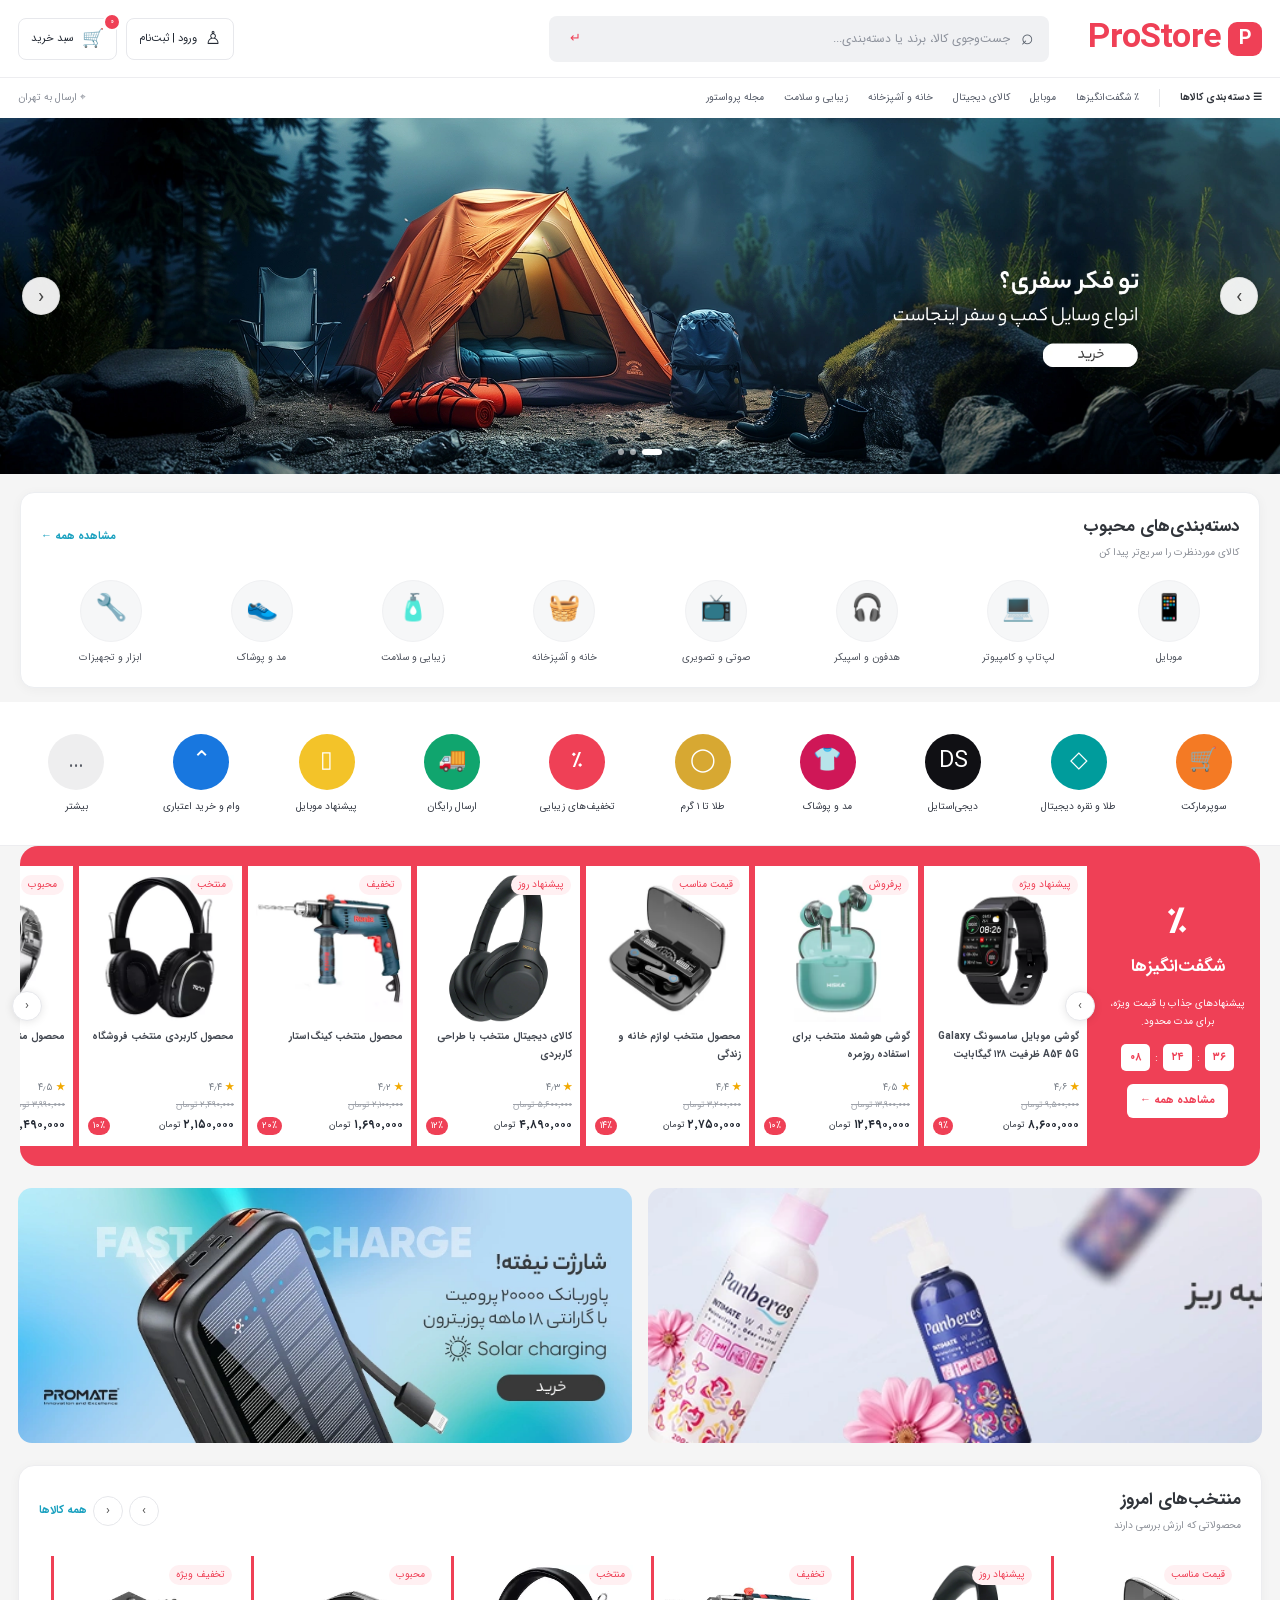
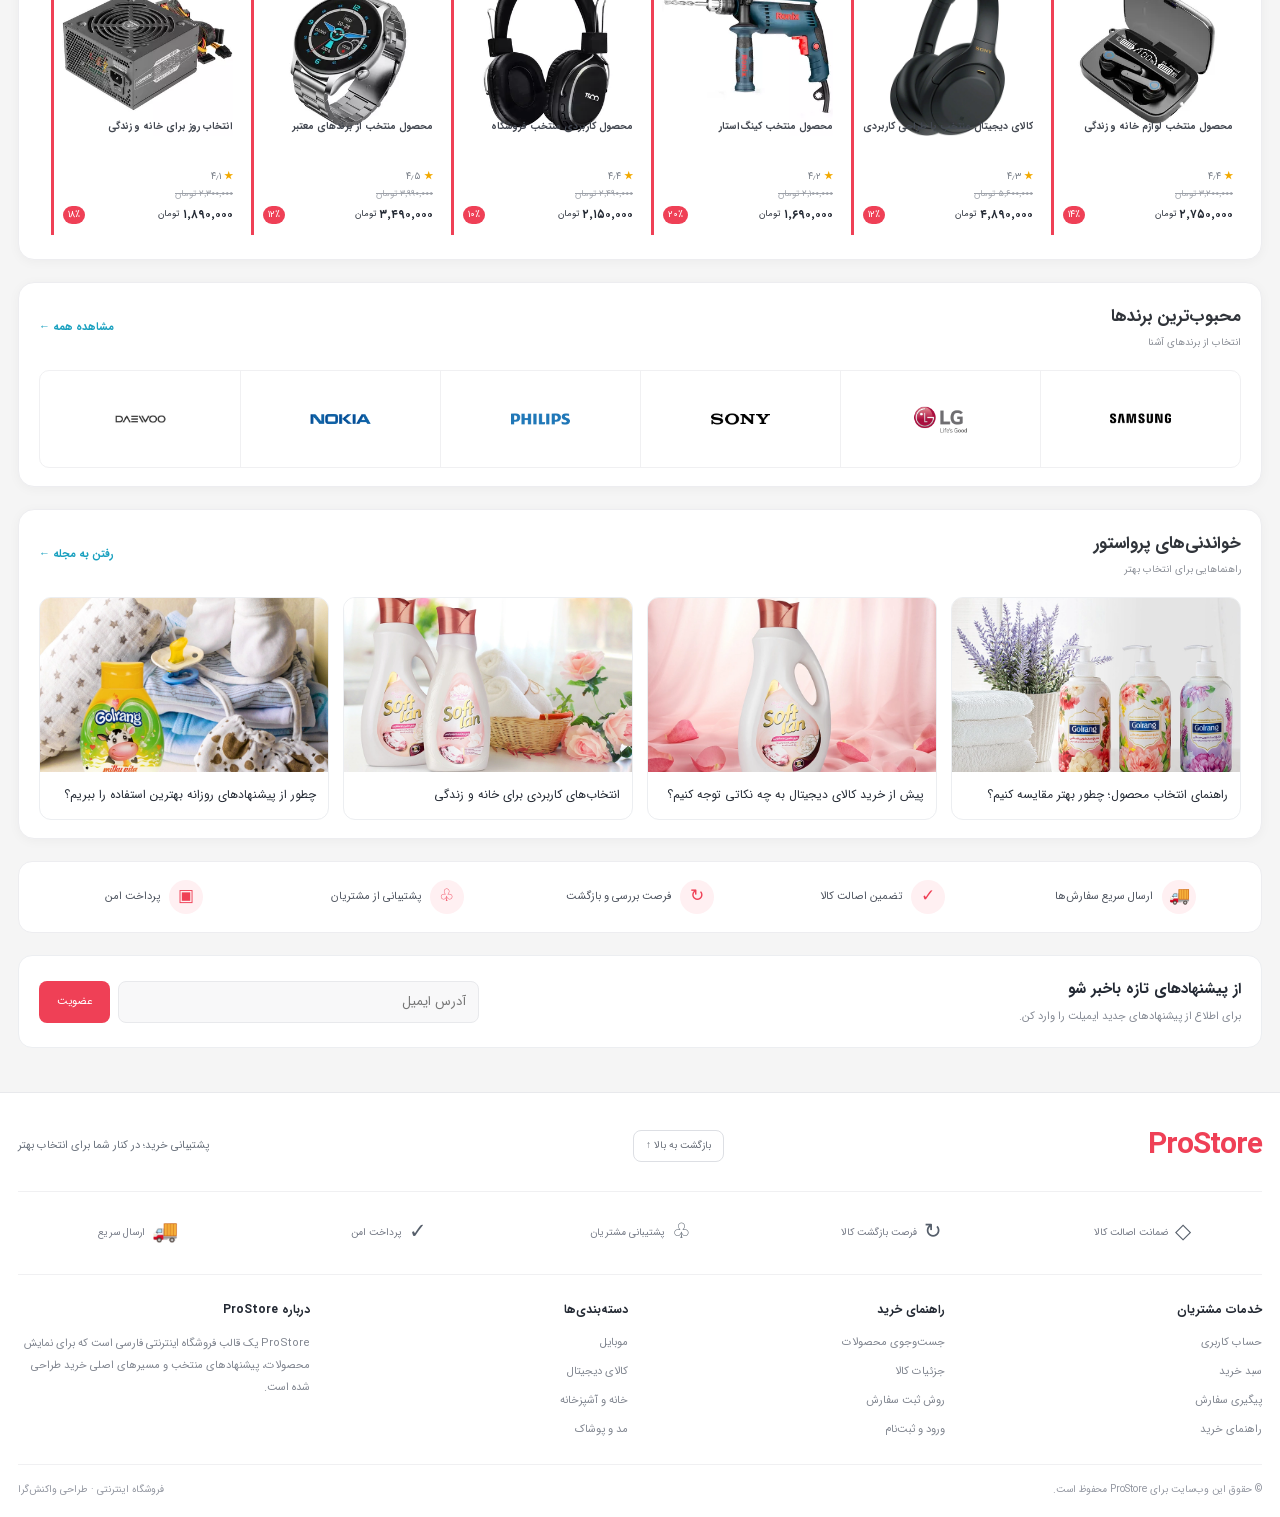
==== index.html @ 55374d84 "Move the full category grid below offers and product shelves" ====
<!doctype html>
<html lang="fa" dir="rtl">
<head>
<meta charset="utf-8">
<meta name="viewport" content="width=device-width, initial-scale=1">
<meta name="theme-color" content="#ef4056">
<title>ProStore | فروشگاه اینترنتی</title>
<meta name="description" content="خرید آنلاین از ProStore؛ محصولات منتخب، پیشنهادهای ویژه، برندهای محبوب و تجربه خرید ساده.">
<link rel="stylesheet" href="css/prostore-home-v2.css?v=1.0">
</head>
<body>

<header class="site-header">
  <div class="container">
    <div class="header-main">
      <a class="brand" href="index.html" aria-label="صفحه اصلی ProStore"><span class="brand-mark">P</span><span class="brand-name">Pro<span>Store</span></span></a>
      <form class="search-form" action="search.html" method="get" data-site-search role="search">
        <span class="search-icon" aria-hidden="true">⌕</span><input type="search" name="q" placeholder="جست‌وجوی کالا، برند یا دسته‌بندی..." aria-label="جست‌وجوی کالا"><button type="submit" style="border:0;background:transparent;color:#ef4056" aria-label="جست‌وجو">↵</button>
      </form>
      <div class="header-actions">
        <a class="action-link" href="login.html"><span class="action-symbol" aria-hidden="true">♙</span><span class="action-label">ورود | ثبت‌نام</span></a>
        <a class="action-link" href="cart.html" aria-label="سبد خرید"><span class="action-symbol" aria-hidden="true">🛒</span><span class="action-label">سبد خرید</span><span class="cart-count" data-cart-count>۰</span></a>
      </div>
    </div>
    <div class="mobile-header">
      <button class="mobile-menu-btn" type="button" aria-label="باز کردن منو" aria-expanded="false">☰</button>
      <a class="brand" href="index.html"><span class="brand-mark">P</span><span class="brand-name">Pro<span>Store</span></span></a>
      <div class="mobile-actions"><a class="action-link" href="login.html" aria-label="ورود">♙</a><a class="action-link" href="cart.html" aria-label="سبد خرید">🛒<span class="cart-count" data-cart-count>۰</span></a></div>
    </div>
    <form class="search-form mobile-search" action="search.html" method="get" data-site-search role="search">
      <span class="search-icon" aria-hidden="true">⌕</span><input type="search" name="q" placeholder="دنبال چی می‌گردی؟" aria-label="جست‌وجوی کالا"><button type="submit" style="border:0;background:transparent;color:#ef4056" aria-label="جست‌وجو">↵</button>
    </form>
  </div>
  <div class="nav-wrap"><nav class="container primary-nav" aria-label="ناوبری اصلی">
    <a class="nav-link nav-category active" href="search.html">☰ دسته‌بندی کالاها</a><span class="nav-divider"></span>
    <a class="nav-link" href="#deals">٪ شگفت‌انگیزها</a><a class="nav-link" href="search.html?q=موبایل">موبایل</a><a class="nav-link" href="search.html?q=کالای+دیجیتال">کالای دیجیتال</a><a class="nav-link" href="search.html?q=خانه">خانه و آشپزخانه</a><a class="nav-link" href="search.html?q=زیبایی">زیبایی و سلامت</a><a class="nav-link" href="blog.html">مجله پرو‌استور</a><span class="nav-location">⌖ ارسال به تهران</span>
  </nav></div>
</header>

<main>
<section class="hero" aria-label="پیشنهادهای ویژه">
    <div class="hero-viewport">
      <a class="hero-slide is-active" href="search.html" aria-hidden="false"><img src="css/images/swiper13.webp" alt="پیشنهاد ویژه خرید از ProStore" fetchpriority="high"></a>
      <a class="hero-slide" href="search.html"><img src="css/images/swiper11.webp" alt="تخفیف‌های منتخب فروشگاه" loading="lazy"></a>
      <a class="hero-slide" href="search.html"><img src="css/images/swiper1.webp" alt="محصولات منتخب ProStore" loading="lazy"></a>
      <button class="hero-arrow prev" type="button" aria-label="بنر قبلی">›</button><button class="hero-arrow next" type="button" aria-label="بنر بعدی">‹</button>
      <div class="hero-dots"><button class="hero-dot is-active" type="button" aria-label="نمایش بنر اول"></button><button class="hero-dot" type="button" aria-label="نمایش بنر دوم"></button><button class="hero-dot" type="button" aria-label="نمایش بنر سوم"></button></div>
    </div>
  </section>
<section class="container category-shortcuts" aria-label="دسته‌بندی‌های محبوب">
<div class="section-head"><div><h2 class="section-heading">دسته‌بندی‌های محبوب</h2><p class="section-subtitle">کالای موردنظرت را سریع‌تر پیدا کن</p></div><a class="section-more" href="search.html">مشاهده همه ←</a></div>
<div class="category-grid">
<a class="category-card" href="search.html?q=موبایل"><span class="category-picture">📱</span><strong>موبایل</strong></a>
<a class="category-card" href="search.html?q=لپ‌تاپ"><span class="category-picture">💻</span><strong>لپ‌تاپ و کامپیوتر</strong></a>
<a class="category-card" href="search.html?q=هدفون"><span class="category-picture">🎧</span><strong>هدفون و اسپیکر</strong></a>
<a class="category-card" href="search.html?q=تلویزیون"><span class="category-picture">📺</span><strong>صوتی و تصویری</strong></a>
<a class="category-card" href="search.html?q=خانه"><span class="category-picture">🧺</span><strong>خانه و آشپزخانه</strong></a>
<a class="category-card" href="search.html?q=زیبایی"><span class="category-picture">🧴</span><strong>زیبایی و سلامت</strong></a>
<a class="category-card" href="search.html?q=پوشاک"><span class="category-picture">👟</span><strong>مد و پوشاک</strong></a>
<a class="category-card" href="search.html?q=ابزار"><span class="category-picture">🔧</span><strong>ابزار و تجهیزات</strong></a>
</div>
</section>

<section class="container quick-links" aria-label="خدمات و دسترسی‌های سریع">
<a class="quick-link" href="search.html?q=سوپرمارکت"><span class="quick-icon quick-orange">🛒</span><span class="quick-title">سوپرمارکت</span></a>
<a class="quick-link" href="search.html?q=طلا"><span class="quick-icon quick-teal">◇</span><span class="quick-title">طلا و نقره دیجیتال</span></a>
<a class="quick-link" href="search.html?q=مد+و+پوشاک"><span class="quick-icon quick-black">DS</span><span class="quick-title">دیجی‌استایل</span></a>
<a class="quick-link" href="search.html?q=پوشاک"><span class="quick-icon quick-pink">👕</span><span class="quick-title">مد و پوشاک</span></a>
<a class="quick-link" href="search.html?q=طلا"><span class="quick-icon quick-gold">◯</span><span class="quick-title">طلا تا ۱ گرم</span></a>
<a class="quick-link" href="search.html?q=زیبایی"><span class="quick-icon quick-red">٪</span><span class="quick-title">تخفیف‌های زیبایی</span></a>
<a class="quick-link" href="search.html"><span class="quick-icon quick-green">🚚</span><span class="quick-title">ارسال رایگان</span></a>
<a class="quick-link" href="search.html?q=موبایل"><span class="quick-icon quick-yellow">▯</span><span class="quick-title">پیشنهاد موبایل</span></a>
<a class="quick-link" href="search.html?q=اعتبار"><span class="quick-icon quick-blue">⌃</span><span class="quick-title">وام و خرید اعتباری</span></a>
<a class="quick-link" href="search.html"><span class="quick-icon quick-neutral">…</span><span class="quick-title">بیشتر</span></a>
</section>
<section class="container" id="deals" aria-labelledby="deals-title">
    <div class="deal-shell">
      <div class="deal-content">
        <aside class="deal-intro">
          <div class="deal-label" id="deals-title"><span class="spark">٪</span>شگفت‌انگیزها</div>
          <p>پیشنهادهای جذاب با قیمت ویژه، برای مدت محدود.</p>
          <div class="deal-countdown" aria-label="زمان باقی‌مانده"><span>۰۸</span>:<span>۲۴</span>:<span>۳۶</span></div>
          <a href="search.html" class="deal-button">مشاهده همه ←</a>
        </aside>
        <div class="product-rail"><div class="rail-controls" style="display:flex;justify-content:flex-start;margin-bottom:8px">
<button class="rail-arrow" type="button" aria-label="محصولات قبلی" data-scroll-rail="deals-rail" data-direction="prev">›</button>
<button class="rail-arrow" type="button" aria-label="محصولات بعدی" data-scroll-rail="deals-rail" data-direction="next">‹</button>
</div><div class="rail-track" id="deals-rail"><article class="product-card">
  <span class="product-badge">پیشنهاد ویژه</span>
  <a class="product-open" href="product.html" aria-label="گوشی موبایل سامسونگ Galaxy A54 5G ظرفیت ۱۲۸ گیگابایت">
    <div class="product-image"><img src="css/images/product4.webp" alt="گوشی موبایل سامسونگ Galaxy A54 5G ظرفیت ۱۲۸ گیگابایت" loading="lazy"></div>
    <h3 class="product-title">گوشی موبایل سامسونگ Galaxy A54 5G ظرفیت ۱۲۸ گیگابایت</h3>
  </a>
  <div class="product-meta"><span class="product-rating"><b>★</b> ۴٫۶</span><span class="product-brand">سامسونگ</span></div>
  <div class="price-block"><span class="price-old">۹٬۵۰۰٬۰۰۰ تومان</span><span class="price-current">۸٬۶۰۰٬۰۰۰ <small>تومان</small></span></div>
  <span class="price-discount">۹٪</span>
  <button class="add-mini" type="button" data-add-to-cart data-product-id="a54" data-product-title="گوشی موبایل سامسونگ Galaxy A54 5G ظرفیت ۱۲۸ گیگابایت" data-product-price="8600000" data-product-image="css/images/product4.webp"><span aria-hidden="true">＋</span> افزودن به سبد</button>
</article>
<article class="product-card">
  <span class="product-badge">پرفروش</span>
  <a class="product-open" href="product.html" aria-label="گوشی هوشمند منتخب برای استفاده روزمره">
    <div class="product-image"><img src="css/images/product10.webp" alt="گوشی هوشمند منتخب برای استفاده روزمره" loading="lazy"></div>
    <h3 class="product-title">گوشی هوشمند منتخب برای استفاده روزمره</h3>
  </a>
  <div class="product-meta"><span class="product-rating"><b>★</b> ۴٫۵</span><span class="product-brand">سامسونگ</span></div>
  <div class="price-block"><span class="price-old">۱۳٬۹۰۰٬۰۰۰ تومان</span><span class="price-current">۱۲٬۴۹۰٬۰۰۰ <small>تومان</small></span></div>
  <span class="price-discount">۱۰٪</span>
  <button class="add-mini" type="button" data-add-to-cart data-product-id="phone-select" data-product-title="گوشی هوشمند منتخب برای استفاده روزمره" data-product-price="12490000" data-product-image="css/images/product10.webp"><span aria-hidden="true">＋</span> افزودن به سبد</button>
</article>
<article class="product-card">
  <span class="product-badge">قیمت مناسب</span>
  <a class="product-open" href="product.html" aria-label="محصول منتخب لوازم خانه و زندگی">
    <div class="product-image"><img src="css/images/product9.webp" alt="محصول منتخب لوازم خانه و زندگی" loading="lazy"></div>
    <h3 class="product-title">محصول منتخب لوازم خانه و زندگی</h3>
  </a>
  <div class="product-meta"><span class="product-rating"><b>★</b> ۴٫۴</span><span class="product-brand">فیلیپس</span></div>
  <div class="price-block"><span class="price-old">۳٬۲۰۰٬۰۰۰ تومان</span><span class="price-current">۲٬۷۵۰٬۰۰۰ <small>تومان</small></span></div>
  <span class="price-discount">۱۴٪</span>
  <button class="add-mini" type="button" data-add-to-cart data-product-id="home-select" data-product-title="محصول منتخب لوازم خانه و زندگی" data-product-price="2750000" data-product-image="css/images/product9.webp"><span aria-hidden="true">＋</span> افزودن به سبد</button>
</article>
<article class="product-card">
  <span class="product-badge">پیشنهاد روز</span>
  <a class="product-open" href="product.html" aria-label="کالای دیجیتال منتخب با طراحی کاربردی">
    <div class="product-image"><img src="css/images/product-d1.webp" alt="کالای دیجیتال منتخب با طراحی کاربردی" loading="lazy"></div>
    <h3 class="product-title">کالای دیجیتال منتخب با طراحی کاربردی</h3>
  </a>
  <div class="product-meta"><span class="product-rating"><b>★</b> ۴٫۳</span><span class="product-brand">ال‌جی</span></div>
  <div class="price-block"><span class="price-old">۵٬۶۰۰٬۰۰۰ تومان</span><span class="price-current">۴٬۸۹۰٬۰۰۰ <small>تومان</small></span></div>
  <span class="price-discount">۱۲٪</span>
  <button class="add-mini" type="button" data-add-to-cart data-product-id="digital-select" data-product-title="کالای دیجیتال منتخب با طراحی کاربردی" data-product-price="4890000" data-product-image="css/images/product-d1.webp"><span aria-hidden="true">＋</span> افزودن به سبد</button>
</article>
<article class="product-card">
  <span class="product-badge">تخفیف</span>
  <a class="product-open" href="product.html" aria-label="محصول منتخب کینگ‌استار">
    <div class="product-image"><img src="css/images/product7.webp" alt="محصول منتخب کینگ‌استار" loading="lazy"></div>
    <h3 class="product-title">محصول منتخب کینگ‌استار</h3>
  </a>
  <div class="product-meta"><span class="product-rating"><b>★</b> ۴٫۲</span><span class="product-brand">کینگ‌استار</span></div>
  <div class="price-block"><span class="price-old">۲٬۱۰۰٬۰۰۰ تومان</span><span class="price-current">۱٬۶۹۰٬۰۰۰ <small>تومان</small></span></div>
  <span class="price-discount">۲۰٪</span>
  <button class="add-mini" type="button" data-add-to-cart data-product-id="kings-select" data-product-title="محصول منتخب کینگ‌استار" data-product-price="1690000" data-product-image="css/images/product7.webp"><span aria-hidden="true">＋</span> افزودن به سبد</button>
</article>
<article class="product-card">
  <span class="product-badge">منتخب</span>
  <a class="product-open" href="product.html" aria-label="محصول کاربردی منتخب فروشگاه">
    <div class="product-image"><img src="css/images/product1.webp" alt="محصول کاربردی منتخب فروشگاه" loading="lazy"></div>
    <h3 class="product-title">محصول کاربردی منتخب فروشگاه</h3>
  </a>
  <div class="product-meta"><span class="product-rating"><b>★</b> ۴٫۴</span><span class="product-brand">ProStore</span></div>
  <div class="price-block"><span class="price-old">۲٬۴۹۰٬۰۰۰ تومان</span><span class="price-current">۲٬۱۵۰٬۰۰۰ <small>تومان</small></span></div>
  <span class="price-discount">۱۰٪</span>
  <button class="add-mini" type="button" data-add-to-cart data-product-id="new-select" data-product-title="محصول کاربردی منتخب فروشگاه" data-product-price="2150000" data-product-image="css/images/product1.webp"><span aria-hidden="true">＋</span> افزودن به سبد</button>
</article>
<article class="product-card">
  <span class="product-badge">محبوب</span>
  <a class="product-open" href="product.html" aria-label="محصول منتخب از برندهای معتبر">
    <div class="product-image"><img src="css/images/product6.webp" alt="محصول منتخب از برندهای معتبر" loading="lazy"></div>
    <h3 class="product-title">محصول منتخب از برندهای معتبر</h3>
  </a>
  <div class="product-meta"><span class="product-rating"><b>★</b> ۴٫۵</span><span class="product-brand">ال‌جی</span></div>
  <div class="price-block"><span class="price-old">۳٬۹۹۰٬۰۰۰ تومان</span><span class="price-current">۳٬۴۹۰٬۰۰۰ <small>تومان</small></span></div>
  <span class="price-discount">۱۲٪</span>
  <button class="add-mini" type="button" data-add-to-cart data-product-id="popular-select" data-product-title="محصول منتخب از برندهای معتبر" data-product-price="3490000" data-product-image="css/images/product6.webp"><span aria-hidden="true">＋</span> افزودن به سبد</button>
</article>
<article class="product-card">
  <span class="product-badge">تخفیف ویژه</span>
  <a class="product-open" href="product.html" aria-label="انتخاب روز برای خانه و زندگی">
    <div class="product-image"><img src="css/images/product5.webp" alt="انتخاب روز برای خانه و زندگی" loading="lazy"></div>
    <h3 class="product-title">انتخاب روز برای خانه و زندگی</h3>
  </a>
  <div class="product-meta"><span class="product-rating"><b>★</b> ۴٫۱</span><span class="product-brand">ProStore</span></div>
  <div class="price-block"><span class="price-old">۲٬۳۰۰٬۰۰۰ تومان</span><span class="price-current">۱٬۸۹۰٬۰۰۰ <small>تومان</small></span></div>
  <span class="price-discount">۱۸٪</span>
  <button class="add-mini" type="button" data-add-to-cart data-product-id="newest-select" data-product-title="انتخاب روز برای خانه و زندگی" data-product-price="1890000" data-product-image="css/images/product5.webp"><span aria-hidden="true">＋</span> افزودن به سبد</button>
</article></div></div>
      </div>
    </div>
  </section>







  

  

  

  

  <div class="container ad-banners" aria-label="بنرهای فروشگاه">
    <a class="ad-banner" href="search.html"><img src="css/images/adv11.webp" alt="پیشنهادهای منتخب ProStore" loading="lazy"></a>
    <a class="ad-banner" href="search.html"><img src="css/images/half5.webp" alt="خرید محصولات منتخب" loading="lazy"></a>
  </div>

  <section class="container section category-shelf" aria-labelledby="popular-title">
    <div class="section-head"><div><h2 class="section-heading" id="popular-title">منتخب‌های امروز</h2><p class="section-subtitle">محصولاتی که ارزش بررسی دارند</p></div><div class="rail-controls"><button class="rail-arrow" type="button" aria-label="محصولات قبلی" data-scroll-rail="popular-rail" data-direction="prev">›</button><button class="rail-arrow" type="button" aria-label="محصولات بعدی" data-scroll-rail="popular-rail" data-direction="next">‹</button><a class="section-more" href="search.html">همه کالاها</a></div></div>
    <div class="rail-track" id="popular-rail"><article class="product-card">
  <span class="product-badge">قیمت مناسب</span>
  <a class="product-open" href="product.html" aria-label="محصول منتخب لوازم خانه و زندگی">
    <div class="product-image"><img src="css/images/product9.webp" alt="محصول منتخب لوازم خانه و زندگی" loading="lazy"></div>
    <h3 class="product-title">محصول منتخب لوازم خانه و زندگی</h3>
  </a>
  <div class="product-meta"><span class="product-rating"><b>★</b> ۴٫۴</span><span class="product-brand">فیلیپس</span></div>
  <div class="price-block"><span class="price-old">۳٬۲۰۰٬۰۰۰ تومان</span><span class="price-current">۲٬۷۵۰٬۰۰۰ <small>تومان</small></span></div>
  <span class="price-discount">۱۴٪</span>
  <button class="add-mini" type="button" data-add-to-cart data-product-id="home-select" data-product-title="محصول منتخب لوازم خانه و زندگی" data-product-price="2750000" data-product-image="css/images/product9.webp"><span aria-hidden="true">＋</span> افزودن به سبد</button>
</article>
<article class="product-card">
  <span class="product-badge">پیشنهاد روز</span>
  <a class="product-open" href="product.html" aria-label="کالای دیجیتال منتخب با طراحی کاربردی">
    <div class="product-image"><img src="css/images/product-d1.webp" alt="کالای دیجیتال منتخب با طراحی کاربردی" loading="lazy"></div>
    <h3 class="product-title">کالای دیجیتال منتخب با طراحی کاربردی</h3>
  </a>
  <div class="product-meta"><span class="product-rating"><b>★</b> ۴٫۳</span><span class="product-brand">ال‌جی</span></div>
  <div class="price-block"><span class="price-old">۵٬۶۰۰٬۰۰۰ تومان</span><span class="price-current">۴٬۸۹۰٬۰۰۰ <small>تومان</small></span></div>
  <span class="price-discount">۱۲٪</span>
  <button class="add-mini" type="button" data-add-to-cart data-product-id="digital-select" data-product-title="کالای دیجیتال منتخب با طراحی کاربردی" data-product-price="4890000" data-product-image="css/images/product-d1.webp"><span aria-hidden="true">＋</span> افزودن به سبد</button>
</article>
<article class="product-card">
  <span class="product-badge">تخفیف</span>
  <a class="product-open" href="product.html" aria-label="محصول منتخب کینگ‌استار">
    <div class="product-image"><img src="css/images/product7.webp" alt="محصول منتخب کینگ‌استار" loading="lazy"></div>
    <h3 class="product-title">محصول منتخب کینگ‌استار</h3>
  </a>
  <div class="product-meta"><span class="product-rating"><b>★</b> ۴٫۲</span><span class="product-brand">کینگ‌استار</span></div>
  <div class="price-block"><span class="price-old">۲٬۱۰۰٬۰۰۰ تومان</span><span class="price-current">۱٬۶۹۰٬۰۰۰ <small>تومان</small></span></div>
  <span class="price-discount">۲۰٪</span>
  <button class="add-mini" type="button" data-add-to-cart data-product-id="kings-select" data-product-title="محصول منتخب کینگ‌استار" data-product-price="1690000" data-product-image="css/images/product7.webp"><span aria-hidden="true">＋</span> افزودن به سبد</button>
</article>
<article class="product-card">
  <span class="product-badge">منتخب</span>
  <a class="product-open" href="product.html" aria-label="محصول کاربردی منتخب فروشگاه">
    <div class="product-image"><img src="css/images/product1.webp" alt="محصول کاربردی منتخب فروشگاه" loading="lazy"></div>
    <h3 class="product-title">محصول کاربردی منتخب فروشگاه</h3>
  </a>
  <div class="product-meta"><span class="product-rating"><b>★</b> ۴٫۴</span><span class="product-brand">ProStore</span></div>
  <div class="price-block"><span class="price-old">۲٬۴۹۰٬۰۰۰ تومان</span><span class="price-current">۲٬۱۵۰٬۰۰۰ <small>تومان</small></span></div>
  <span class="price-discount">۱۰٪</span>
  <button class="add-mini" type="button" data-add-to-cart data-product-id="new-select" data-product-title="محصول کاربردی منتخب فروشگاه" data-product-price="2150000" data-product-image="css/images/product1.webp"><span aria-hidden="true">＋</span> افزودن به سبد</button>
</article>
<article class="product-card">
  <span class="product-badge">محبوب</span>
  <a class="product-open" href="product.html" aria-label="محصول منتخب از برندهای معتبر">
    <div class="product-image"><img src="css/images/product6.webp" alt="محصول منتخب از برندهای معتبر" loading="lazy"></div>
    <h3 class="product-title">محصول منتخب از برندهای معتبر</h3>
  </a>
  <div class="product-meta"><span class="product-rating"><b>★</b> ۴٫۵</span><span class="product-brand">ال‌جی</span></div>
  <div class="price-block"><span class="price-old">۳٬۹۹۰٬۰۰۰ تومان</span><span class="price-current">۳٬۴۹۰٬۰۰۰ <small>تومان</small></span></div>
  <span class="price-discount">۱۲٪</span>
  <button class="add-mini" type="button" data-add-to-cart data-product-id="popular-select" data-product-title="محصول منتخب از برندهای معتبر" data-product-price="3490000" data-product-image="css/images/product6.webp"><span aria-hidden="true">＋</span> افزودن به سبد</button>
</article>
<article class="product-card">
  <span class="product-badge">تخفیف ویژه</span>
  <a class="product-open" href="product.html" aria-label="انتخاب روز برای خانه و زندگی">
    <div class="product-image"><img src="css/images/product5.webp" alt="انتخاب روز برای خانه و زندگی" loading="lazy"></div>
    <h3 class="product-title">انتخاب روز برای خانه و زندگی</h3>
  </a>
  <div class="product-meta"><span class="product-rating"><b>★</b> ۴٫۱</span><span class="product-brand">ProStore</span></div>
  <div class="price-block"><span class="price-old">۲٬۳۰۰٬۰۰۰ تومان</span><span class="price-current">۱٬۸۹۰٬۰۰۰ <small>تومان</small></span></div>
  <span class="price-discount">۱۸٪</span>
  <button class="add-mini" type="button" data-add-to-cart data-product-id="newest-select" data-product-title="انتخاب روز برای خانه و زندگی" data-product-price="1890000" data-product-image="css/images/product5.webp"><span aria-hidden="true">＋</span> افزودن به سبد</button>
</article>
<article class="product-card">
  <span class="product-badge">پیشنهاد</span>
  <a class="product-open" href="product.html" aria-label="کالای منتخب با قیمت رقابتی">
    <div class="product-image"><img src="css/images/product3.webp" alt="کالای منتخب با قیمت رقابتی" loading="lazy"></div>
    <h3 class="product-title">کالای منتخب با قیمت رقابتی</h3>
  </a>
  <div class="product-meta"><span class="product-rating"><b>★</b> ۴٫۳</span><span class="product-brand">ProStore</span></div>
  <div class="price-block"><span class="price-old">۱٬۴۹۰٬۰۰۰ تومان</span><span class="price-current">۱٬۲۵۰٬۰۰۰ <small>تومان</small></span></div>
  <span class="price-discount">۱۶٪</span>
  <button class="add-mini" type="button" data-add-to-cart data-product-id="select-3" data-product-title="کالای منتخب با قیمت رقابتی" data-product-price="1250000" data-product-image="css/images/product3.webp"><span aria-hidden="true">＋</span> افزودن به سبد</button>
</article>
<article class="product-card">
  <span class="product-badge">پرفروش</span>
  <a class="product-open" href="product.html" aria-label="محصول پرطرفدار کاربران ProStore">
    <div class="product-image"><img src="css/images/product2.webp" alt="محصول پرطرفدار کاربران ProStore" loading="lazy"></div>
    <h3 class="product-title">محصول پرطرفدار کاربران ProStore</h3>
  </a>
  <div class="product-meta"><span class="product-rating"><b>★</b> ۴٫۶</span><span class="product-brand">ProStore</span></div>
  <div class="price-block"><span class="price-old">۴٬۹۹۰٬۰۰۰ تومان</span><span class="price-current">۴٬۳۹۰٬۰۰۰ <small>تومان</small></span></div>
  <span class="price-discount">۱۲٪</span>
  <button class="add-mini" type="button" data-add-to-cart data-product-id="select-2" data-product-title="محصول پرطرفدار کاربران ProStore" data-product-price="4390000" data-product-image="css/images/product2.webp"><span aria-hidden="true">＋</span> افزودن به سبد</button>
</article></div>
  </section>

  <section class="container section" aria-labelledby="brands-title">
    <div class="section-head"><div><h2 class="section-heading" id="brands-title">محبوب‌ترین برندها</h2><p class="section-subtitle">انتخاب از برندهای آشنا</p></div><a class="section-more" href="search.html">مشاهده همه ←</a></div>
    <div class="brand-grid"><a class="brand-item" href="search.html?q=%D8%B3%D8%A7%D9%85%D8%B3%D9%88%D9%86%DA%AF" aria-label="محصولات سامسونگ"><img src="css/images/samsung-brand.webp" alt="سامسونگ" loading="lazy"></a>
<a class="brand-item" href="search.html?q=%D8%A7%D9%84%E2%80%8C%D8%AC%DB%8C" aria-label="محصولات ال‌جی"><img src="css/images/lg-brand.webp" alt="ال‌جی" loading="lazy"></a>
<a class="brand-item" href="search.html?q=%D8%B3%D9%88%D9%86%DB%8C" aria-label="محصولات سونی"><img src="css/images/sony-brand.jpg" alt="سونی" loading="lazy"></a>
<a class="brand-item" href="search.html?q=%D9%81%DB%8C%D9%84%DB%8C%D9%BE%D8%B3" aria-label="محصولات فیلیپس"><img src="css/images/philips-brand.webp" alt="فیلیپس" loading="lazy"></a>
<a class="brand-item" href="search.html?q=%D9%86%D9%88%DA%A9%DB%8C%D8%A7" aria-label="محصولات نوکیا"><img src="css/images/nokia-brand.webp" alt="نوکیا" loading="lazy"></a>
<a class="brand-item" href="search.html?q=%D8%AF%D9%88%D9%88" aria-label="محصولات دوو"><img src="css/images/daewoo-brand.jpg" alt="دوو" loading="lazy"></a></div>
  </section>

  

  <section class="container section" aria-labelledby="blog-title">
    <div class="section-head"><div><h2 class="section-heading" id="blog-title">خواندنی‌های پرو‌استور</h2><p class="section-subtitle">راهنماهایی برای انتخاب بهتر</p></div><a class="section-more" href="blog.html">رفتن به مجله ←</a></div>
    <div class="content-cards"><a class="content-card" href="blog.html"><img src="css/images/news1.webp" alt="راهنمای انتخاب محصول؛ چطور بهتر مقایسه کنیم؟" loading="lazy"><h3>راهنمای انتخاب محصول؛ چطور بهتر مقایسه کنیم؟</h3></a>
<a class="content-card" href="blog.html"><img src="css/images/news2.webp" alt="پیش از خرید کالای دیجیتال به چه نکاتی توجه کنیم؟" loading="lazy"><h3>پیش از خرید کالای دیجیتال به چه نکاتی توجه کنیم؟</h3></a>
<a class="content-card" href="blog.html"><img src="css/images/news3.webp" alt="انتخاب‌های کاربردی برای خانه و زندگی" loading="lazy"><h3>انتخاب‌های کاربردی برای خانه و زندگی</h3></a>
<a class="content-card" href="blog.html"><img src="css/images/news4.webp" alt="چطور از پیشنهادهای روزانه بهترین استفاده را ببریم؟" loading="lazy"><h3>چطور از پیشنهادهای روزانه بهترین استفاده را ببریم؟</h3></a></div>
  </section>

  <section class="container service-strip" aria-label="خدمات ProStore">
    <div class="service-item"><span class="service-icon">🚚</span><span>ارسال سریع سفارش‌ها</span></div>
    <div class="service-item"><span class="service-icon">✓</span><span>تضمین اصالت کالا</span></div>
    <div class="service-item"><span class="service-icon">↻</span><span>فرصت بررسی و بازگشت</span></div>
    <div class="service-item"><span class="service-icon">♧</span><span>پشتیبانی از مشتریان</span></div>
    <div class="service-item"><span class="service-icon">▣</span><span>پرداخت امن</span></div>
  </section>

  <section class="container newsletter" aria-labelledby="newsletter-title">
    <div><h2 id="newsletter-title">از پیشنهادهای تازه باخبر شو</h2><p>برای اطلاع از پیشنهادهای جدید ایمیلت را وارد کن.</p></div>
    <form class="newsletter-form" id="newsletter-form"><input type="email" placeholder="آدرس ایمیل" aria-label="آدرس ایمیل" required><button type="submit">عضویت</button></form>
  </section>
</main>

<footer class="site-footer">
  <div class="container">
    <div class="footer-top"><a class="brand" href="index.html"><span class="brand-mark">P</span><span class="brand-name">Pro<span>Store</span></span></a><button class="back-top" type="button">بازگشت به بالا ↑</button><span class="footer-support">پشتیبانی خرید؛ در کنار شما برای انتخاب بهتر</span></div>
    <div class="footer-services"><div class="footer-service"><span>◇</span> ضمانت اصالت کالا</div><div class="footer-service"><span>↻</span> فرصت بازگشت کالا</div><div class="footer-service"><span>♧</span> پشتیبانی مشتریان</div><div class="footer-service"><span>✓</span> پرداخت امن</div><div class="footer-service"><span>🚚</span> ارسال سریع</div></div>
    <div class="footer-columns">
      <div class="footer-column"><h3>خدمات مشتریان</h3><a href="profile.html">حساب کاربری</a><a href="cart.html">سبد خرید</a><a href="search.html">پیگیری سفارش</a><a href="blog.html">راهنمای خرید</a></div>
      <div class="footer-column"><h3>راهنمای خرید</h3><a href="search.html">جست‌وجوی محصولات</a><a href="product.html">جزئیات کالا</a><a href="cart.html">روش ثبت سفارش</a><a href="login.html">ورود و ثبت‌نام</a></div>
      <div class="footer-column"><h3>دسته‌بندی‌ها</h3><a href="search.html?q=موبایل">موبایل</a><a href="search.html?q=کالای+دیجیتال">کالای دیجیتال</a><a href="search.html?q=خانه">خانه و آشپزخانه</a><a href="search.html?q=پوشاک">مد و پوشاک</a></div>
      <div class="footer-column"><h3>درباره ProStore</h3><p style="color:#818690;font-size:11px;line-height:2">ProStore یک قالب فروشگاه اینترنتی فارسی است که برای نمایش محصولات، پیشنهادهای منتخب و مسیرهای اصلی خرید طراحی شده است.</p></div>
    </div>
    <div class="footer-bottom"><span>© حقوق این وب‌سایت برای ProStore محفوظ است.</span><span>فروشگاه اینترنتی · طراحی واکنش‌گرا</span></div>
  </div>
</footer>
<div class="toast" id="site-toast" role="status" aria-live="polite"></div>
<script src="js/prostore-home-v2.js?v=1.0" defer></script>
</body>
</html>
---- css/prostore-home-v2.css ----
@font-face{
  font-family:IRANSansWeb;src:url("../fonts/IRANSansFa/woff2/IRANSansWeb(FaNum).woff2") format("woff2");
  font-style:normal;font-weight:400;font-display:swap
}
@font-face{
  font-family:IRANSansWeb;src:url("../fonts/IRANSansFa/woff2/IRANSansWeb(FaNum)_Bold.woff2") format("woff2");
  font-style:normal;font-weight:700;font-display:swap
}
:root{
  --red:#ef4056;--red-dark:#d92e49;--ink:#232933;--muted:#818895;--line:#eceef1;
  --page:#f5f5f5;--card:#fff;--green:#00a86b;--r:16px;
  --shadow:0 2px 12px rgb(0 0 0 / 4%);
}
*{box-sizing:border-box}
html{scroll-behavior:smooth}
body{margin:0;background:var(--page);color:var(--ink);font-family:IRANSansWeb,Tahoma,sans-serif;font-size:13px;line-height:1.8}
a{color:inherit;text-decoration:none}
button,input{font:inherit}
button{cursor:pointer}
img{max-width:100%}
.container{width:min(1480px,calc(100% - 36px));margin-inline:auto}
.topline{height:34px;display:flex;align-items:center;justify-content:center;gap:7px;padding:0 12px;background:#ef4056;color:#fff;font-size:11px}
.topline strong{font-weight:700}
.topline .topline-pill{padding:0 8px;border-radius:20px;background:#fff;color:var(--red);font-size:10px}
.site-header{position:relative;z-index:30;background:#fff;box-shadow:0 2px 8px rgb(0 0 0 / 3%)}
.header-main{min-height:78px;display:grid;grid-template-columns:170px minmax(220px,1fr) auto;align-items:center;gap:22px;padding-block:12px}
.brand{display:inline-flex;align-items:center;gap:7px;white-space:nowrap}
.brand-mark{display:grid;place-items:center;width:36px;height:36px;border-radius:12px;background:var(--red);color:#fff;font-size:24px;font-weight:700;line-height:1}
.brand-name{font-size:23px;font-weight:700;letter-spacing:-1px;color:#3b3b43}
.brand-name span{color:var(--red)}
.search-form{height:46px;display:flex;align-items:center;gap:9px;padding:0 14px;border:1px solid transparent;border-radius:9px;background:#f1f2f4;color:#7c828c}
.search-form:focus-within{border-color:#f29aa7;background:#fff;box-shadow:0 0 0 3px rgb(239 64 86 / 9%)}
.search-form .search-icon{font-size:21px;color:#555d68}
.search-form input{width:100%;min-width:0;border:0;outline:0;background:transparent;color:var(--ink);font-size:12px}
.search-form input::placeholder{color:#8d929c}
.header-actions{display:flex;align-items:center;gap:9px}
.action-link{position:relative;display:inline-flex;align-items:center;justify-content:center;gap:8px;min-height:42px;padding:0 12px;border:1px solid #e7e8ec;border-radius:9px;background:#fff;font-size:11px;white-space:nowrap;transition:border-color .15s,background .15s}
.action-link:hover{border-color:#f1aab5;background:#fff9fa}
.action-symbol{font-size:18px;line-height:1}
.cart-count{position:absolute;top:-6px;right:-5px;min-width:18px;height:18px;padding:0 4px;border:2px solid #fff;border-radius:10px;background:var(--red);color:#fff;font-size:9px;line-height:14px;text-align:center}
.mobile-header{display:none}
.nav-wrap{border-top:1px solid #f1f1f3}
.primary-nav{display:flex;align-items:center;gap:23px;min-height:42px;white-space:nowrap;overflow-x:auto;scrollbar-width:none}
.primary-nav::-webkit-scrollbar{display:none}
.nav-link{display:inline-flex;align-items:center;gap:7px;height:42px;color:#535966;font-size:11px}
.nav-link:hover,.nav-link.active{color:var(--red)}
.nav-link.nav-category{font-weight:700;color:#30343b}
.nav-divider{height:18px;border-left:1px solid #e5e6e9}
.nav-location{margin-right:auto;color:#858a94;font-size:10px}
main{padding-bottom:24px}
.hero{position:relative;width:100%;overflow:hidden;background:#eee}
.hero-viewport{position:relative;overflow:hidden;aspect-ratio:4.15/1;max-height:430px;min-height:220px}
.hero-slide{position:absolute;inset:0;opacity:0;pointer-events:none;transition:opacity .55s ease}
.hero-slide.is-active{opacity:1;pointer-events:auto}
.hero-slide img{display:block;width:100%;height:100%;object-fit:cover}
.hero-arrow{position:absolute;top:50%;z-index:2;transform:translateY(-50%);display:grid;place-items:center;width:38px;height:38px;border:1px solid rgb(0 0 0 / 6%);border-radius:50%;background:rgb(255 255 255 / 92%);color:#444;box-shadow:0 2px 9px rgb(0 0 0 / 9%);font-size:21px}
.hero-arrow:hover{background:#fff;color:var(--red)}
.hero-arrow.prev{right:22px}.hero-arrow.next{left:22px}
.hero-dots{position:absolute;bottom:14px;left:50%;z-index:2;display:flex;align-items:center;gap:6px;transform:translateX(-50%);padding:5px 9px;border-radius:15px;background:rgb(20 20 20 / 19%)}
.hero-dot{width:6px;height:6px;border:0;border-radius:8px;padding:0;background:rgb(255 255 255 / 60%);transition:width .2s,background .2s}
.hero-dot.is-active{width:20px;background:#fff}
.quick-links{display:grid;grid-template-columns:repeat(8,minmax(0,1fr));gap:18px;padding-block:22px 24px}
.quick-link{display:flex;min-width:0;flex-direction:column;align-items:center;gap:8px;text-align:center}
.quick-icon{display:grid;place-items:center;width:64px;height:64px;border-radius:50%;background:#fff;border:1px solid #eceef1;box-shadow:0 2px 7px rgb(0 0 0 / 3%);font-size:27px;transition:transform .15s,box-shadow .15s}
.quick-link:hover .quick-icon{transform:translateY(-3px);box-shadow:0 6px 15px rgb(0 0 0 / 9%)}
.quick-title{font-size:11px;line-height:1.7;color:#454a54}
.deal-shell{padding:10px;border-radius:18px;background:var(--red);box-shadow:0 4px 18px rgb(239 64 86 / 12%)}
.deal-content{display:grid;grid-template-columns:190px minmax(0,1fr);gap:8px;min-height:310px;padding:10px;border-radius:12px;background:#fff}
.deal-intro{display:flex;flex-direction:column;align-items:center;justify-content:center;gap:13px;padding:15px 10px;border-radius:9px;background:linear-gradient(150deg,#fff4f5,#fff)}
.deal-label{font-size:18px;font-weight:700;color:var(--red);text-align:center;line-height:1.7}
.deal-label .spark{display:block;font-size:35px}
.deal-intro p{margin:0;color:#777;font-size:11px;text-align:center}
.deal-intro .deal-button{display:inline-flex;align-items:center;gap:7px;padding:7px 13px;border:1px solid #f0b1ba;border-radius:7px;color:var(--red);font-size:11px;font-weight:700}
.deal-countdown{display:flex;gap:5px;align-items:center;direction:ltr;color:var(--red);font-size:11px}
.deal-countdown span{display:grid;place-items:center;min-width:29px;padding:4px;border-radius:5px;background:#fff;border:1px solid #ffd5db;font-weight:700}
.product-rail{position:relative;min-width:0}
.rail-track{display:flex;align-items:stretch;gap:10px;height:100%;padding:3px 2px 6px;overflow-x:auto;overflow-y:hidden;scrollbar-width:none;scroll-snap-type:x mandatory;direction:rtl}
.rail-track::-webkit-scrollbar{display:none}
.product-card{display:flex;position:relative;flex:0 0 185px;min-width:0;flex-direction:column;padding:12px 11px 10px;border:1px solid #eceef1;border-radius:10px;background:#fff;scroll-snap-align:start;transition:box-shadow .18s,border-color .18s,transform .18s}
.product-card:hover{border-color:#f1bbc3;box-shadow:0 6px 18px rgb(0 0 0 / 7%);transform:translateY(-2px)}
.product-card .product-image{display:grid;place-items:center;height:142px;margin-bottom:10px}
.product-card .product-image img{width:100%;height:100%;object-fit:contain}
.product-badge{position:absolute;top:9px;right:9px;z-index:1;padding:1px 7px;border-radius:20px;background:#fff0f2;color:var(--red);font-size:10px}
.product-title{display:-webkit-box;min-height:43px;margin:0 0 8px;overflow:hidden;color:#424750;font-size:11px;line-height:1.9;-webkit-box-orient:vertical;-webkit-line-clamp:2}
.product-meta{display:flex;align-items:center;justify-content:space-between;gap:5px;margin-top:auto}
.product-rating{color:#7c828b;font-size:10px}
.product-rating b{color:#f2a900}
.price-block{display:flex;flex-direction:column;align-items:flex-start;gap:1px}
.price-old{min-height:16px;color:#9ca0a8;font-size:10px;text-decoration:line-through}
.price-current{display:flex;align-items:center;gap:4px;font-weight:700;font-size:13px;white-space:nowrap}
.price-current small{font-size:9px;font-weight:400}
.price-discount{position:absolute;left:9px;bottom:11px;padding:0 5px;border-radius:12px;background:var(--red);color:#fff;font-size:10px}
.add-mini{display:flex;align-items:center;justify-content:center;gap:6px;width:100%;margin-top:10px;padding:6px 8px;border:1px solid #eee;border-radius:7px;background:#fff;color:#565d68;font-size:10px}
.add-mini:hover{border-color:var(--red);color:var(--red);background:#fff7f8}
.rail-controls{display:flex;align-items:center;gap:6px}
.rail-arrow{display:grid;place-items:center;width:30px;height:30px;border:1px solid #e6e7eb;border-radius:50%;background:#fff;color:#555}
.rail-arrow:hover{border-color:var(--red);color:var(--red)}
.section{margin-top:22px;padding:20px 20px 18px;border:1px solid #ededf0;border-radius:16px;background:#fff;box-shadow:var(--shadow)}
.section-head{display:flex;align-items:center;justify-content:space-between;gap:16px;margin-bottom:18px}
.section-heading{margin:0;color:#30343a;font-size:17px;font-weight:700;line-height:1.7}
.section-subtitle{margin:2px 0 0;color:#8a8e96;font-size:10px}
.section-more{flex:0 0 auto;color:#19a0bf;font-size:11px;font-weight:700}
.section-more:hover{color:var(--red)}
.category-grid{display:grid;grid-template-columns:repeat(8,minmax(0,1fr));gap:20px 10px}
.category-card{display:flex;flex-direction:column;align-items:center;gap:8px;min-width:0;text-align:center}
.category-picture{display:grid;place-items:center;width:82px;height:82px;border-radius:50%;background:#f7f7f8;border:1px solid #f0f0f3;font-size:35px;transition:transform .18s,background .18s}
.category-card:hover .category-picture{transform:translateY(-3px);background:#fff0f2}
.category-card strong{font-size:11px;font-weight:500;color:#4c515b}
.ad-banners{display:grid;grid-template-columns:repeat(2,minmax(0,1fr));gap:16px;margin-top:22px}
.ad-banner{display:block;overflow:hidden;border-radius:14px;background:#eee}
.ad-banner img{display:block;width:100%;height:auto;aspect-ratio:2.4/1;object-fit:cover;transition:transform .3s}
.ad-banner:hover img{transform:scale(1.02)}
.category-shelf{overflow:hidden}
.category-shelf .product-card{flex-basis:190px}
.brand-grid{display:grid;grid-template-columns:repeat(6,minmax(0,1fr));border:1px solid #f0f0f2;border-radius:10px;overflow:hidden}
.brand-item{display:grid;place-items:center;min-height:96px;padding:16px;border-left:1px solid #f0f0f2}
.brand-item:last-child{border-left:0}
.brand-item img{max-width:125px;max-height:54px;object-fit:contain;filter:saturate(.92)}
.brand-item:hover{background:#fafafa}
.bestseller-grid{display:grid;grid-template-columns:repeat(4,minmax(0,1fr));gap:0}
.bestseller{display:grid;grid-template-columns:32px 75px minmax(0,1fr);align-items:center;gap:10px;min-width:0;padding:13px 10px;border-left:1px solid #f0f0f2;border-bottom:1px solid #f0f0f2}
.bestseller:nth-child(4n){border-left:0}
.bestseller:nth-last-child(-n+4){border-bottom:0}
.bestseller-number{color:#19a0bf;font-size:25px;font-weight:700}
.bestseller img{width:75px;height:75px;object-fit:contain}
.bestseller-title{display:-webkit-box;overflow:hidden;font-size:11px;line-height:1.9;-webkit-box-orient:vertical;-webkit-line-clamp:2}
.content-cards{display:grid;grid-template-columns:repeat(4,minmax(0,1fr));gap:14px}
.content-card{overflow:hidden;border:1px solid #eceef1;border-radius:12px;background:#fff;transition:box-shadow .18s,transform .18s}
.content-card:hover{transform:translateY(-2px);box-shadow:0 7px 20px rgb(0 0 0 / 7%)}
.content-card img{display:block;width:100%;aspect-ratio:1.65/1;object-fit:cover}
.content-card h3{margin:0;padding:12px;font-size:12px;font-weight:500;line-height:1.9}
.service-strip{display:grid;grid-template-columns:repeat(5,minmax(0,1fr));gap:12px;margin:22px auto;padding:18px 20px;border:1px solid #ededf0;border-radius:14px;background:#fff}
.service-item{display:flex;align-items:center;justify-content:center;gap:9px;color:#4f5560;font-size:11px;text-align:center}
.service-icon{display:grid;place-items:center;width:34px;height:34px;flex:0 0 34px;border-radius:50%;background:#fff0f2;color:var(--red);font-size:17px}
.newsletter{display:flex;align-items:center;justify-content:space-between;gap:20px;margin-bottom:20px;padding:20px;border:1px solid #eceef1;border-radius:14px;background:#fff}
.newsletter h2{margin:0 0 4px;font-size:15px}
.newsletter p{margin:0;color:#858a94;font-size:11px}
.newsletter-form{display:flex;width:min(440px,50%);gap:8px}
.newsletter-form input{min-width:0;flex:1;height:42px;padding:0 12px;border:1px solid #e8e9ec;border-radius:8px;background:#f8f8f9;outline:none}
.newsletter-form input:focus{border-color:#ef9eaa;background:#fff}
.newsletter-form button{padding:0 18px;border:0;border-radius:8px;background:var(--red);color:#fff;font-size:11px}
.site-footer{padding:26px 0 18px;background:#fff;border-top:1px solid #e8e9ec}
.footer-top{display:flex;align-items:center;justify-content:space-between;gap:20px;padding-bottom:18px;border-bottom:1px solid #f0f0f2}
.back-top{padding:6px 12px;border:1px solid #dddfe4;border-radius:8px;background:#fff;color:#656b75;font-size:10px}
.footer-support{color:#69717c;font-size:11px}
.footer-services{display:grid;grid-template-columns:repeat(5,minmax(0,1fr));gap:12px;padding:22px 0;border-bottom:1px solid #f0f0f2}
.footer-service{display:flex;align-items:center;justify-content:center;gap:7px;color:#747985;font-size:10px}
.footer-service span{font-size:21px;color:#555e6a}
.footer-columns{display:grid;grid-template-columns:repeat(4,minmax(0,1fr));gap:25px;padding:24px 0}
.footer-column h3{margin:0 0 13px;font-size:12px}
.footer-column a{display:block;margin-top:9px;color:#818690;font-size:11px}
.footer-column a:hover{color:var(--red)}
.footer-bottom{display:flex;align-items:center;justify-content:space-between;gap:15px;padding-top:16px;border-top:1px solid #f0f0f2;color:#9296a0;font-size:10px}
.toast{position:fixed;right:18px;bottom:18px;z-index:100;max-width:min(380px,calc(100% - 36px));padding:12px 17px;border-radius:10px;background:#282d36;color:#fff;box-shadow:0 8px 25px rgb(0 0 0 / 18%);opacity:0;transform:translateY(10px);pointer-events:none;transition:opacity .2s,transform .2s}
.toast.show{opacity:1;transform:translateY(0)}
.mobile-nav-trigger{display:none}
:focus-visible{outline:3px solid rgb(239 64 86 / 40%);outline-offset:2px}
@media(max-width:1180px){
 .header-main{grid-template-columns:150px minmax(180px,1fr) auto;gap:14px}
 .action-link span.action-label{display:none}
 .quick-links{gap:12px}
 .deal-content{grid-template-columns:165px minmax(0,1fr)}
 .product-card{flex-basis:170px}
 .category-grid{grid-template-columns:repeat(4,minmax(0,1fr))}
 .bestseller-grid{grid-template-columns:repeat(2,minmax(0,1fr))}
 .bestseller:nth-child(4n){border-left:1px solid #f0f0f2}
 .bestseller:nth-child(2n){border-left:0}
 .bestseller:nth-last-child(-n+4){border-bottom:1px solid #f0f0f2}
 .bestseller:nth-last-child(-n+2){border-bottom:0}
}
@media(max-width:760px){
 body{font-size:12px}
 .container{width:calc(100% - 20px)}
 .topline{height:30px;gap:5px;font-size:10px}
 .topline .topline-long{display:none}
 .header-main{display:none}
 .mobile-header{display:grid;grid-template-columns:38px minmax(0,1fr) auto;align-items:center;gap:8px;padding:10px 0 8px}
 .mobile-menu-btn{display:grid;place-items:center;width:36px;height:36px;border:1px solid #eceef1;border-radius:8px;background:#fff;color:#414750;font-size:19px}
 .mobile-header .brand-mark{width:30px;height:30px;border-radius:9px;font-size:20px}
 .mobile-header .brand-name{font-size:19px}
 .mobile-actions{display:flex;align-items:center;gap:6px}
 .mobile-actions .action-link{width:36px;min-height:36px;padding:0;border-radius:8px}
 .mobile-search{display:flex;margin-bottom:10px}
 .nav-wrap{display:none}
 .nav-wrap.mobile-open{display:block;border-top:1px solid #eee}
 .nav-wrap.mobile-open .primary-nav{align-items:flex-start;flex-direction:column;gap:0;padding:4px 0 12px;white-space:normal}
 .nav-wrap.mobile-open .nav-link{height:36px}
 .nav-location{margin-right:0}
 .hero-viewport{aspect-ratio:1.9/1;min-height:180px;max-height:300px}
 .hero-arrow{width:30px;height:30px;font-size:17px}
 .hero-arrow.prev{right:10px}.hero-arrow.next{left:10px}
 .hero-dots{bottom:8px}
 .quick-links{grid-template-columns:repeat(4,minmax(0,1fr));gap:16px 7px;padding-block:16px 19px}
 .quick-icon{width:54px;height:54px;font-size:23px}
 .quick-title{font-size:10px}
 .deal-shell{padding:6px;border-radius:14px}
 .deal-content{grid-template-columns:1fr;gap:8px;padding:7px;border-radius:10px}
 .deal-intro{display:grid;grid-template-columns:42px minmax(0,1fr) auto;gap:7px;justify-items:start;padding:8px 10px;background:#fff6f7}
 .deal-label{font-size:12px;text-align:right}
 .deal-label .spark{display:none}
 .deal-intro p{display:none}
 .deal-intro .deal-button{padding:4px 7px;font-size:9px;white-space:nowrap}
 .deal-countdown{display:none}
 .rail-track{gap:8px}
 .product-card,.category-shelf .product-card{flex-basis:154px;padding:8px}
 .product-card .product-image{height:112px;margin-bottom:7px}
 .product-title{font-size:10px;min-height:39px}
 .price-current{font-size:11px}
 .price-discount{left:7px;bottom:8px;font-size:9px}
 .add-mini{margin-top:7px;font-size:9px}
 .section{margin-top:14px;padding:13px 11px 12px;border-radius:12px}
 .section-head{gap:8px;margin-bottom:13px}
 .section-heading{font-size:14px}
 .section-subtitle{font-size:9px}
 .section-more{font-size:10px}
 .category-grid{grid-template-columns:repeat(4,minmax(0,1fr));gap:16px 8px}
 .category-picture{width:62px;height:62px;font-size:27px}
 .category-card strong{font-size:10px}
 .ad-banners{grid-template-columns:1fr;gap:10px;margin-top:14px}
 .ad-banner{border-radius:10px}
 .brand-grid{grid-template-columns:repeat(3,minmax(0,1fr))}
 .brand-item{min-height:72px;padding:10px}
 .brand-item:nth-child(3n){border-left:0}
 .brand-item:nth-last-child(-n+3){border-bottom:0}
 .brand-item img{max-width:95px;max-height:42px}
 .bestseller-grid{grid-template-columns:1fr}
 .bestseller{grid-template-columns:28px 58px minmax(0,1fr);gap:8px;padding:9px 4px;border-left:0 !important}
 .bestseller:nth-last-child(-n+2){border-bottom:1px solid #f0f0f2}
 .bestseller:last-child{border-bottom:0}
 .bestseller-number{font-size:22px}
 .bestseller img{width:58px;height:58px}
 .content-cards{grid-template-columns:repeat(2,minmax(0,1fr));gap:9px}
 .content-card{border-radius:9px}
 .content-card h3{padding:8px;font-size:10px}
 .service-strip{grid-template-columns:repeat(2,minmax(0,1fr));gap:13px;margin:14px auto;padding:14px 10px}
 .service-item{justify-content:flex-start;font-size:10px}
 .newsletter{align-items:stretch;flex-direction:column;gap:12px;margin-bottom:14px;padding:14px}
 .newsletter h2{font-size:13px}
 .newsletter-form{width:100%}
 .footer-top{align-items:flex-start;flex-wrap:wrap;gap:12px}
 .footer-support{width:100%;order:3}
 .footer-services{grid-template-columns:repeat(2,minmax(0,1fr));gap:15px;padding:16px 0}
 .footer-columns{grid-template-columns:repeat(2,minmax(0,1fr));gap:20px 14px;padding:18px 0}
 .footer-column h3{font-size:11px;margin-bottom:8px}
 .footer-column a{font-size:10px;margin-top:7px}
 .footer-bottom{align-items:flex-start;flex-direction:column;gap:6px}
}
@media(prefers-reduced-motion:reduce){
 html{scroll-behavior:auto}
 *,*::before,*::after{animation-duration:.01ms!important;animation-iteration-count:1!important;transition-duration:.01ms!important;scroll-behavior:auto!important}
}


/* Visual-comparison pass: tighter Digikala-like top shelf, stories, category row and deal rail. */
.brand-mark { display: none !important; }
.brand-name {
  display: inline-block;
  color: #ef4056 !important;
  font-size: 26px;
  font-weight: 800;
  letter-spacing: -.7px;
  direction: ltr;
}
.brand-name span { color: #ef4056 !important; }
.header-main {
  grid-template-columns: 160px minmax(220px, 1fr) auto;
  gap: 20px;
}
.search-form { background: #f0f1f3; border-radius: 8px; }
.action-link { border-radius: 8px; }
.primary-nav { gap: 20px; min-height: 40px; }
.nav-link { height: 40px; font-size: 10px; }
.nav-location { font-size: 10px; }
.quick-links {
  width: 100%;
  max-width: none;
  margin: 0;
  padding: 16px max(18px, calc((100% - 1480px) / 2)) 18px;
  display: grid;
  grid-template-columns: repeat(8, minmax(0, 1fr));
  gap: 12px;
  background: #fff;
  border-bottom: 1px solid #ededf0;
}
.quick-link { gap: 8px; }
.quick-icon {
  width: 60px;
  height: 60px;
  border-radius: 50%;
  outline: 2px solid #f1b0bb;
  outline-offset: -1px;
  border: 3px solid #fff;
  background: #fff7f8;
  box-shadow: 0 0 0 1px #f7dce1;
  font-size: 24px;
}
.quick-red { color: #ef4056 !important; background: #fff0f2 !important; }
.quick-purple { color: #805ad5 !important; background: #f5f0ff !important; }
.quick-blue { color: #2879db !important; background: #edf5ff !important; }
.quick-green { color: #249b75 !important; background: #eaf8f1 !important; }
.quick-orange { color: #ed8b24 !important; background: #fff5e7 !important; }
.quick-pink { color: #e04c8d !important; background: #fff0f7 !important; }
.quick-teal { color: #1d9caa !important; background: #eaf9fa !important; }
.quick-neutral { color: #656b75 !important; background: #f3f4f6 !important; }
.quick-title { font-size: 10px; font-weight: 500; color: #444a55; }
.hero-viewport { aspect-ratio: 4.1 / 1; min-height: 220px; max-height: 395px; }
.hero-slide img { object-fit: cover; }
.category-shortcuts {
  margin-top: 0;
  margin-bottom: 14px;
  padding-top: 17px;
  padding-bottom: 17px;
  background: #fff;
  border-bottom: 1px solid #eeeef1;
}
.category-shortcuts .category-grid { grid-template-columns: repeat(8, minmax(0, 1fr)); gap: 12px; }
.category-shortcuts .category-picture {
  width: 62px;
  height: 62px;
  border-radius: 50%;
  background: #f6f7f8;
  border-color: #f0f1f3;
  font-size: 26px;
}
.category-shortcuts .category-card { gap: 7px; }
.category-shortcuts .category-card strong { font-size: 10px; font-weight: 500; }
.deal-shell { padding: 8px; border-radius: 14px; }
.deal-content { grid-template-columns: 175px minmax(0,1fr); gap: 7px; padding: 7px; border-radius: 10px; }
.deal-intro { border-radius: 8px; background: #fff4f5; }
.deal-label { font-size: 17px; }
.product-card { flex-basis: 174px; padding: 10px; border-radius: 8px; }
.product-card .product-image { height: 132px; }
.product-title { font-size: 10px; line-height: 1.8; }
.add-mini {
  width: 30px;
  height: 30px;
  margin: 0;
  padding: 0;
  position: absolute;
  left: 8px;
  bottom: 9px;
  border-radius: 50%;
  background: #fff;
  border-color: #e5e6ea;
  opacity: 0;
  visibility: hidden;
  font-size: 0;
}
.add-mini span { font-size: 17px; line-height: 1; }
.product-card:hover .add-mini,
.add-mini:focus-visible {
  opacity: 1;
  visibility: visible;
  color: #ef4056;
  border-color: #ef4056;
}
.price-discount { bottom: 12px; }
@media (max-width: 1180px) {
  .quick-links { gap: 8px; }
  .quick-icon { width: 54px; height: 54px; font-size: 21px; }
  .category-shortcuts .category-grid { grid-template-columns: repeat(4, minmax(0,1fr)); }
}
@media (max-width: 760px) {
  .brand-name { font-size: 21px; }
  .quick-links {
    width: 100%;
    margin: 0;
    padding: 12px 10px 14px;
    gap: 12px 4px;
    grid-template-columns: repeat(4, minmax(0,1fr));
  }
  .quick-icon { width: 50px; height: 50px; font-size: 20px; }
  .quick-title { font-size: 9px; line-height: 1.6; }
  .hero-viewport { aspect-ratio: 1.85 / 1; min-height: 170px; max-height: 280px; }
  .category-shortcuts { margin: 0 0 12px; padding: 12px 0; }
  .category-shortcuts .category-grid { grid-template-columns: repeat(4,minmax(0,1fr)); gap: 12px 5px; }
  .category-shortcuts .category-picture { width: 52px; height: 52px; font-size: 22px; }
  .deal-content { grid-template-columns: 1fr; gap: 7px; padding: 6px; }
  .deal-intro { display: grid; grid-template-columns: minmax(0,1fr) auto; gap: 4px 8px; justify-content: stretch; padding: 8px 10px; }
  .deal-label { font-size: 12px; text-align: right; }
  .deal-intro .deal-button { grid-column: 2; grid-row: 1 / span 2; align-self: center; }
  .product-card { flex-basis: 154px; }
  .product-card .product-image { height: 112px; }
  .add-mini { position: static; width: 100%; height: auto; margin-top: 7px; padding: 5px 7px; border-radius: 7px; font-size: 9px; opacity: 1; visibility: visible; }
  .add-mini span { font-size: 13px; }
  .price-discount { bottom: 52px; }
}


/* Carousel controls float at the sides of the product cards, as on a retail offer rail. */
.product-rail .rail-controls {
  position: absolute;
  z-index: 4;
  top: 50%;
  left: -8px;
  right: -8px;
  transform: translateY(-50%);
  justify-content: space-between !important;
  margin: 0 !important;
  pointer-events: none;
}
.product-rail .rail-controls .rail-arrow {
  pointer-events: auto;
  box-shadow: 0 1px 8px rgb(0 0 0 / 10%);
}
.product-rail .rail-track { padding-block: 3px 6px; }
@media (max-width: 760px) {
  .product-rail .rail-controls { left: -3px; right: -3px; }
}


/* Screenshot findings: only show the compact search row on mobile; mobile shortcuts scroll horizontally. */
.mobile-search { display: none; }
@media (max-width: 760px) {
  .mobile-search { display: flex; }
  .quick-links {
    display: flex;
    flex-wrap: nowrap;
    justify-content: flex-start;
    overflow-x: auto;
    overflow-y: hidden;
    scrollbar-width: none;
    scroll-snap-type: x mandatory;
    gap: 10px;
    padding: 12px 12px 14px;
  }
  .quick-links::-webkit-scrollbar { display: none; }
  .quick-link {
    flex: 0 0 68px;
    min-width: 68px;
    scroll-snap-align: start;
  }
  .quick-icon { width: 48px; height: 48px; }
  .category-shortcuts .category-grid {
    display: flex;
    flex-wrap: nowrap;
    justify-content: flex-start;
    gap: 13px;
    overflow-x: auto;
    overflow-y: hidden;
    padding: 2px 2px 6px;
    scrollbar-width: none;
    scroll-snap-type: x mandatory;
  }
  .category-shortcuts .category-grid::-webkit-scrollbar { display: none; }
  .category-shortcuts .category-card {
    flex: 0 0 66px;
    min-width: 66px;
    scroll-snap-align: start;
  }
  .category-shortcuts .category-picture {
    width: 49px;
    height: 49px;
    font-size: 21px;
  }
  .category-shortcuts .category-card strong {
    font-size: 9px;
    line-height: 1.6;
  }
}


/* Match the live Digikala desktop first fold: compact two-level header, full hero, services row, red deal rail. */
.header-main {
  display: flex;
  align-items: center;
  gap: 20px;
  min-height: 68px;
  padding-block: 8px;
}
.header-main > .brand { flex: 0 0 auto; }
.header-main > .search-form {
  flex: 0 1 500px;
  width: min(500px, 42vw);
  max-width: 500px;
  margin: 0;
}
.header-main > .header-actions {
  flex: 0 0 auto;
  margin-right: auto;
}
.brand-name {
  font-size: 30px;
  letter-spacing: -1px;
}
.nav-wrap { border-top: 1px solid #ededf0; }
.primary-nav { min-height: 40px; }
.hero-viewport {
  aspect-ratio: 3.6 / 1;
  min-height: 320px;
  max-height: 410px;
}
.quick-links {
  padding: 18px max(18px, calc((100% - 1304px) / 2)) 18px;
  gap: 9px;
}
.quick-icon {
  width: 56px;
  height: 56px;
  outline: 0;
  border: 0;
  box-shadow: none;
  color: #fff !important;
}
.quick-red { background: #ef4056 !important; }
.quick-purple { background: #2855c5 !important; }
.quick-blue { background: #1877df !important; }
.quick-green { background: #10a56e !important; }
.quick-orange { background: #f47a24 !important; }
.quick-pink { background: #cf1757 !important; }
.quick-teal { background: #009c9c !important; }
.quick-neutral { background: #eeeeef !important; color: #575b64 !important; }
.quick-title { max-width: 110px; font-size: 10px; color: #343944; }
.deal-shell {
  width: min(1304px, calc(100% - 40px));
  max-width: 1304px;
  margin: 14px auto 20px;
  padding: 20px 0;
  border-radius: 18px;
  background: #ef4056;
  box-shadow: none;
}
.deal-content {
  min-height: 280px;
  grid-template-columns: 165px minmax(0,1fr);
  gap: 8px;
  padding: 0;
  border-radius: 0;
  background: transparent;
}
.deal-intro {
  align-self: stretch;
  background: transparent;
  color: #fff;
  padding: 10px 6px;
}
.deal-label { color: #fff; font-size: 17px; }
.deal-label .spark { color: #fff; }
.deal-intro p { color: #fff; font-size: 10px; }
.deal-countdown { color: #fff; }
.deal-countdown span { background: #fff; color: #ef4056; border: 0; }
.deal-intro .deal-button {
  border: 0;
  color: #ef4056;
  background: #fff;
  border-radius: 6px;
  font-weight: 700;
}
.product-rail .rail-track {
  gap: 3px;
  padding: 0;
  background: #ef4056;
}
.product-card {
  flex-basis: 166px;
  border: 0;
  border-left: 3px solid #ef4056;
  border-radius: 0;
  background: #fff;
  padding: 9px 8px 10px;
  box-shadow: none;
}
.product-card:hover {
  transform: none;
  border-color: #ef4056;
  box-shadow: inset 0 0 0 1px #f4a0ad;
}
.product-card .product-image { height: 145px; margin-bottom: 8px; }
.product-card .product-title { min-height: 42px; font-size: 10px; }
.product-card .product-brand { display: none; }
.price-current { font-size: 12px; }
.price-old { font-size: 9px; }
.price-discount { bottom: 11px; }
.add-mini { background: #fff; }
.category-shortcuts {
  margin: 18px auto 14px;
  padding: 20px;
  width: min(1304px, calc(100% - 40px));
  border: 1px solid #eceef1;
  border-radius: 14px;
  box-shadow: var(--shadow);
}
@media (max-width: 1180px) {
  .header-main > .search-form { width: min(460px, 38vw); flex-basis: 460px; }
  .deal-shell { width: calc(100% - 36px); }
  .deal-content { grid-template-columns: 150px minmax(0,1fr); }
}
@media (max-width: 760px) {
  .header-main { display: none; }
  .hero-viewport { aspect-ratio: 1.85 / 1; min-height: 170px; max-height: 280px; }
  .quick-links { padding: 12px 10px 14px; gap: 10px; }
  .quick-icon { width: 48px; height: 48px; }
  .quick-title { max-width: 68px; font-size: 9px; }
  .deal-shell {
    width: auto;
    margin: 12px 10px 16px;
    padding: 7px 0;
    border-radius: 14px;
  }
  .deal-content { grid-template-columns: 1fr; gap: 6px; min-height: 0; }
  .deal-intro {
    display: grid;
    grid-template-columns: minmax(0,1fr) auto;
    gap: 4px 8px;
    padding: 6px 12px;
    justify-items: start;
  }
  .deal-label { font-size: 12px; }
  .deal-intro .deal-button { grid-column: 2; grid-row: 1 / span 2; align-self: center; }
  .product-rail .rail-track { gap: 3px; padding: 0; }
  .product-card { flex-basis: 154px; padding: 8px; }
  .product-card .product-image { height: 112px; }
  .category-shortcuts {
    width: auto;
    margin: 14px 10px;
    padding: 13px 10px;
  }
}


/* The offer rail itself uses the same centered content width as the current Digikala homepage. */
#deals {
  width: 100%;
  max-width: none;
  margin-inline: auto;
}


/* Final top-fold tune after a same-viewport screenshot comparison. */
.header-main > .brand .brand-mark {
  display: grid !important;
  flex: 0 0 34px;
  place-items: center;
  width: 34px;
  height: 34px;
  border-radius: 9px;
  background: #ef4056;
  color: #fff;
  font-size: 20px;
  line-height: 1;
}
.header-main > .brand .brand-name {
  font-size: 34px;
  letter-spacing: -.8px;
}
.header-main > .search-form { margin-right: 19px; }
.quick-links {
  grid-template-columns: repeat(10, minmax(0,1fr));
  padding-top: 32px;
  padding-bottom: 30px;
}
.quick-icon { font-size: 23px; }
.quick-black { background: #101014 !important; color: #fff !important; }
.quick-gold { background: #d7a832 !important; color: #fff !important; }
.quick-yellow { background: #f3c329 !important; color: #fff !important; }
#deals > .deal-shell { margin-top: 0; }
@media (max-width: 1180px) {
  .quick-links { grid-template-columns: repeat(5, minmax(0,1fr)); padding-block: 22px; }
  .header-main > .brand .brand-name { font-size: 30px; }
  .header-main > .search-form { margin-right: 0; }
}
@media (max-width: 760px) {
  .header-main > .brand .brand-mark { display: none !important; }
  .header-main > .brand .brand-name { font-size: 21px; }
  .quick-links {
    padding: 12px 10px 14px;
    grid-template-columns: none;
  }
  #deals > .deal-shell { margin-top: 0; }
}
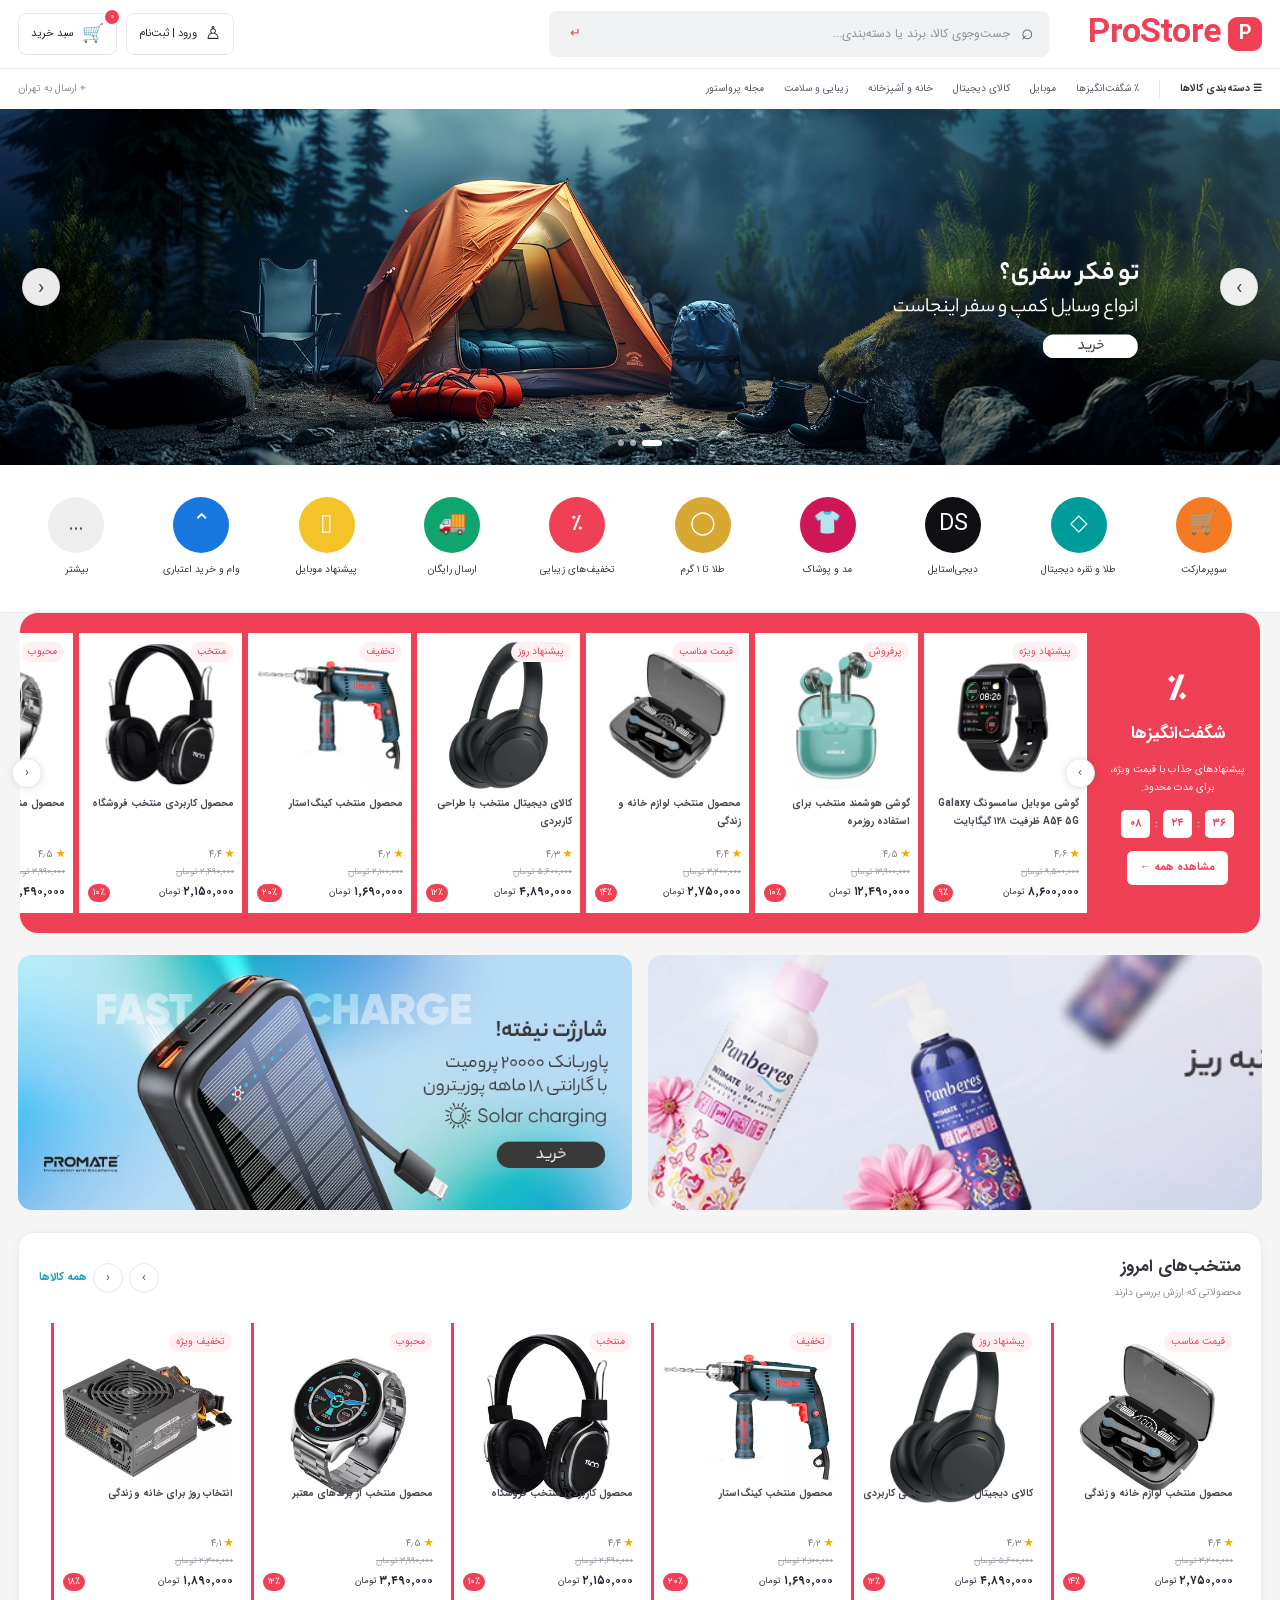
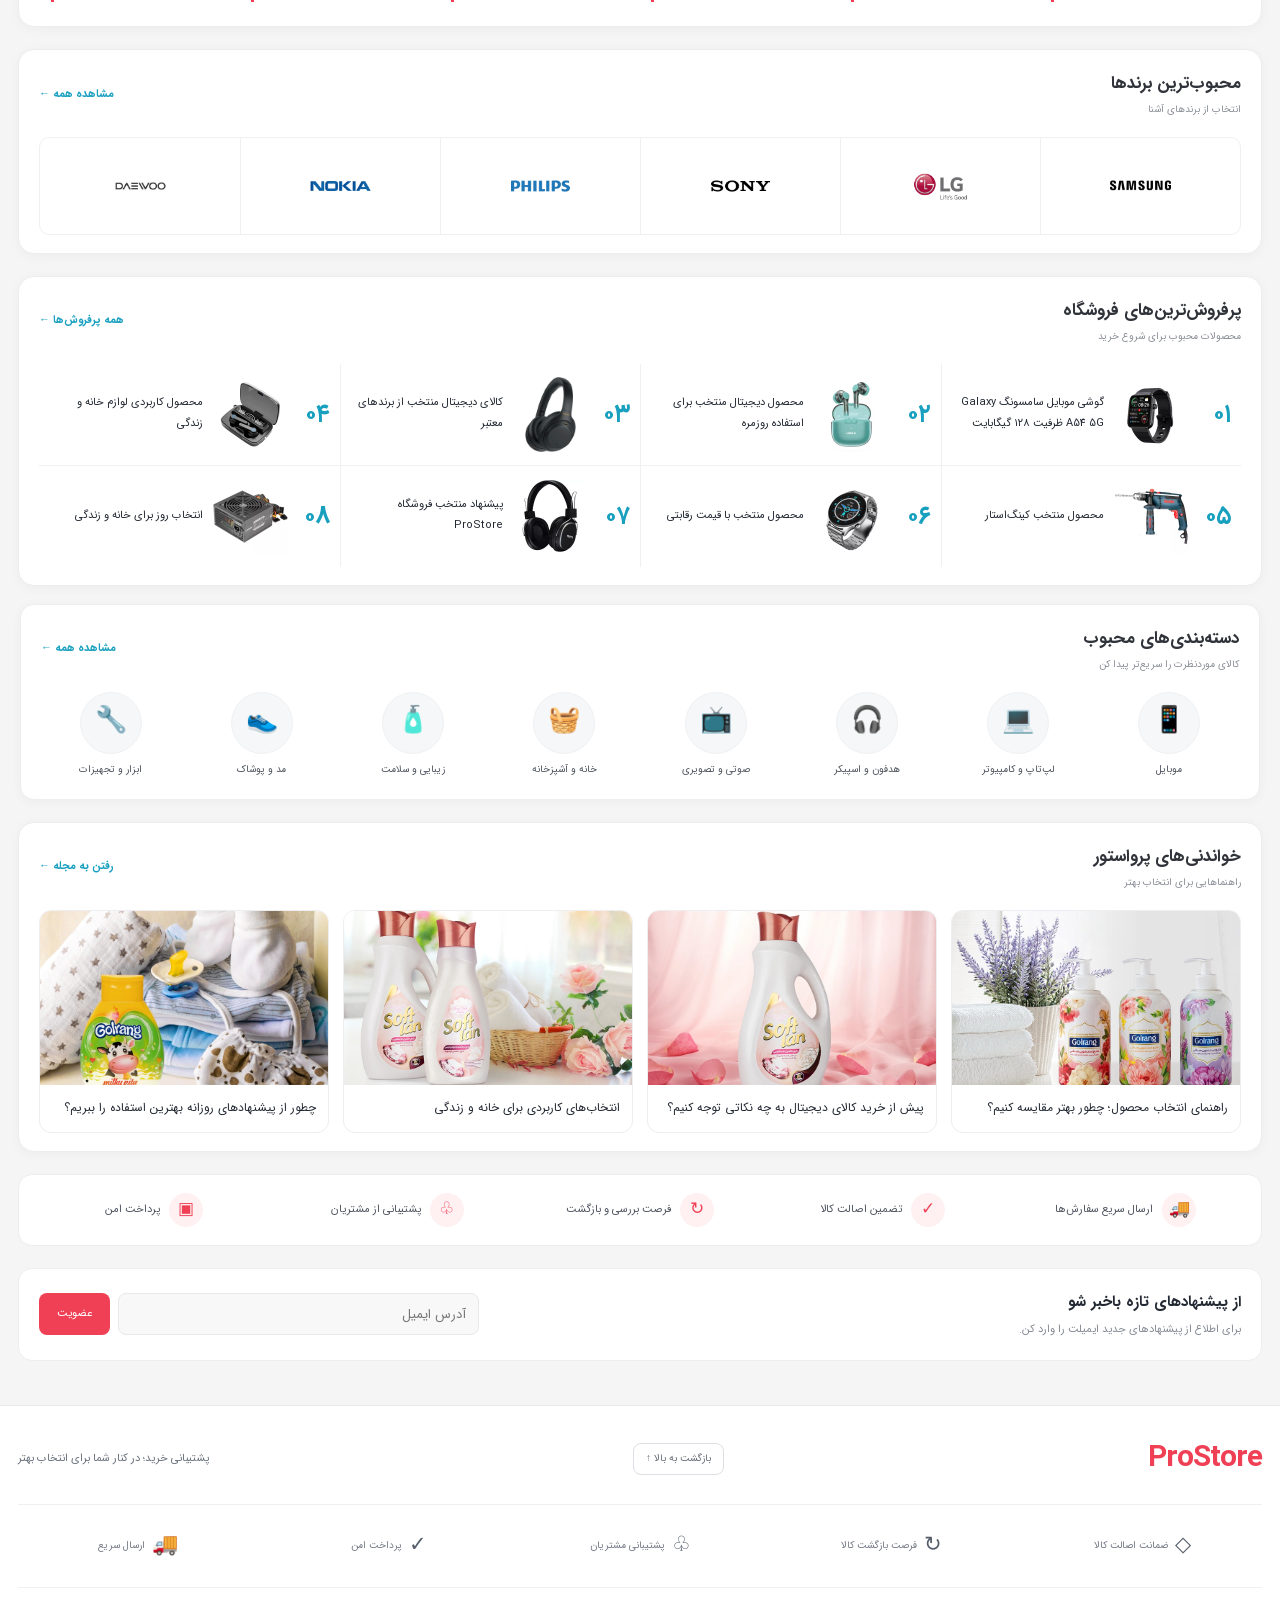
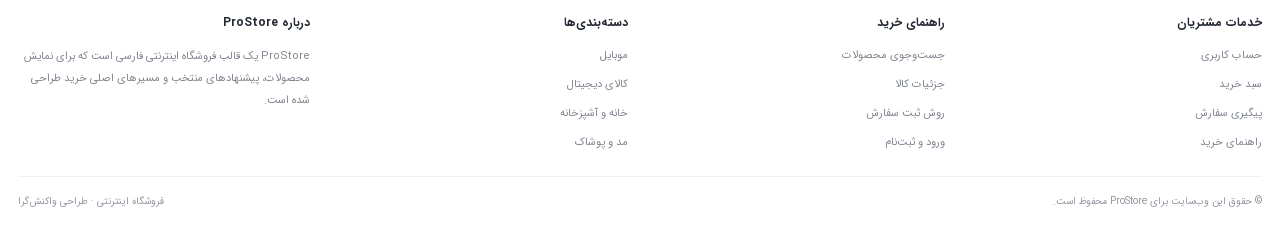
==== commit cc57d27d: "Restore bestseller shelf and move category shortcuts lower on homepage" ====
--- a/index.html
+++ b/index.html
@@ -47,19 +47,7 @@
       <div class="hero-dots"><button class="hero-dot is-active" type="button" aria-label="نمایش بنر اول"></button><button class="hero-dot" type="button" aria-label="نمایش بنر دوم"></button><button class="hero-dot" type="button" aria-label="نمایش بنر سوم"></button></div>
     </div>
   </section>
-<section class="container category-shortcuts" aria-label="دسته‌بندی‌های محبوب">
-<div class="section-head"><div><h2 class="section-heading">دسته‌بندی‌های محبوب</h2><p class="section-subtitle">کالای موردنظرت را سریع‌تر پیدا کن</p></div><a class="section-more" href="search.html">مشاهده همه ←</a></div>
-<div class="category-grid">
-<a class="category-card" href="search.html?q=موبایل"><span class="category-picture">📱</span><strong>موبایل</strong></a>
-<a class="category-card" href="search.html?q=لپ‌تاپ"><span class="category-picture">💻</span><strong>لپ‌تاپ و کامپیوتر</strong></a>
-<a class="category-card" href="search.html?q=هدفون"><span class="category-picture">🎧</span><strong>هدفون و اسپیکر</strong></a>
-<a class="category-card" href="search.html?q=تلویزیون"><span class="category-picture">📺</span><strong>صوتی و تصویری</strong></a>
-<a class="category-card" href="search.html?q=خانه"><span class="category-picture">🧺</span><strong>خانه و آشپزخانه</strong></a>
-<a class="category-card" href="search.html?q=زیبایی"><span class="category-picture">🧴</span><strong>زیبایی و سلامت</strong></a>
-<a class="category-card" href="search.html?q=پوشاک"><span class="category-picture">👟</span><strong>مد و پوشاک</strong></a>
-<a class="category-card" href="search.html?q=ابزار"><span class="category-picture">🔧</span><strong>ابزار و تجهیزات</strong></a>
-</div>
-</section>
+
 
 <section class="container quick-links" aria-label="خدمات و دسترسی‌های سریع">
 <a class="quick-link" href="search.html?q=سوپرمارکت"><span class="quick-icon quick-orange">🛒</span><span class="quick-title">سوپرمارکت</span></a>
@@ -297,6 +285,36 @@
 <a class="brand-item" href="search.html?q=%D9%86%D9%88%DA%A9%DB%8C%D8%A7" aria-label="محصولات نوکیا"><img src="css/images/nokia-brand.webp" alt="نوکیا" loading="lazy"></a>
 <a class="brand-item" href="search.html?q=%D8%AF%D9%88%D9%88" aria-label="محصولات دوو"><img src="css/images/daewoo-brand.jpg" alt="دوو" loading="lazy"></a></div>
   </section>
+<section class="container section" aria-labelledby="best-title">
+  <div class="section-head">
+    <div><h2 class="section-heading" id="best-title">پرفروش‌ترین‌های فروشگاه</h2><p class="section-subtitle">محصولات محبوب برای شروع خرید</p></div>
+    <a class="section-more" href="search.html">همه پرفروش‌ها ←</a>
+  </div>
+  <div class="bestseller-grid">
+    <a class="bestseller" href="product.html"><span class="bestseller-number">۰۱</span><img src="css/images/product4.webp" alt="گوشی سامسونگ Galaxy A54" loading="lazy"><span class="bestseller-title">گوشی موبایل سامسونگ Galaxy A54 5G ظرفیت ۱۲۸ گیگابایت</span></a>
+    <a class="bestseller" href="product.html"><span class="bestseller-number">۰۲</span><img src="css/images/product10.webp" alt="محصول دیجیتال منتخب" loading="lazy"><span class="bestseller-title">محصول دیجیتال منتخب برای استفاده روزمره</span></a>
+    <a class="bestseller" href="product.html"><span class="bestseller-number">۰۳</span><img src="css/images/product-d1.webp" alt="کالای دیجیتال منتخب" loading="lazy"><span class="bestseller-title">کالای دیجیتال منتخب از برندهای معتبر</span></a>
+    <a class="bestseller" href="product.html"><span class="bestseller-number">۰۴</span><img src="css/images/product9.webp" alt="محصول لوازم خانه" loading="lazy"><span class="bestseller-title">محصول کاربردی لوازم خانه و زندگی</span></a>
+    <a class="bestseller" href="product.html"><span class="bestseller-number">۰۵</span><img src="css/images/product7.webp" alt="محصول منتخب کینگ‌استار" loading="lazy"><span class="bestseller-title">محصول منتخب کینگ‌استار</span></a>
+    <a class="bestseller" href="product.html"><span class="bestseller-number">۰۶</span><img src="css/images/product6.webp" alt="محصول منتخب" loading="lazy"><span class="bestseller-title">محصول منتخب با قیمت رقابتی</span></a>
+    <a class="bestseller" href="product.html"><span class="bestseller-number">۰۷</span><img src="css/images/product1.webp" alt="محصول منتخب فروشگاه" loading="lazy"><span class="bestseller-title">پیشنهاد منتخب فروشگاه ProStore</span></a>
+    <a class="bestseller" href="product.html"><span class="bestseller-number">۰۸</span><img src="css/images/product5.webp" alt="محصول روز" loading="lazy"><span class="bestseller-title">انتخاب روز برای خانه و زندگی</span></a>
+  </div>
+</section>
+<section class="container category-shortcuts" aria-label="دسته‌بندی‌های محبوب">
+<div class="section-head"><div><h2 class="section-heading">دسته‌بندی‌های محبوب</h2><p class="section-subtitle">کالای موردنظرت را سریع‌تر پیدا کن</p></div><a class="section-more" href="search.html">مشاهده همه ←</a></div>
+<div class="category-grid">
+<a class="category-card" href="search.html?q=موبایل"><span class="category-picture">📱</span><strong>موبایل</strong></a>
+<a class="category-card" href="search.html?q=لپ‌تاپ"><span class="category-picture">💻</span><strong>لپ‌تاپ و کامپیوتر</strong></a>
+<a class="category-card" href="search.html?q=هدفون"><span class="category-picture">🎧</span><strong>هدفون و اسپیکر</strong></a>
+<a class="category-card" href="search.html?q=تلویزیون"><span class="category-picture">📺</span><strong>صوتی و تصویری</strong></a>
+<a class="category-card" href="search.html?q=خانه"><span class="category-picture">🧺</span><strong>خانه و آشپزخانه</strong></a>
+<a class="category-card" href="search.html?q=زیبایی"><span class="category-picture">🧴</span><strong>زیبایی و سلامت</strong></a>
+<a class="category-card" href="search.html?q=پوشاک"><span class="category-picture">👟</span><strong>مد و پوشاک</strong></a>
+<a class="category-card" href="search.html?q=ابزار"><span class="category-picture">🔧</span><strong>ابزار و تجهیزات</strong></a>
+</div>
+</section>
+
 
   
 
--- a/css/prostore-home-v2.css
+++ b/css/prostore-home-v2.css
@@ -668,3 +668,15 @@
   }
   #deals > .deal-shell { margin-top: 0; }
 }
+
+
+/* Align the header and services-to-deals boundary to the live first-fold geometry. */
+.header-main > .brand .brand-name { line-height: 1; }
+.quick-links { padding-bottom: 34px; }
+@media (max-width: 1180px) {
+  .quick-links { padding-bottom: 22px; }
+}
+@media (max-width: 760px) {
+  .header-main > .brand .brand-name { line-height: 1; }
+  .quick-links { padding-bottom: 14px; }
+}
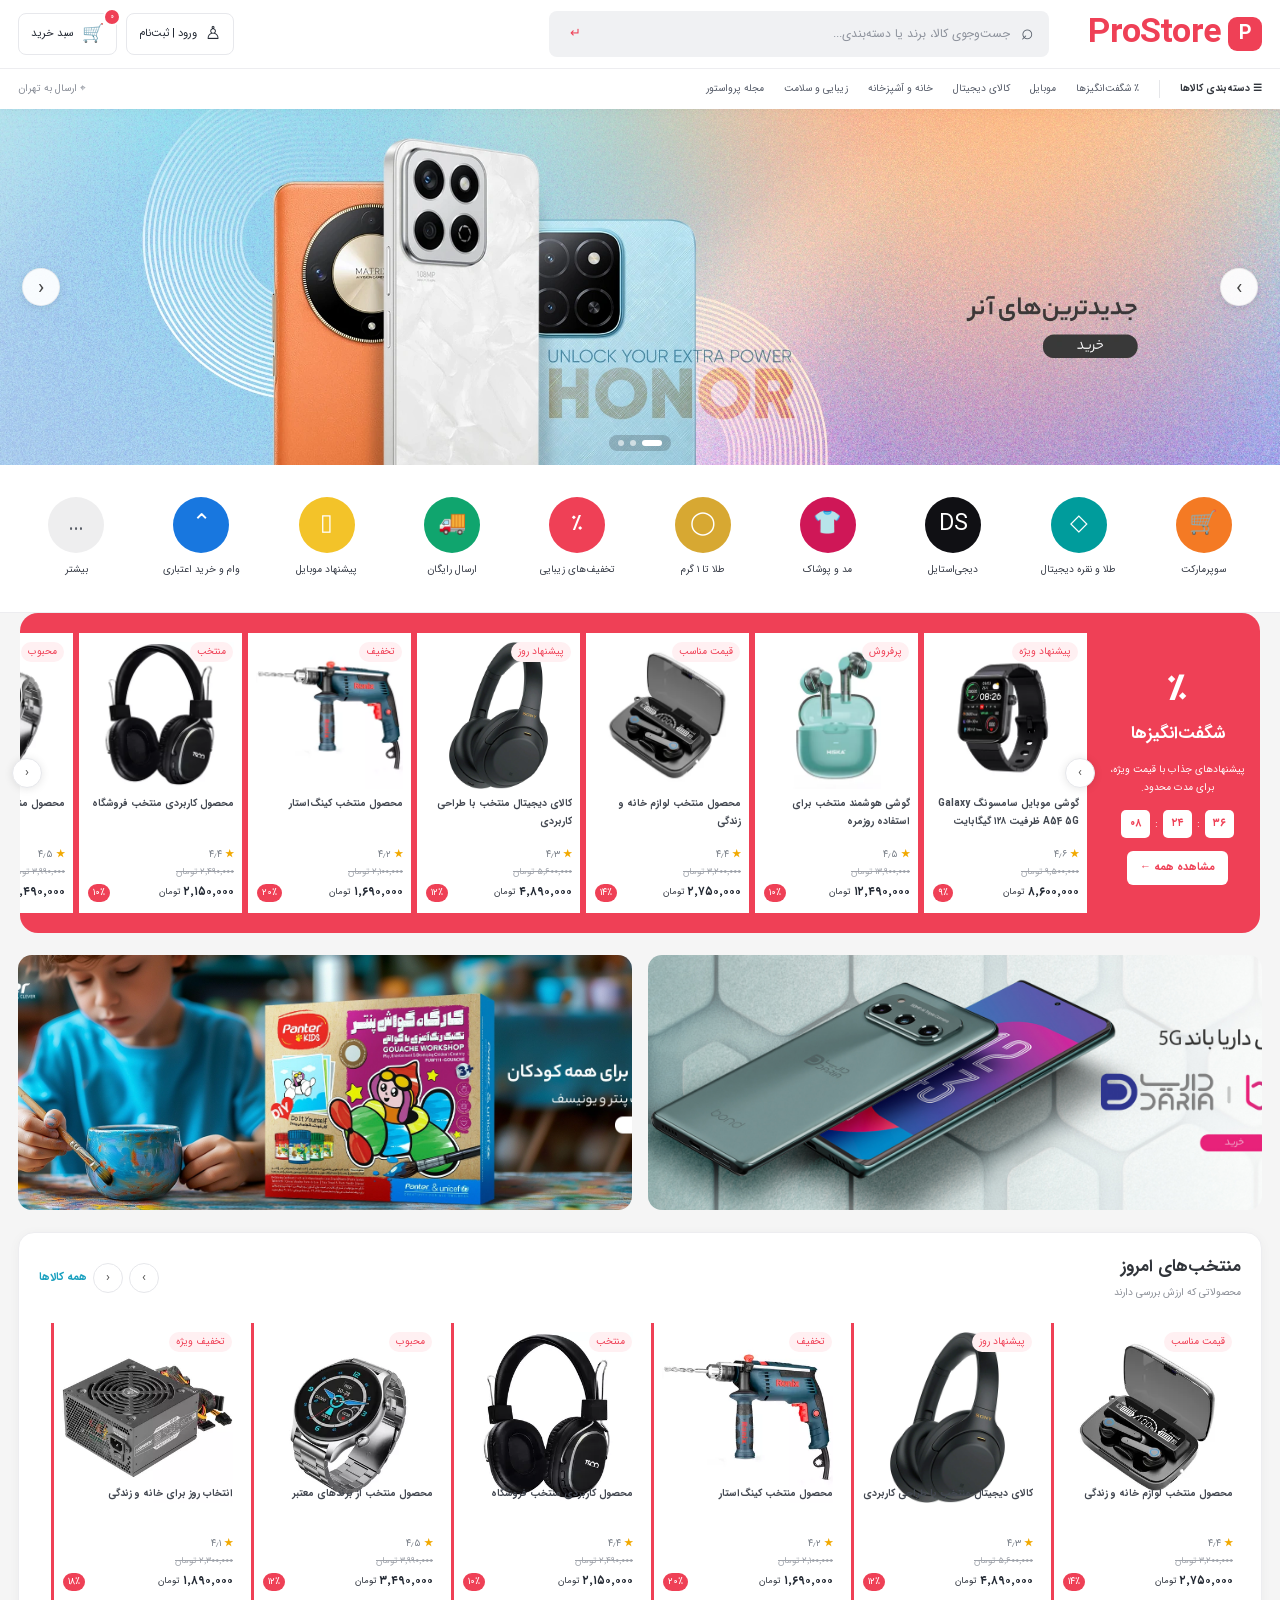
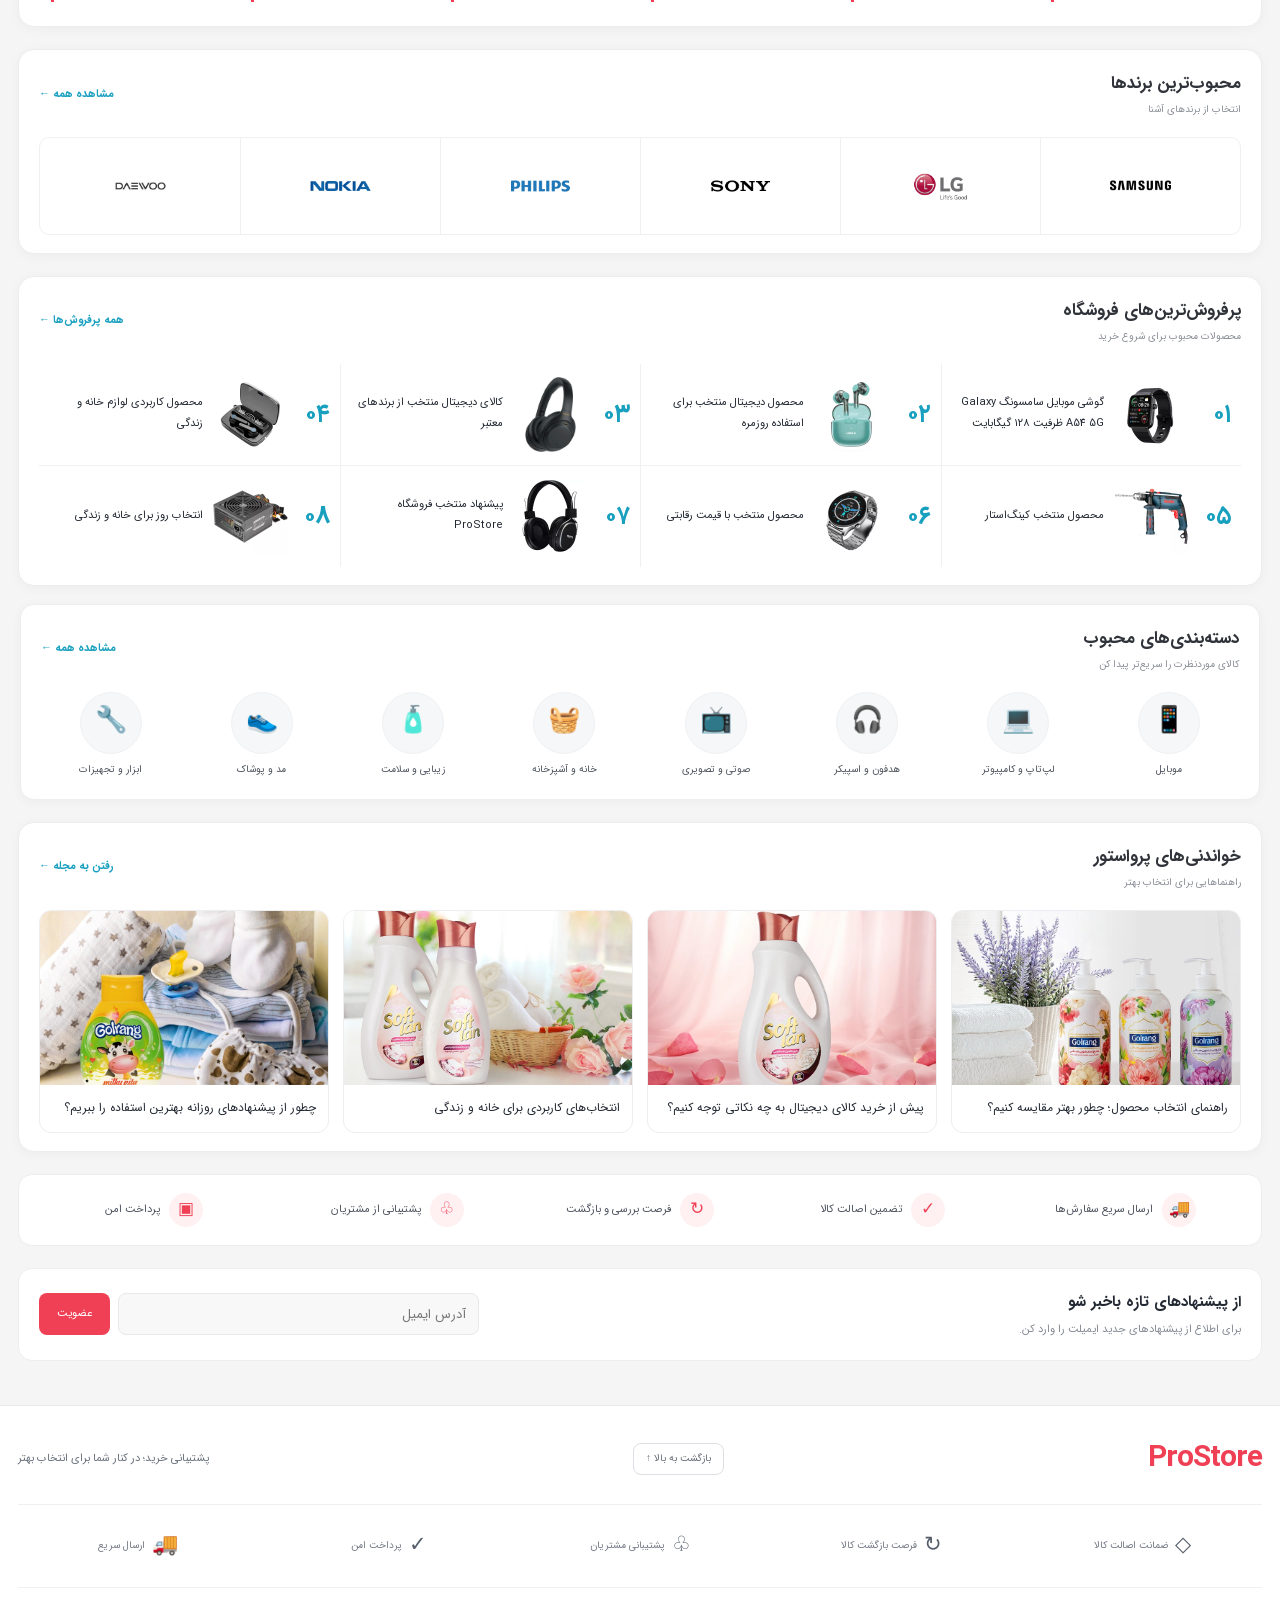
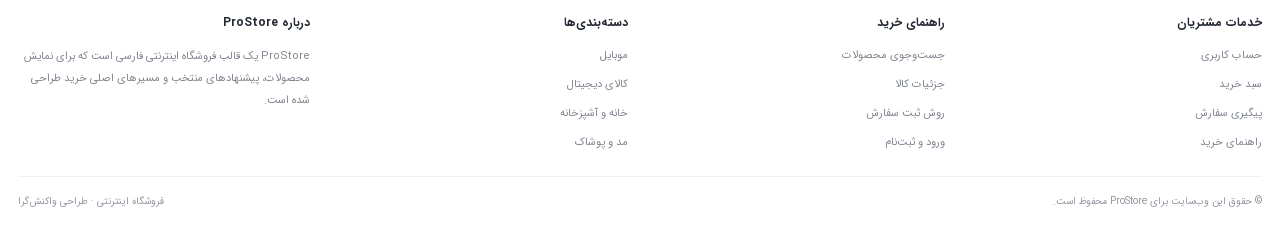
==== commit 1e04eedc: "Replace unrelated camping and solar banners with relevant storefront promotions" ====
--- a/index.html
+++ b/index.html
@@ -6,7 +6,7 @@
 <meta name="theme-color" content="#ef4056">
 <title>ProStore | فروشگاه اینترنتی</title>
 <meta name="description" content="خرید آنلاین از ProStore؛ محصولات منتخب، پیشنهادهای ویژه، برندهای محبوب و تجربه خرید ساده.">
-<link rel="stylesheet" href="css/prostore-home-v2.css?v=1.0">
+<link rel="stylesheet" href="css/prostore-home-v2.css?v=2.0">
 </head>
 <body>
 
@@ -40,9 +40,9 @@
 <main>
 <section class="hero" aria-label="پیشنهادهای ویژه">
     <div class="hero-viewport">
-      <a class="hero-slide is-active" href="search.html" aria-hidden="false"><img src="css/images/swiper13.webp" alt="پیشنهاد ویژه خرید از ProStore" fetchpriority="high"></a>
-      <a class="hero-slide" href="search.html"><img src="css/images/swiper11.webp" alt="تخفیف‌های منتخب فروشگاه" loading="lazy"></a>
-      <a class="hero-slide" href="search.html"><img src="css/images/swiper1.webp" alt="محصولات منتخب ProStore" loading="lazy"></a>
+      <a class="hero-slide is-active" href="search.html" aria-hidden="false"><img src="css/images/swiper14.webp" alt="پیشنهاد ویژه گوشی‌های هوشمند از ProStore" fetchpriority="high"></a>
+      <a class="hero-slide" href="search.html"><img src="css/images/swiper11.webp" alt="پیشنهادهای منتخب لوازم خانه و آشپزخانه" loading="lazy"></a>
+      <a class="hero-slide" href="search.html"><img src="css/images/swiper16.webp" alt="پیشنهادهای ویژه مد و پوشاک" loading="lazy"></a>
       <button class="hero-arrow prev" type="button" aria-label="بنر قبلی">›</button><button class="hero-arrow next" type="button" aria-label="بنر بعدی">‹</button>
       <div class="hero-dots"><button class="hero-dot is-active" type="button" aria-label="نمایش بنر اول"></button><button class="hero-dot" type="button" aria-label="نمایش بنر دوم"></button><button class="hero-dot" type="button" aria-label="نمایش بنر سوم"></button></div>
     </div>
@@ -180,8 +180,8 @@
   
 
   <div class="container ad-banners" aria-label="بنرهای فروشگاه">
-    <a class="ad-banner" href="search.html"><img src="css/images/adv11.webp" alt="پیشنهادهای منتخب ProStore" loading="lazy"></a>
-    <a class="ad-banner" href="search.html"><img src="css/images/half5.webp" alt="خرید محصولات منتخب" loading="lazy"></a>
+    <a class="ad-banner" href="search.html"><img src="css/images/swiper7.jpg" alt="پیشنهادهای ویژه کالای دیجیتال" loading="lazy"></a>
+    <a class="ad-banner" href="search.html"><img src="css/images/swiper15.webp" alt="پیشنهادهای منتخب کالاهای روزمره" loading="lazy"></a>
   </div>
 
   <section class="container section category-shelf" aria-labelledby="popular-title">
@@ -354,6 +354,6 @@
   </div>
 </footer>
 <div class="toast" id="site-toast" role="status" aria-live="polite"></div>
-<script src="js/prostore-home-v2.js?v=1.0" defer></script>
+<script src="js/prostore-home-v2.js?v=1.1" defer></script>
 </body>
 </html>
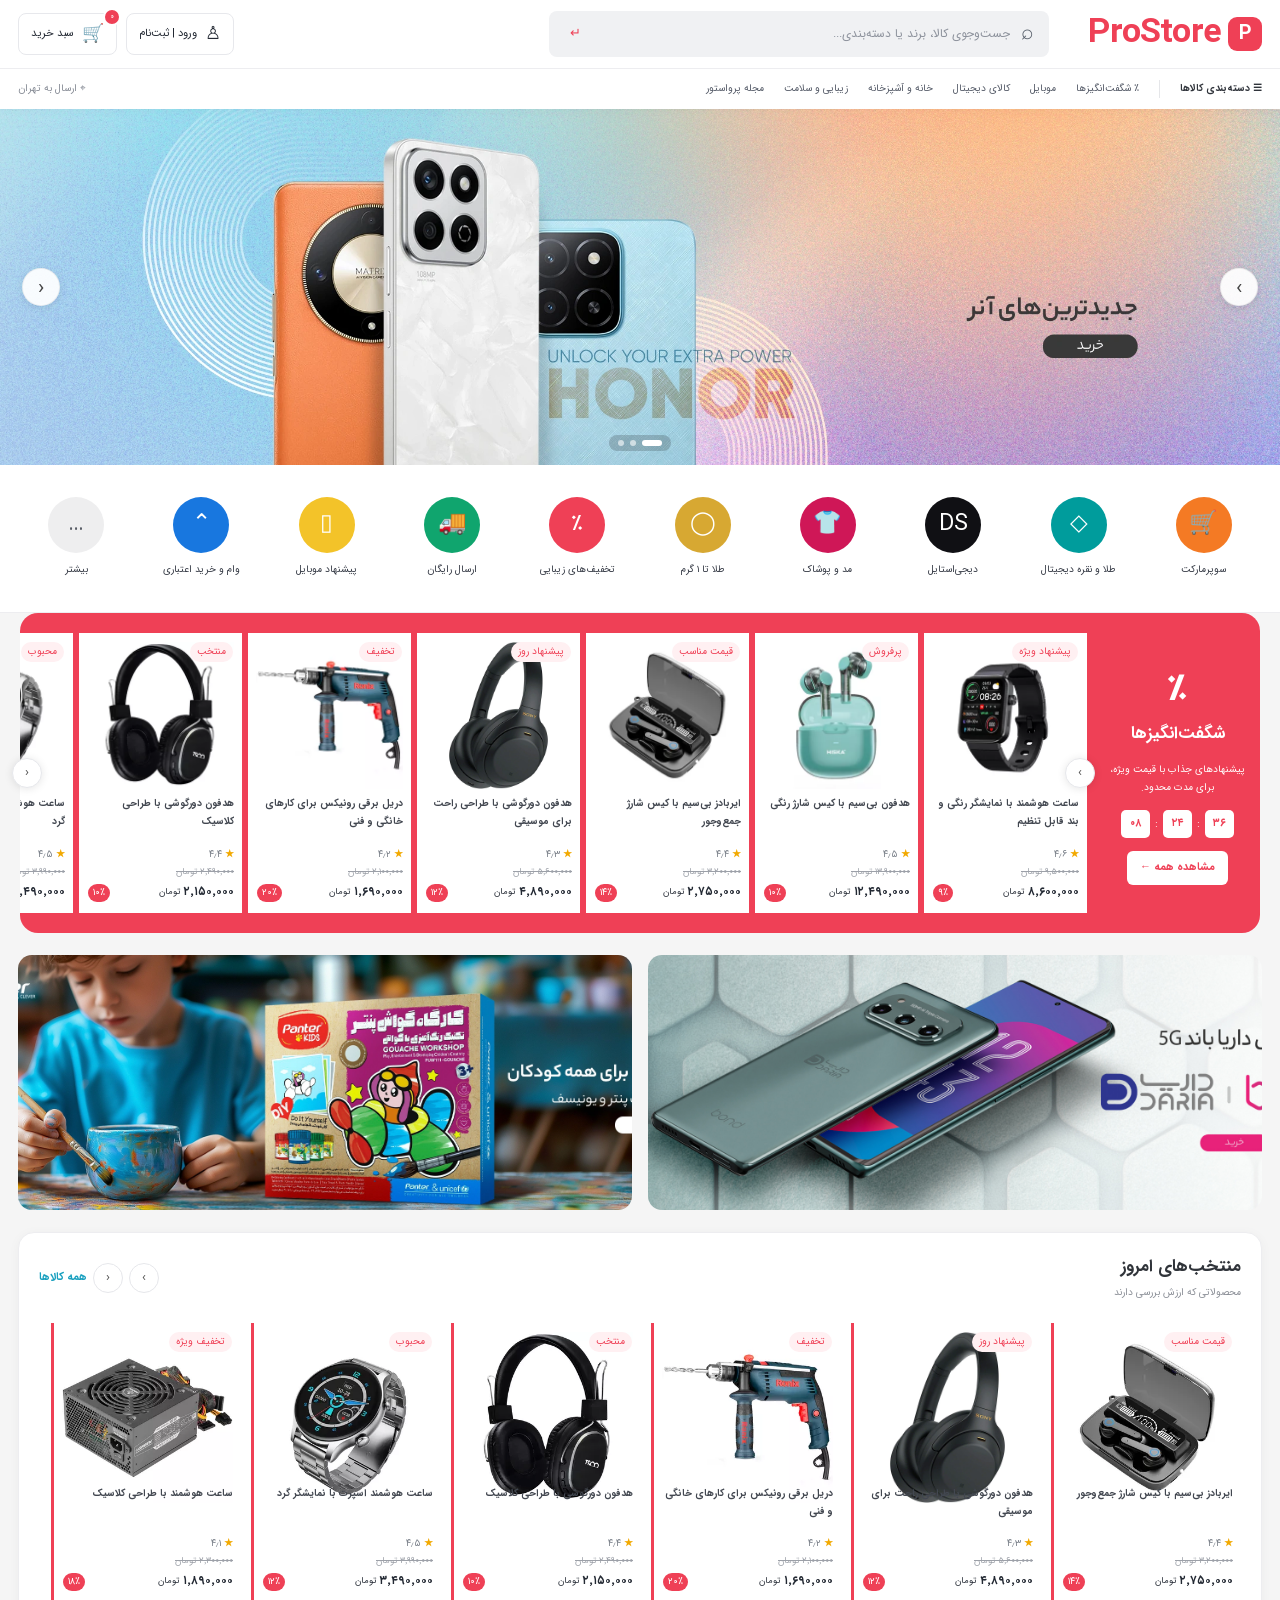
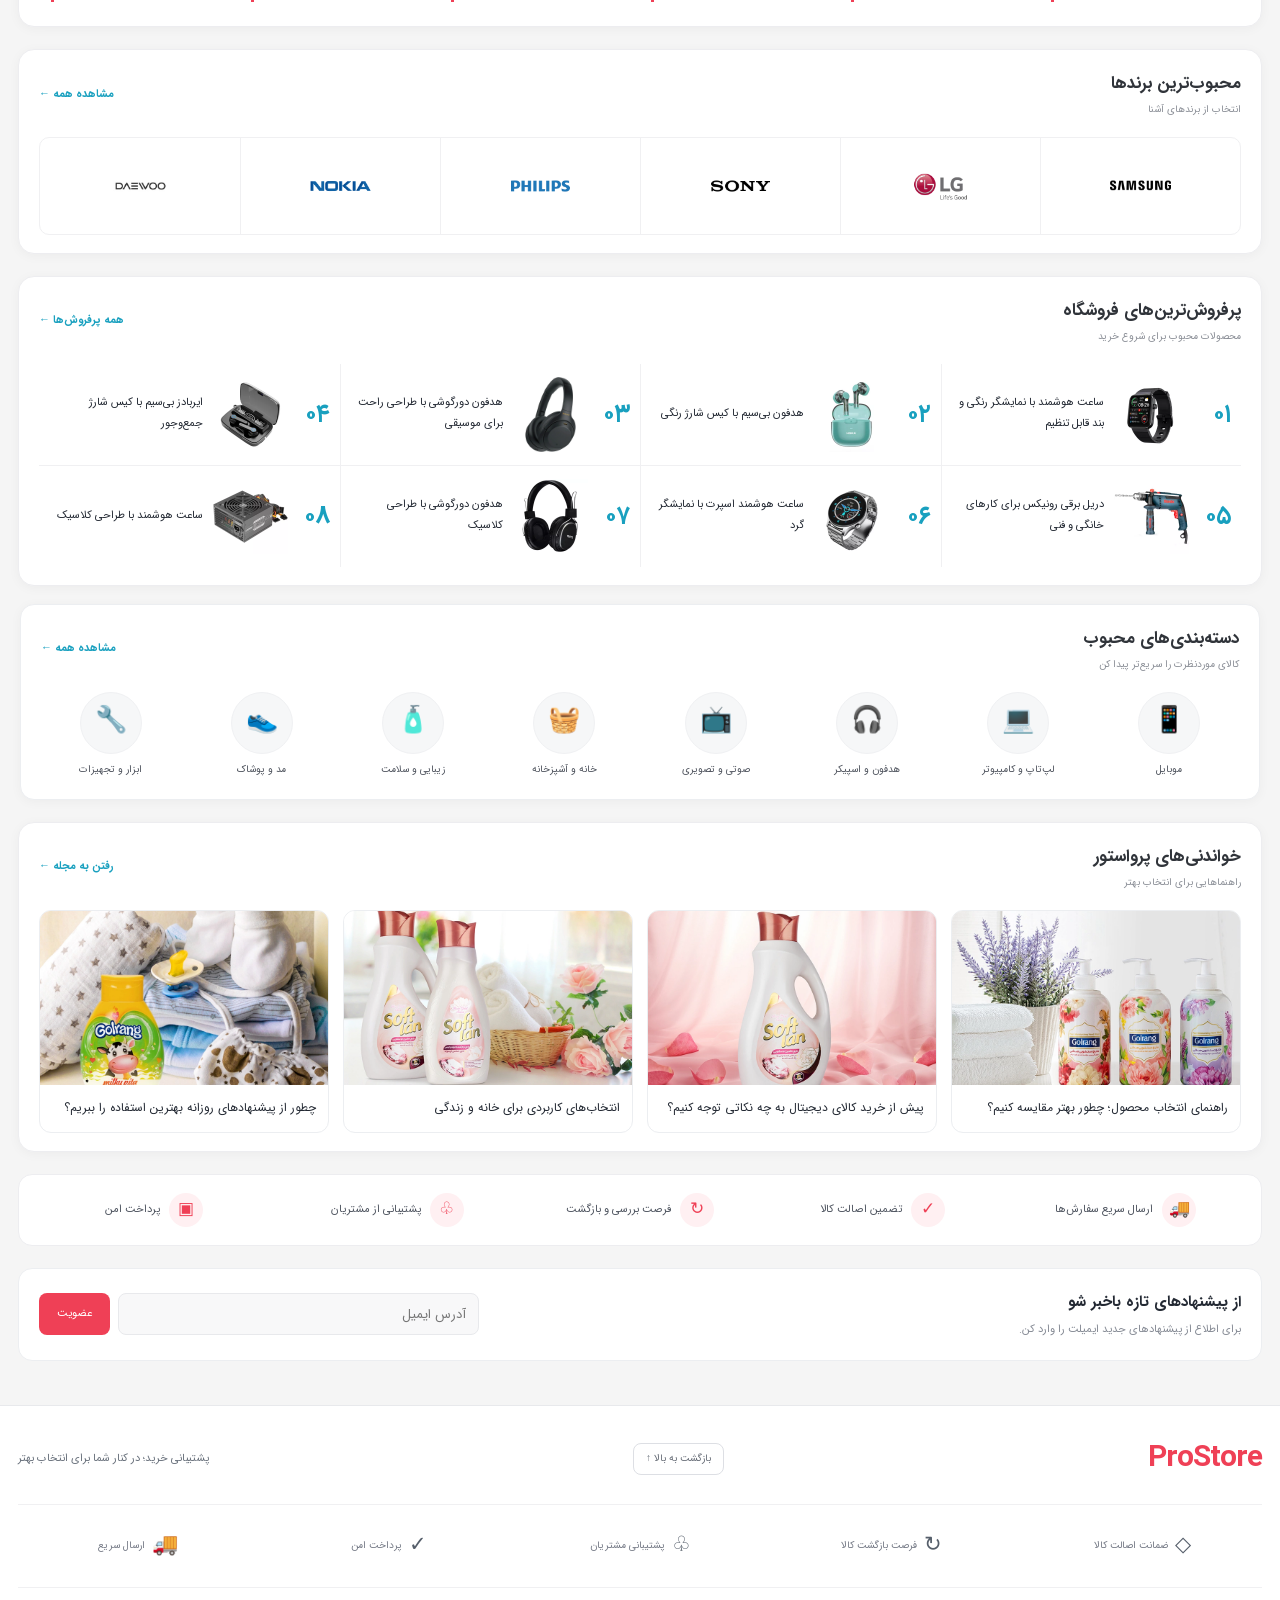
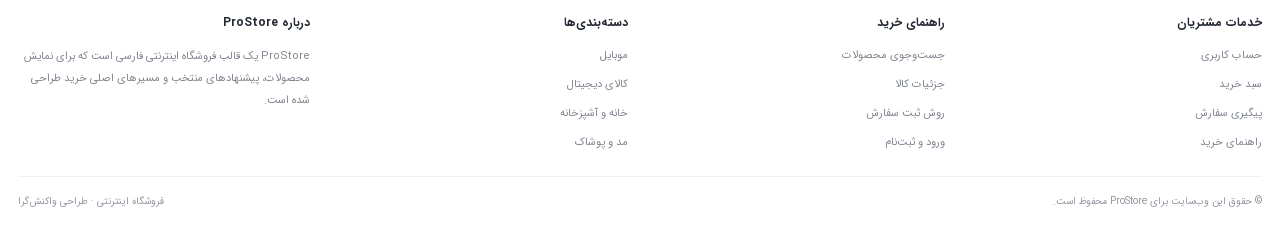
==== commit 5704c364: "Match homepage product titles and brand labels to their actual images" ====
--- a/index.html
+++ b/index.html
@@ -75,91 +75,91 @@
 <button class="rail-arrow" type="button" aria-label="محصولات بعدی" data-scroll-rail="deals-rail" data-direction="next">‹</button>
 </div><div class="rail-track" id="deals-rail"><article class="product-card">
   <span class="product-badge">پیشنهاد ویژه</span>
-  <a class="product-open" href="product.html" aria-label="گوشی موبایل سامسونگ Galaxy A54 5G ظرفیت ۱۲۸ گیگابایت">
-    <div class="product-image"><img src="css/images/product4.webp" alt="گوشی موبایل سامسونگ Galaxy A54 5G ظرفیت ۱۲۸ گیگابایت" loading="lazy"></div>
-    <h3 class="product-title">گوشی موبایل سامسونگ Galaxy A54 5G ظرفیت ۱۲۸ گیگابایت</h3>
-  </a>
-  <div class="product-meta"><span class="product-rating"><b>★</b> ۴٫۶</span><span class="product-brand">سامسونگ</span></div>
+  <a class="product-open" href="product.html" aria-label="ساعت هوشمند با نمایشگر رنگی و بند قابل تنظیم">
+    <div class="product-image"><img src="css/images/product4.webp" alt="ساعت هوشمند با نمایشگر رنگی و بند قابل تنظیم" loading="lazy"></div>
+    <h3 class="product-title">ساعت هوشمند با نمایشگر رنگی و بند قابل تنظیم</h3>
+  </a>
+  <div class="product-meta"><span class="product-rating"><b>★</b> ۴٫۶</span><span class="product-brand">ساعت هوشمند</span></div>
   <div class="price-block"><span class="price-old">۹٬۵۰۰٬۰۰۰ تومان</span><span class="price-current">۸٬۶۰۰٬۰۰۰ <small>تومان</small></span></div>
   <span class="price-discount">۹٪</span>
-  <button class="add-mini" type="button" data-add-to-cart data-product-id="a54" data-product-title="گوشی موبایل سامسونگ Galaxy A54 5G ظرفیت ۱۲۸ گیگابایت" data-product-price="8600000" data-product-image="css/images/product4.webp"><span aria-hidden="true">＋</span> افزودن به سبد</button>
+  <button class="add-mini" type="button" data-add-to-cart data-product-id="a54" data-product-title="ساعت هوشمند با نمایشگر رنگی و بند قابل تنظیم" data-product-price="8600000" data-product-image="css/images/product4.webp"><span aria-hidden="true">＋</span> افزودن به سبد</button>
 </article>
 <article class="product-card">
   <span class="product-badge">پرفروش</span>
-  <a class="product-open" href="product.html" aria-label="گوشی هوشمند منتخب برای استفاده روزمره">
-    <div class="product-image"><img src="css/images/product10.webp" alt="گوشی هوشمند منتخب برای استفاده روزمره" loading="lazy"></div>
-    <h3 class="product-title">گوشی هوشمند منتخب برای استفاده روزمره</h3>
-  </a>
-  <div class="product-meta"><span class="product-rating"><b>★</b> ۴٫۵</span><span class="product-brand">سامسونگ</span></div>
+  <a class="product-open" href="product.html" aria-label="هدفون بی‌سیم با کیس شارژ رنگی">
+    <div class="product-image"><img src="css/images/product10.webp" alt="هدفون بی‌سیم با کیس شارژ رنگی" loading="lazy"></div>
+    <h3 class="product-title">هدفون بی‌سیم با کیس شارژ رنگی</h3>
+  </a>
+  <div class="product-meta"><span class="product-rating"><b>★</b> ۴٫۵</span><span class="product-brand">هدفون بی‌سیم</span></div>
   <div class="price-block"><span class="price-old">۱۳٬۹۰۰٬۰۰۰ تومان</span><span class="price-current">۱۲٬۴۹۰٬۰۰۰ <small>تومان</small></span></div>
   <span class="price-discount">۱۰٪</span>
-  <button class="add-mini" type="button" data-add-to-cart data-product-id="phone-select" data-product-title="گوشی هوشمند منتخب برای استفاده روزمره" data-product-price="12490000" data-product-image="css/images/product10.webp"><span aria-hidden="true">＋</span> افزودن به سبد</button>
+  <button class="add-mini" type="button" data-add-to-cart data-product-id="phone-select" data-product-title="هدفون بی‌سیم با کیس شارژ رنگی" data-product-price="12490000" data-product-image="css/images/product10.webp"><span aria-hidden="true">＋</span> افزودن به سبد</button>
 </article>
 <article class="product-card">
   <span class="product-badge">قیمت مناسب</span>
-  <a class="product-open" href="product.html" aria-label="محصول منتخب لوازم خانه و زندگی">
-    <div class="product-image"><img src="css/images/product9.webp" alt="محصول منتخب لوازم خانه و زندگی" loading="lazy"></div>
-    <h3 class="product-title">محصول منتخب لوازم خانه و زندگی</h3>
-  </a>
-  <div class="product-meta"><span class="product-rating"><b>★</b> ۴٫۴</span><span class="product-brand">فیلیپس</span></div>
+  <a class="product-open" href="product.html" aria-label="ایربادز بی‌سیم با کیس شارژ جمع‌وجور">
+    <div class="product-image"><img src="css/images/product9.webp" alt="ایربادز بی‌سیم با کیس شارژ جمع‌وجور" loading="lazy"></div>
+    <h3 class="product-title">ایربادز بی‌سیم با کیس شارژ جمع‌وجور</h3>
+  </a>
+  <div class="product-meta"><span class="product-rating"><b>★</b> ۴٫۴</span><span class="product-brand">ایربادز</span></div>
   <div class="price-block"><span class="price-old">۳٬۲۰۰٬۰۰۰ تومان</span><span class="price-current">۲٬۷۵۰٬۰۰۰ <small>تومان</small></span></div>
   <span class="price-discount">۱۴٪</span>
-  <button class="add-mini" type="button" data-add-to-cart data-product-id="home-select" data-product-title="محصول منتخب لوازم خانه و زندگی" data-product-price="2750000" data-product-image="css/images/product9.webp"><span aria-hidden="true">＋</span> افزودن به سبد</button>
+  <button class="add-mini" type="button" data-add-to-cart data-product-id="home-select" data-product-title="ایربادز بی‌سیم با کیس شارژ جمع‌وجور" data-product-price="2750000" data-product-image="css/images/product9.webp"><span aria-hidden="true">＋</span> افزودن به سبد</button>
 </article>
 <article class="product-card">
   <span class="product-badge">پیشنهاد روز</span>
-  <a class="product-open" href="product.html" aria-label="کالای دیجیتال منتخب با طراحی کاربردی">
-    <div class="product-image"><img src="css/images/product-d1.webp" alt="کالای دیجیتال منتخب با طراحی کاربردی" loading="lazy"></div>
-    <h3 class="product-title">کالای دیجیتال منتخب با طراحی کاربردی</h3>
-  </a>
-  <div class="product-meta"><span class="product-rating"><b>★</b> ۴٫۳</span><span class="product-brand">ال‌جی</span></div>
+  <a class="product-open" href="product.html" aria-label="هدفون دورگوشی با طراحی راحت برای موسیقی">
+    <div class="product-image"><img src="css/images/product-d1.webp" alt="هدفون دورگوشی با طراحی راحت برای موسیقی" loading="lazy"></div>
+    <h3 class="product-title">هدفون دورگوشی با طراحی راحت برای موسیقی</h3>
+  </a>
+  <div class="product-meta"><span class="product-rating"><b>★</b> ۴٫۳</span><span class="product-brand">هدفون</span></div>
   <div class="price-block"><span class="price-old">۵٬۶۰۰٬۰۰۰ تومان</span><span class="price-current">۴٬۸۹۰٬۰۰۰ <small>تومان</small></span></div>
   <span class="price-discount">۱۲٪</span>
-  <button class="add-mini" type="button" data-add-to-cart data-product-id="digital-select" data-product-title="کالای دیجیتال منتخب با طراحی کاربردی" data-product-price="4890000" data-product-image="css/images/product-d1.webp"><span aria-hidden="true">＋</span> افزودن به سبد</button>
+  <button class="add-mini" type="button" data-add-to-cart data-product-id="digital-select" data-product-title="هدفون دورگوشی با طراحی راحت برای موسیقی" data-product-price="4890000" data-product-image="css/images/product-d1.webp"><span aria-hidden="true">＋</span> افزودن به سبد</button>
 </article>
 <article class="product-card">
   <span class="product-badge">تخفیف</span>
-  <a class="product-open" href="product.html" aria-label="محصول منتخب کینگ‌استار">
-    <div class="product-image"><img src="css/images/product7.webp" alt="محصول منتخب کینگ‌استار" loading="lazy"></div>
-    <h3 class="product-title">محصول منتخب کینگ‌استار</h3>
-  </a>
-  <div class="product-meta"><span class="product-rating"><b>★</b> ۴٫۲</span><span class="product-brand">کینگ‌استار</span></div>
+  <a class="product-open" href="product.html" aria-label="دریل برقی رونیکس برای کارهای خانگی و فنی">
+    <div class="product-image"><img src="css/images/product7.webp" alt="دریل برقی رونیکس برای کارهای خانگی و فنی" loading="lazy"></div>
+    <h3 class="product-title">دریل برقی رونیکس برای کارهای خانگی و فنی</h3>
+  </a>
+  <div class="product-meta"><span class="product-rating"><b>★</b> ۴٫۲</span><span class="product-brand">رونیکس</span></div>
   <div class="price-block"><span class="price-old">۲٬۱۰۰٬۰۰۰ تومان</span><span class="price-current">۱٬۶۹۰٬۰۰۰ <small>تومان</small></span></div>
   <span class="price-discount">۲۰٪</span>
-  <button class="add-mini" type="button" data-add-to-cart data-product-id="kings-select" data-product-title="محصول منتخب کینگ‌استار" data-product-price="1690000" data-product-image="css/images/product7.webp"><span aria-hidden="true">＋</span> افزودن به سبد</button>
+  <button class="add-mini" type="button" data-add-to-cart data-product-id="kings-select" data-product-title="دریل برقی رونیکس برای کارهای خانگی و فنی" data-product-price="1690000" data-product-image="css/images/product7.webp"><span aria-hidden="true">＋</span> افزودن به سبد</button>
 </article>
 <article class="product-card">
   <span class="product-badge">منتخب</span>
-  <a class="product-open" href="product.html" aria-label="محصول کاربردی منتخب فروشگاه">
-    <div class="product-image"><img src="css/images/product1.webp" alt="محصول کاربردی منتخب فروشگاه" loading="lazy"></div>
-    <h3 class="product-title">محصول کاربردی منتخب فروشگاه</h3>
-  </a>
-  <div class="product-meta"><span class="product-rating"><b>★</b> ۴٫۴</span><span class="product-brand">ProStore</span></div>
+  <a class="product-open" href="product.html" aria-label="هدفون دورگوشی با طراحی کلاسیک">
+    <div class="product-image"><img src="css/images/product1.webp" alt="هدفون دورگوشی با طراحی کلاسیک" loading="lazy"></div>
+    <h3 class="product-title">هدفون دورگوشی با طراحی کلاسیک</h3>
+  </a>
+  <div class="product-meta"><span class="product-rating"><b>★</b> ۴٫۴</span><span class="product-brand">هدفون</span></div>
   <div class="price-block"><span class="price-old">۲٬۴۹۰٬۰۰۰ تومان</span><span class="price-current">۲٬۱۵۰٬۰۰۰ <small>تومان</small></span></div>
   <span class="price-discount">۱۰٪</span>
-  <button class="add-mini" type="button" data-add-to-cart data-product-id="new-select" data-product-title="محصول کاربردی منتخب فروشگاه" data-product-price="2150000" data-product-image="css/images/product1.webp"><span aria-hidden="true">＋</span> افزودن به سبد</button>
+  <button class="add-mini" type="button" data-add-to-cart data-product-id="new-select" data-product-title="هدفون دورگوشی با طراحی کلاسیک" data-product-price="2150000" data-product-image="css/images/product1.webp"><span aria-hidden="true">＋</span> افزودن به سبد</button>
 </article>
 <article class="product-card">
   <span class="product-badge">محبوب</span>
-  <a class="product-open" href="product.html" aria-label="محصول منتخب از برندهای معتبر">
-    <div class="product-image"><img src="css/images/product6.webp" alt="محصول منتخب از برندهای معتبر" loading="lazy"></div>
-    <h3 class="product-title">محصول منتخب از برندهای معتبر</h3>
-  </a>
-  <div class="product-meta"><span class="product-rating"><b>★</b> ۴٫۵</span><span class="product-brand">ال‌جی</span></div>
+  <a class="product-open" href="product.html" aria-label="ساعت هوشمند اسپرت با نمایشگر گرد">
+    <div class="product-image"><img src="css/images/product6.webp" alt="ساعت هوشمند اسپرت با نمایشگر گرد" loading="lazy"></div>
+    <h3 class="product-title">ساعت هوشمند اسپرت با نمایشگر گرد</h3>
+  </a>
+  <div class="product-meta"><span class="product-rating"><b>★</b> ۴٫۵</span><span class="product-brand">ساعت هوشمند</span></div>
   <div class="price-block"><span class="price-old">۳٬۹۹۰٬۰۰۰ تومان</span><span class="price-current">۳٬۴۹۰٬۰۰۰ <small>تومان</small></span></div>
   <span class="price-discount">۱۲٪</span>
-  <button class="add-mini" type="button" data-add-to-cart data-product-id="popular-select" data-product-title="محصول منتخب از برندهای معتبر" data-product-price="3490000" data-product-image="css/images/product6.webp"><span aria-hidden="true">＋</span> افزودن به سبد</button>
+  <button class="add-mini" type="button" data-add-to-cart data-product-id="popular-select" data-product-title="ساعت هوشمند اسپرت با نمایشگر گرد" data-product-price="3490000" data-product-image="css/images/product6.webp"><span aria-hidden="true">＋</span> افزودن به سبد</button>
 </article>
 <article class="product-card">
   <span class="product-badge">تخفیف ویژه</span>
-  <a class="product-open" href="product.html" aria-label="انتخاب روز برای خانه و زندگی">
-    <div class="product-image"><img src="css/images/product5.webp" alt="انتخاب روز برای خانه و زندگی" loading="lazy"></div>
-    <h3 class="product-title">انتخاب روز برای خانه و زندگی</h3>
-  </a>
-  <div class="product-meta"><span class="product-rating"><b>★</b> ۴٫۱</span><span class="product-brand">ProStore</span></div>
+  <a class="product-open" href="product.html" aria-label="ساعت هوشمند با طراحی کلاسیک">
+    <div class="product-image"><img src="css/images/product5.webp" alt="ساعت هوشمند با طراحی کلاسیک" loading="lazy"></div>
+    <h3 class="product-title">ساعت هوشمند با طراحی کلاسیک</h3>
+  </a>
+  <div class="product-meta"><span class="product-rating"><b>★</b> ۴٫۱</span><span class="product-brand">ساعت هوشمند</span></div>
   <div class="price-block"><span class="price-old">۲٬۳۰۰٬۰۰۰ تومان</span><span class="price-current">۱٬۸۹۰٬۰۰۰ <small>تومان</small></span></div>
   <span class="price-discount">۱۸٪</span>
-  <button class="add-mini" type="button" data-add-to-cart data-product-id="newest-select" data-product-title="انتخاب روز برای خانه و زندگی" data-product-price="1890000" data-product-image="css/images/product5.webp"><span aria-hidden="true">＋</span> افزودن به سبد</button>
+  <button class="add-mini" type="button" data-add-to-cart data-product-id="newest-select" data-product-title="ساعت هوشمند با طراحی کلاسیک" data-product-price="1890000" data-product-image="css/images/product5.webp"><span aria-hidden="true">＋</span> افزودن به سبد</button>
 </article></div></div>
       </div>
     </div>
@@ -188,69 +188,69 @@
     <div class="section-head"><div><h2 class="section-heading" id="popular-title">منتخب‌های امروز</h2><p class="section-subtitle">محصولاتی که ارزش بررسی دارند</p></div><div class="rail-controls"><button class="rail-arrow" type="button" aria-label="محصولات قبلی" data-scroll-rail="popular-rail" data-direction="prev">›</button><button class="rail-arrow" type="button" aria-label="محصولات بعدی" data-scroll-rail="popular-rail" data-direction="next">‹</button><a class="section-more" href="search.html">همه کالاها</a></div></div>
     <div class="rail-track" id="popular-rail"><article class="product-card">
   <span class="product-badge">قیمت مناسب</span>
-  <a class="product-open" href="product.html" aria-label="محصول منتخب لوازم خانه و زندگی">
-    <div class="product-image"><img src="css/images/product9.webp" alt="محصول منتخب لوازم خانه و زندگی" loading="lazy"></div>
-    <h3 class="product-title">محصول منتخب لوازم خانه و زندگی</h3>
-  </a>
-  <div class="product-meta"><span class="product-rating"><b>★</b> ۴٫۴</span><span class="product-brand">فیلیپس</span></div>
+  <a class="product-open" href="product.html" aria-label="ایربادز بی‌سیم با کیس شارژ جمع‌وجور">
+    <div class="product-image"><img src="css/images/product9.webp" alt="ایربادز بی‌سیم با کیس شارژ جمع‌وجور" loading="lazy"></div>
+    <h3 class="product-title">ایربادز بی‌سیم با کیس شارژ جمع‌وجور</h3>
+  </a>
+  <div class="product-meta"><span class="product-rating"><b>★</b> ۴٫۴</span><span class="product-brand">ایربادز</span></div>
   <div class="price-block"><span class="price-old">۳٬۲۰۰٬۰۰۰ تومان</span><span class="price-current">۲٬۷۵۰٬۰۰۰ <small>تومان</small></span></div>
   <span class="price-discount">۱۴٪</span>
-  <button class="add-mini" type="button" data-add-to-cart data-product-id="home-select" data-product-title="محصول منتخب لوازم خانه و زندگی" data-product-price="2750000" data-product-image="css/images/product9.webp"><span aria-hidden="true">＋</span> افزودن به سبد</button>
+  <button class="add-mini" type="button" data-add-to-cart data-product-id="home-select" data-product-title="ایربادز بی‌سیم با کیس شارژ جمع‌وجور" data-product-price="2750000" data-product-image="css/images/product9.webp"><span aria-hidden="true">＋</span> افزودن به سبد</button>
 </article>
 <article class="product-card">
   <span class="product-badge">پیشنهاد روز</span>
-  <a class="product-open" href="product.html" aria-label="کالای دیجیتال منتخب با طراحی کاربردی">
-    <div class="product-image"><img src="css/images/product-d1.webp" alt="کالای دیجیتال منتخب با طراحی کاربردی" loading="lazy"></div>
-    <h3 class="product-title">کالای دیجیتال منتخب با طراحی کاربردی</h3>
-  </a>
-  <div class="product-meta"><span class="product-rating"><b>★</b> ۴٫۳</span><span class="product-brand">ال‌جی</span></div>
+  <a class="product-open" href="product.html" aria-label="هدفون دورگوشی با طراحی راحت برای موسیقی">
+    <div class="product-image"><img src="css/images/product-d1.webp" alt="هدفون دورگوشی با طراحی راحت برای موسیقی" loading="lazy"></div>
+    <h3 class="product-title">هدفون دورگوشی با طراحی راحت برای موسیقی</h3>
+  </a>
+  <div class="product-meta"><span class="product-rating"><b>★</b> ۴٫۳</span><span class="product-brand">هدفون</span></div>
   <div class="price-block"><span class="price-old">۵٬۶۰۰٬۰۰۰ تومان</span><span class="price-current">۴٬۸۹۰٬۰۰۰ <small>تومان</small></span></div>
   <span class="price-discount">۱۲٪</span>
-  <button class="add-mini" type="button" data-add-to-cart data-product-id="digital-select" data-product-title="کالای دیجیتال منتخب با طراحی کاربردی" data-product-price="4890000" data-product-image="css/images/product-d1.webp"><span aria-hidden="true">＋</span> افزودن به سبد</button>
+  <button class="add-mini" type="button" data-add-to-cart data-product-id="digital-select" data-product-title="هدفون دورگوشی با طراحی راحت برای موسیقی" data-product-price="4890000" data-product-image="css/images/product-d1.webp"><span aria-hidden="true">＋</span> افزودن به سبد</button>
 </article>
 <article class="product-card">
   <span class="product-badge">تخفیف</span>
-  <a class="product-open" href="product.html" aria-label="محصول منتخب کینگ‌استار">
-    <div class="product-image"><img src="css/images/product7.webp" alt="محصول منتخب کینگ‌استار" loading="lazy"></div>
-    <h3 class="product-title">محصول منتخب کینگ‌استار</h3>
-  </a>
-  <div class="product-meta"><span class="product-rating"><b>★</b> ۴٫۲</span><span class="product-brand">کینگ‌استار</span></div>
+  <a class="product-open" href="product.html" aria-label="دریل برقی رونیکس برای کارهای خانگی و فنی">
+    <div class="product-image"><img src="css/images/product7.webp" alt="دریل برقی رونیکس برای کارهای خانگی و فنی" loading="lazy"></div>
+    <h3 class="product-title">دریل برقی رونیکس برای کارهای خانگی و فنی</h3>
+  </a>
+  <div class="product-meta"><span class="product-rating"><b>★</b> ۴٫۲</span><span class="product-brand">رونیکس</span></div>
   <div class="price-block"><span class="price-old">۲٬۱۰۰٬۰۰۰ تومان</span><span class="price-current">۱٬۶۹۰٬۰۰۰ <small>تومان</small></span></div>
   <span class="price-discount">۲۰٪</span>
-  <button class="add-mini" type="button" data-add-to-cart data-product-id="kings-select" data-product-title="محصول منتخب کینگ‌استار" data-product-price="1690000" data-product-image="css/images/product7.webp"><span aria-hidden="true">＋</span> افزودن به سبد</button>
+  <button class="add-mini" type="button" data-add-to-cart data-product-id="kings-select" data-product-title="دریل برقی رونیکس برای کارهای خانگی و فنی" data-product-price="1690000" data-product-image="css/images/product7.webp"><span aria-hidden="true">＋</span> افزودن به سبد</button>
 </article>
 <article class="product-card">
   <span class="product-badge">منتخب</span>
-  <a class="product-open" href="product.html" aria-label="محصول کاربردی منتخب فروشگاه">
-    <div class="product-image"><img src="css/images/product1.webp" alt="محصول کاربردی منتخب فروشگاه" loading="lazy"></div>
-    <h3 class="product-title">محصول کاربردی منتخب فروشگاه</h3>
-  </a>
-  <div class="product-meta"><span class="product-rating"><b>★</b> ۴٫۴</span><span class="product-brand">ProStore</span></div>
+  <a class="product-open" href="product.html" aria-label="هدفون دورگوشی با طراحی کلاسیک">
+    <div class="product-image"><img src="css/images/product1.webp" alt="هدفون دورگوشی با طراحی کلاسیک" loading="lazy"></div>
+    <h3 class="product-title">هدفون دورگوشی با طراحی کلاسیک</h3>
+  </a>
+  <div class="product-meta"><span class="product-rating"><b>★</b> ۴٫۴</span><span class="product-brand">هدفون</span></div>
   <div class="price-block"><span class="price-old">۲٬۴۹۰٬۰۰۰ تومان</span><span class="price-current">۲٬۱۵۰٬۰۰۰ <small>تومان</small></span></div>
   <span class="price-discount">۱۰٪</span>
-  <button class="add-mini" type="button" data-add-to-cart data-product-id="new-select" data-product-title="محصول کاربردی منتخب فروشگاه" data-product-price="2150000" data-product-image="css/images/product1.webp"><span aria-hidden="true">＋</span> افزودن به سبد</button>
+  <button class="add-mini" type="button" data-add-to-cart data-product-id="new-select" data-product-title="هدفون دورگوشی با طراحی کلاسیک" data-product-price="2150000" data-product-image="css/images/product1.webp"><span aria-hidden="true">＋</span> افزودن به سبد</button>
 </article>
 <article class="product-card">
   <span class="product-badge">محبوب</span>
-  <a class="product-open" href="product.html" aria-label="محصول منتخب از برندهای معتبر">
-    <div class="product-image"><img src="css/images/product6.webp" alt="محصول منتخب از برندهای معتبر" loading="lazy"></div>
-    <h3 class="product-title">محصول منتخب از برندهای معتبر</h3>
-  </a>
-  <div class="product-meta"><span class="product-rating"><b>★</b> ۴٫۵</span><span class="product-brand">ال‌جی</span></div>
+  <a class="product-open" href="product.html" aria-label="ساعت هوشمند اسپرت با نمایشگر گرد">
+    <div class="product-image"><img src="css/images/product6.webp" alt="ساعت هوشمند اسپرت با نمایشگر گرد" loading="lazy"></div>
+    <h3 class="product-title">ساعت هوشمند اسپرت با نمایشگر گرد</h3>
+  </a>
+  <div class="product-meta"><span class="product-rating"><b>★</b> ۴٫۵</span><span class="product-brand">ساعت هوشمند</span></div>
   <div class="price-block"><span class="price-old">۳٬۹۹۰٬۰۰۰ تومان</span><span class="price-current">۳٬۴۹۰٬۰۰۰ <small>تومان</small></span></div>
   <span class="price-discount">۱۲٪</span>
-  <button class="add-mini" type="button" data-add-to-cart data-product-id="popular-select" data-product-title="محصول منتخب از برندهای معتبر" data-product-price="3490000" data-product-image="css/images/product6.webp"><span aria-hidden="true">＋</span> افزودن به سبد</button>
+  <button class="add-mini" type="button" data-add-to-cart data-product-id="popular-select" data-product-title="ساعت هوشمند اسپرت با نمایشگر گرد" data-product-price="3490000" data-product-image="css/images/product6.webp"><span aria-hidden="true">＋</span> افزودن به سبد</button>
 </article>
 <article class="product-card">
   <span class="product-badge">تخفیف ویژه</span>
-  <a class="product-open" href="product.html" aria-label="انتخاب روز برای خانه و زندگی">
-    <div class="product-image"><img src="css/images/product5.webp" alt="انتخاب روز برای خانه و زندگی" loading="lazy"></div>
-    <h3 class="product-title">انتخاب روز برای خانه و زندگی</h3>
-  </a>
-  <div class="product-meta"><span class="product-rating"><b>★</b> ۴٫۱</span><span class="product-brand">ProStore</span></div>
+  <a class="product-open" href="product.html" aria-label="ساعت هوشمند با طراحی کلاسیک">
+    <div class="product-image"><img src="css/images/product5.webp" alt="ساعت هوشمند با طراحی کلاسیک" loading="lazy"></div>
+    <h3 class="product-title">ساعت هوشمند با طراحی کلاسیک</h3>
+  </a>
+  <div class="product-meta"><span class="product-rating"><b>★</b> ۴٫۱</span><span class="product-brand">ساعت هوشمند</span></div>
   <div class="price-block"><span class="price-old">۲٬۳۰۰٬۰۰۰ تومان</span><span class="price-current">۱٬۸۹۰٬۰۰۰ <small>تومان</small></span></div>
   <span class="price-discount">۱۸٪</span>
-  <button class="add-mini" type="button" data-add-to-cart data-product-id="newest-select" data-product-title="انتخاب روز برای خانه و زندگی" data-product-price="1890000" data-product-image="css/images/product5.webp"><span aria-hidden="true">＋</span> افزودن به سبد</button>
+  <button class="add-mini" type="button" data-add-to-cart data-product-id="newest-select" data-product-title="ساعت هوشمند با طراحی کلاسیک" data-product-price="1890000" data-product-image="css/images/product5.webp"><span aria-hidden="true">＋</span> افزودن به سبد</button>
 </article>
 <article class="product-card">
   <span class="product-badge">پیشنهاد</span>
@@ -291,14 +291,14 @@
     <a class="section-more" href="search.html">همه پرفروش‌ها ←</a>
   </div>
   <div class="bestseller-grid">
-    <a class="bestseller" href="product.html"><span class="bestseller-number">۰۱</span><img src="css/images/product4.webp" alt="گوشی سامسونگ Galaxy A54" loading="lazy"><span class="bestseller-title">گوشی موبایل سامسونگ Galaxy A54 5G ظرفیت ۱۲۸ گیگابایت</span></a>
-    <a class="bestseller" href="product.html"><span class="bestseller-number">۰۲</span><img src="css/images/product10.webp" alt="محصول دیجیتال منتخب" loading="lazy"><span class="bestseller-title">محصول دیجیتال منتخب برای استفاده روزمره</span></a>
-    <a class="bestseller" href="product.html"><span class="bestseller-number">۰۳</span><img src="css/images/product-d1.webp" alt="کالای دیجیتال منتخب" loading="lazy"><span class="bestseller-title">کالای دیجیتال منتخب از برندهای معتبر</span></a>
-    <a class="bestseller" href="product.html"><span class="bestseller-number">۰۴</span><img src="css/images/product9.webp" alt="محصول لوازم خانه" loading="lazy"><span class="bestseller-title">محصول کاربردی لوازم خانه و زندگی</span></a>
-    <a class="bestseller" href="product.html"><span class="bestseller-number">۰۵</span><img src="css/images/product7.webp" alt="محصول منتخب کینگ‌استار" loading="lazy"><span class="bestseller-title">محصول منتخب کینگ‌استار</span></a>
-    <a class="bestseller" href="product.html"><span class="bestseller-number">۰۶</span><img src="css/images/product6.webp" alt="محصول منتخب" loading="lazy"><span class="bestseller-title">محصول منتخب با قیمت رقابتی</span></a>
-    <a class="bestseller" href="product.html"><span class="bestseller-number">۰۷</span><img src="css/images/product1.webp" alt="محصول منتخب فروشگاه" loading="lazy"><span class="bestseller-title">پیشنهاد منتخب فروشگاه ProStore</span></a>
-    <a class="bestseller" href="product.html"><span class="bestseller-number">۰۸</span><img src="css/images/product5.webp" alt="محصول روز" loading="lazy"><span class="bestseller-title">انتخاب روز برای خانه و زندگی</span></a>
+    <a class="bestseller" href="product.html"><span class="bestseller-number">۰۱</span><img src="css/images/product4.webp" alt="ساعت هوشمند با نمایشگر رنگی و بند قابل تنظیم" loading="lazy"><span class="bestseller-title">ساعت هوشمند با نمایشگر رنگی و بند قابل تنظیم</span></a>
+    <a class="bestseller" href="product.html"><span class="bestseller-number">۰۲</span><img src="css/images/product10.webp" alt="هدفون بی‌سیم با کیس شارژ رنگی" loading="lazy"><span class="bestseller-title">هدفون بی‌سیم با کیس شارژ رنگی</span></a>
+    <a class="bestseller" href="product.html"><span class="bestseller-number">۰۳</span><img src="css/images/product-d1.webp" alt="هدفون دورگوشی با طراحی راحت برای موسیقی" loading="lazy"><span class="bestseller-title">هدفون دورگوشی با طراحی راحت برای موسیقی</span></a>
+    <a class="bestseller" href="product.html"><span class="bestseller-number">۰۴</span><img src="css/images/product9.webp" alt="ایربادز بی‌سیم با کیس شارژ جمع‌وجور" loading="lazy"><span class="bestseller-title">ایربادز بی‌سیم با کیس شارژ جمع‌وجور</span></a>
+    <a class="bestseller" href="product.html"><span class="bestseller-number">۰۵</span><img src="css/images/product7.webp" alt="دریل برقی رونیکس برای کارهای خانگی و فنی" loading="lazy"><span class="bestseller-title">دریل برقی رونیکس برای کارهای خانگی و فنی</span></a>
+    <a class="bestseller" href="product.html"><span class="bestseller-number">۰۶</span><img src="css/images/product6.webp" alt="ساعت هوشمند اسپرت با نمایشگر گرد" loading="lazy"><span class="bestseller-title">ساعت هوشمند اسپرت با نمایشگر گرد</span></a>
+    <a class="bestseller" href="product.html"><span class="bestseller-number">۰۷</span><img src="css/images/product1.webp" alt="هدفون دورگوشی با طراحی کلاسیک" loading="lazy"><span class="bestseller-title">هدفون دورگوشی با طراحی کلاسیک</span></a>
+    <a class="bestseller" href="product.html"><span class="bestseller-number">۰۸</span><img src="css/images/product5.webp" alt="ساعت هوشمند با طراحی کلاسیک" loading="lazy"><span class="bestseller-title">ساعت هوشمند با طراحی کلاسیک</span></a>
   </div>
 </section>
 <section class="container category-shortcuts" aria-label="دسته‌بندی‌های محبوب">
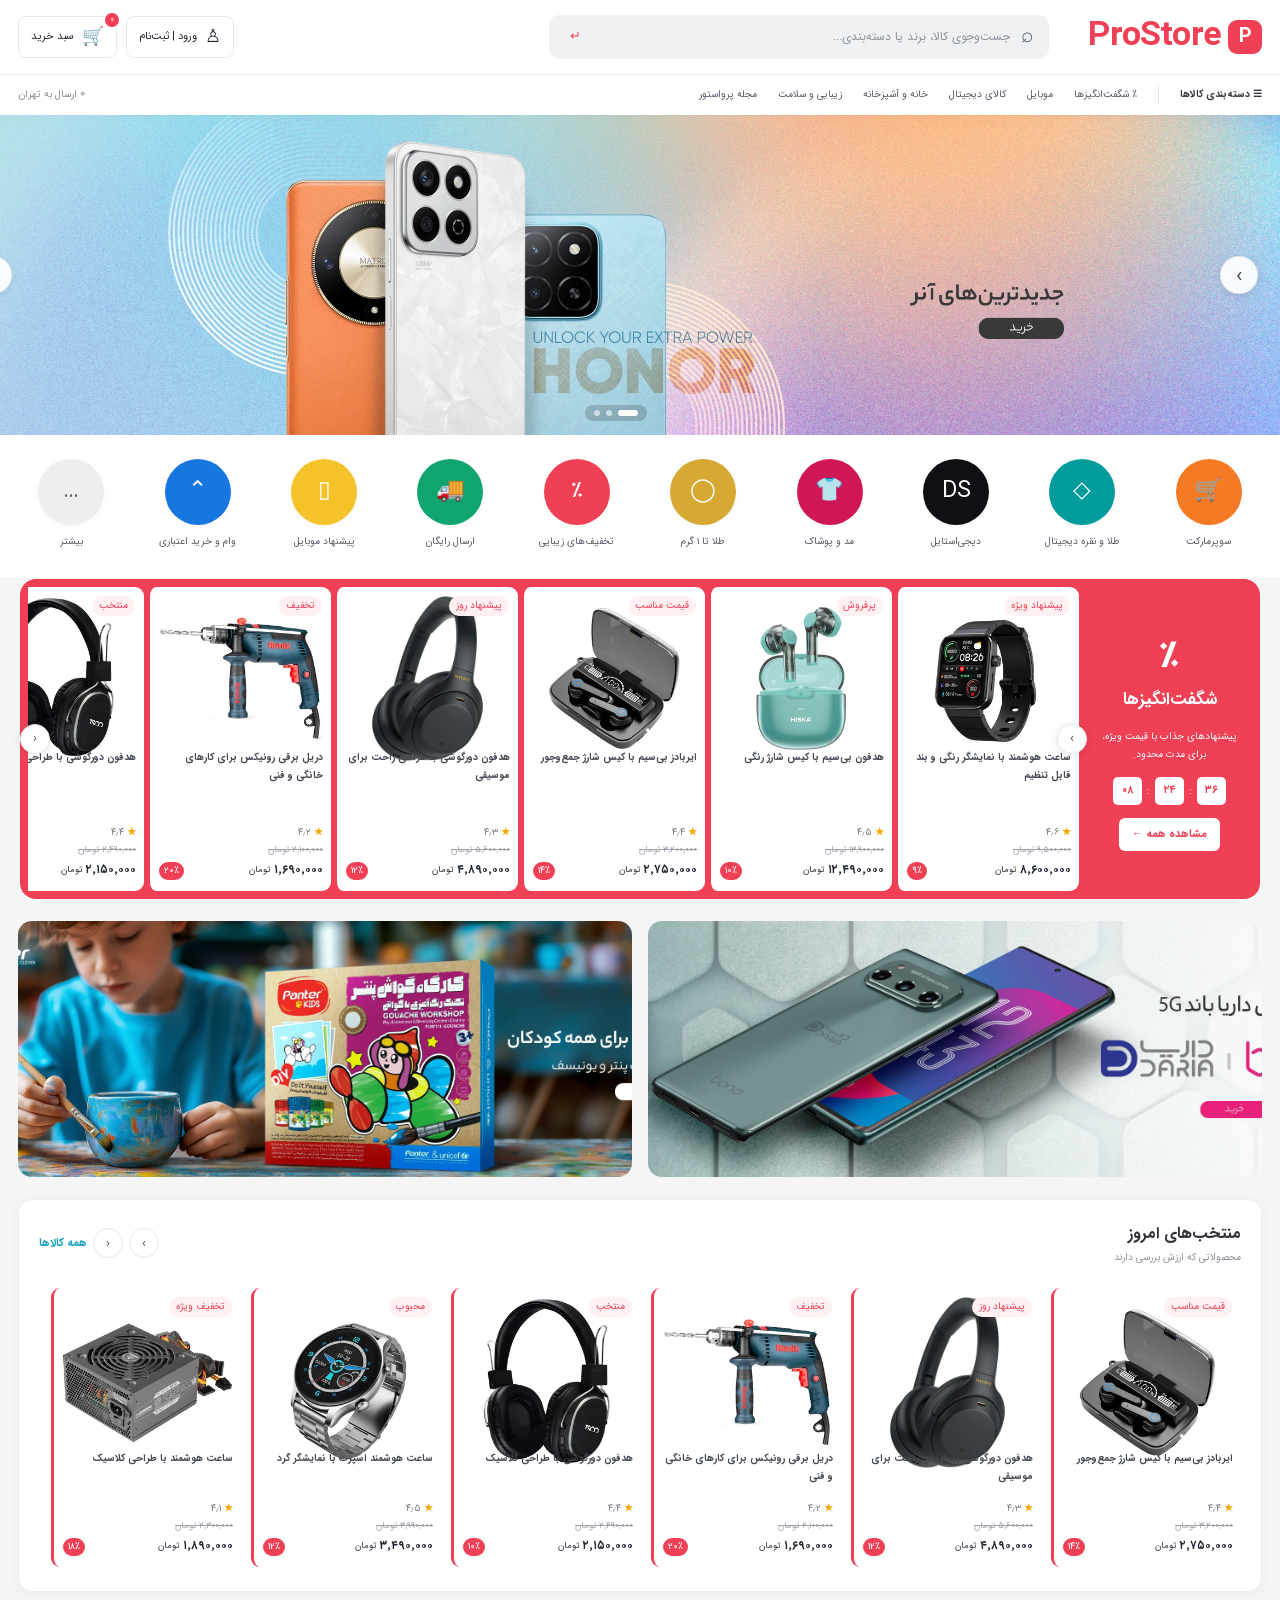
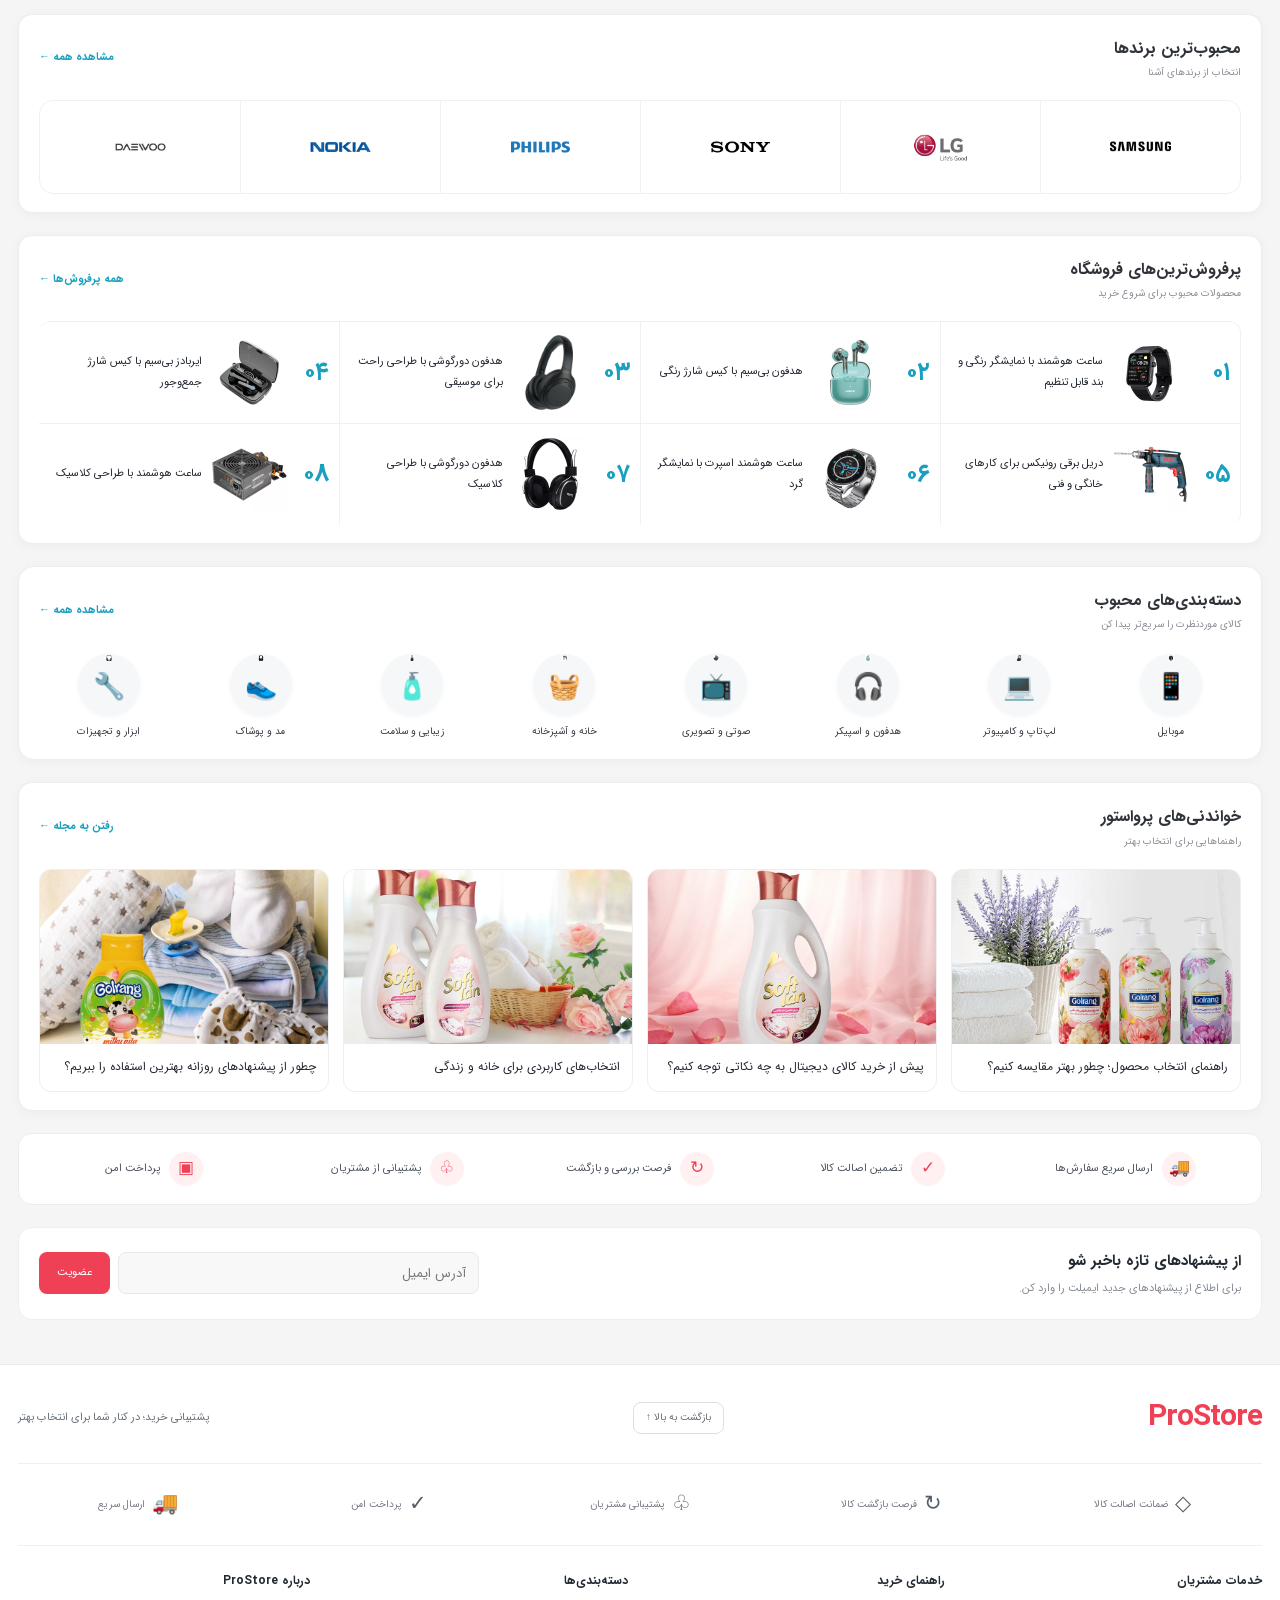
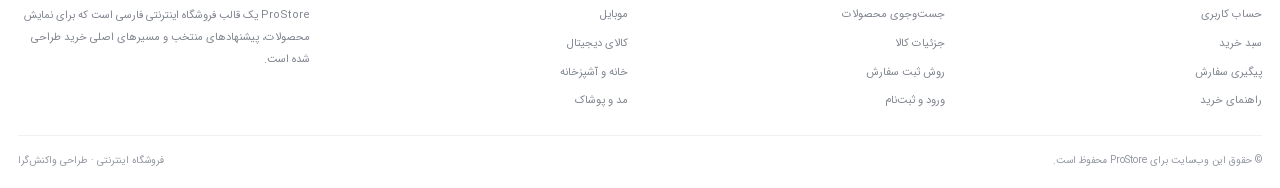
==== commit d62d910a: "Apply homepage polish [generated]" ====
--- a/index.html
+++ b/index.html
@@ -7,6 +7,7 @@
 <title>ProStore | فروشگاه اینترنتی</title>
 <meta name="description" content="خرید آنلاین از ProStore؛ محصولات منتخب، پیشنهادهای ویژه، برندهای محبوب و تجربه خرید ساده.">
 <link rel="stylesheet" href="css/prostore-home-v2.css?v=2.0">
+  <link rel="stylesheet" href="css/prostore-home-polish.css?v=1.0">
 </head>
 <body>
 
--- a/css/prostore-home-polish.css
+++ b/css/prostore-home-polish.css
@@ -0,0 +1,35 @@
+/* ProStore visual polish: closer to Digikala's category and product rhythm. */
+.category-shortcuts{width:min(1480px,calc(100% - 36px));margin:22px auto 0;padding:20px 20px 18px;background:#fff;border:1px solid #ededf0;border-radius:16px;box-shadow:0 2px 12px rgb(0 0 0 / 4%)}
+.category-shortcuts .section-head{margin-bottom:20px}
+.category-grid{grid-template-columns:repeat(8,minmax(0,1fr));gap:22px 8px}
+.category-picture{position:relative;overflow:hidden;width:86px;height:86px;border:0;background:#f7f7f8;font-size:0;box-shadow:0 1px 4px rgb(0 0 0 / 4%)}
+.category-picture::before{content:"";display:block;width:72%;height:72%;background:center/contain no-repeat}
+.category-card:nth-child(1) .category-picture::before{background-image:url("images/product4.webp")}
+.category-card:nth-child(2) .category-picture::before{background-image:url("images/product-d1.webp")}
+.category-card:nth-child(3) .category-picture::before{background-image:url("images/product10.webp")}
+.category-card:nth-child(4) .category-picture::before{background-image:url("images/product9.webp")}
+.category-card:nth-child(5) .category-picture::before{background-image:url("images/product7.webp")}
+.category-card:nth-child(6) .category-picture::before{background-image:url("images/product-d2.jpg")}
+.category-card:nth-child(7) .category-picture::before{background-image:url("images/product1.webp")}
+.category-card:nth-child(8) .category-picture::before{background-image:url("images/product-d3.jpg")}
+.category-card:hover .category-picture{background:#fff;box-shadow:0 6px 16px rgb(0 0 0 / 8%)}
+.category-card strong{font-size:11px;font-weight:500;color:#343941}
+.brand-grid{background:#fff;border-radius:14px}
+.brand-item{min-height:92px}
+.bestseller-grid{border-top:1px solid #f0f0f2;border-right:1px solid #f0f0f2;border-radius:12px;overflow:hidden}
+.bestseller{background:#fff}
+.section{border-radius:14px}
+.section-heading{font-size:16px}
+.quick-links{gap:20px;padding-block:24px 28px}
+.quick-icon{width:66px;height:66px;box-shadow:0 1px 6px rgb(0 0 0 / 4%)}
+.quick-title{font-size:10px;color:#555a63}
+.header-main{min-height:74px;padding-block:10px}
+.search-form{height:44px;border-radius:10px}
+.primary-nav{min-height:40px;gap:21px}
+.nav-link{height:40px;font-size:10px}
+.hero-viewport{aspect-ratio:4.15/1}
+.deal-shell{border-radius:16px;padding:8px}
+.deal-content{min-height:304px;border-radius:10px}
+.product-card{flex-basis:184px;border-radius:9px}
+@media(max-width:1180px){.category-grid{grid-template-columns:repeat(4,minmax(0,1fr))}.quick-links{grid-template-columns:repeat(5,minmax(0,1fr))}.category-shortcuts{width:calc(100% - 24px)}}
+@media(max-width:760px){.category-shortcuts{width:calc(100% - 20px);padding:14px 12px}.category-grid{grid-template-columns:repeat(4,minmax(0,1fr));gap:18px 6px}.category-picture{width:68px;height:68px}.quick-links{gap:12px;padding-block:14px 18px}.quick-icon{width:58px;height:58px}.quick-title{font-size:9px}.header-main{min-height:68px}.hero-viewport{aspect-ratio:1.85/1}}
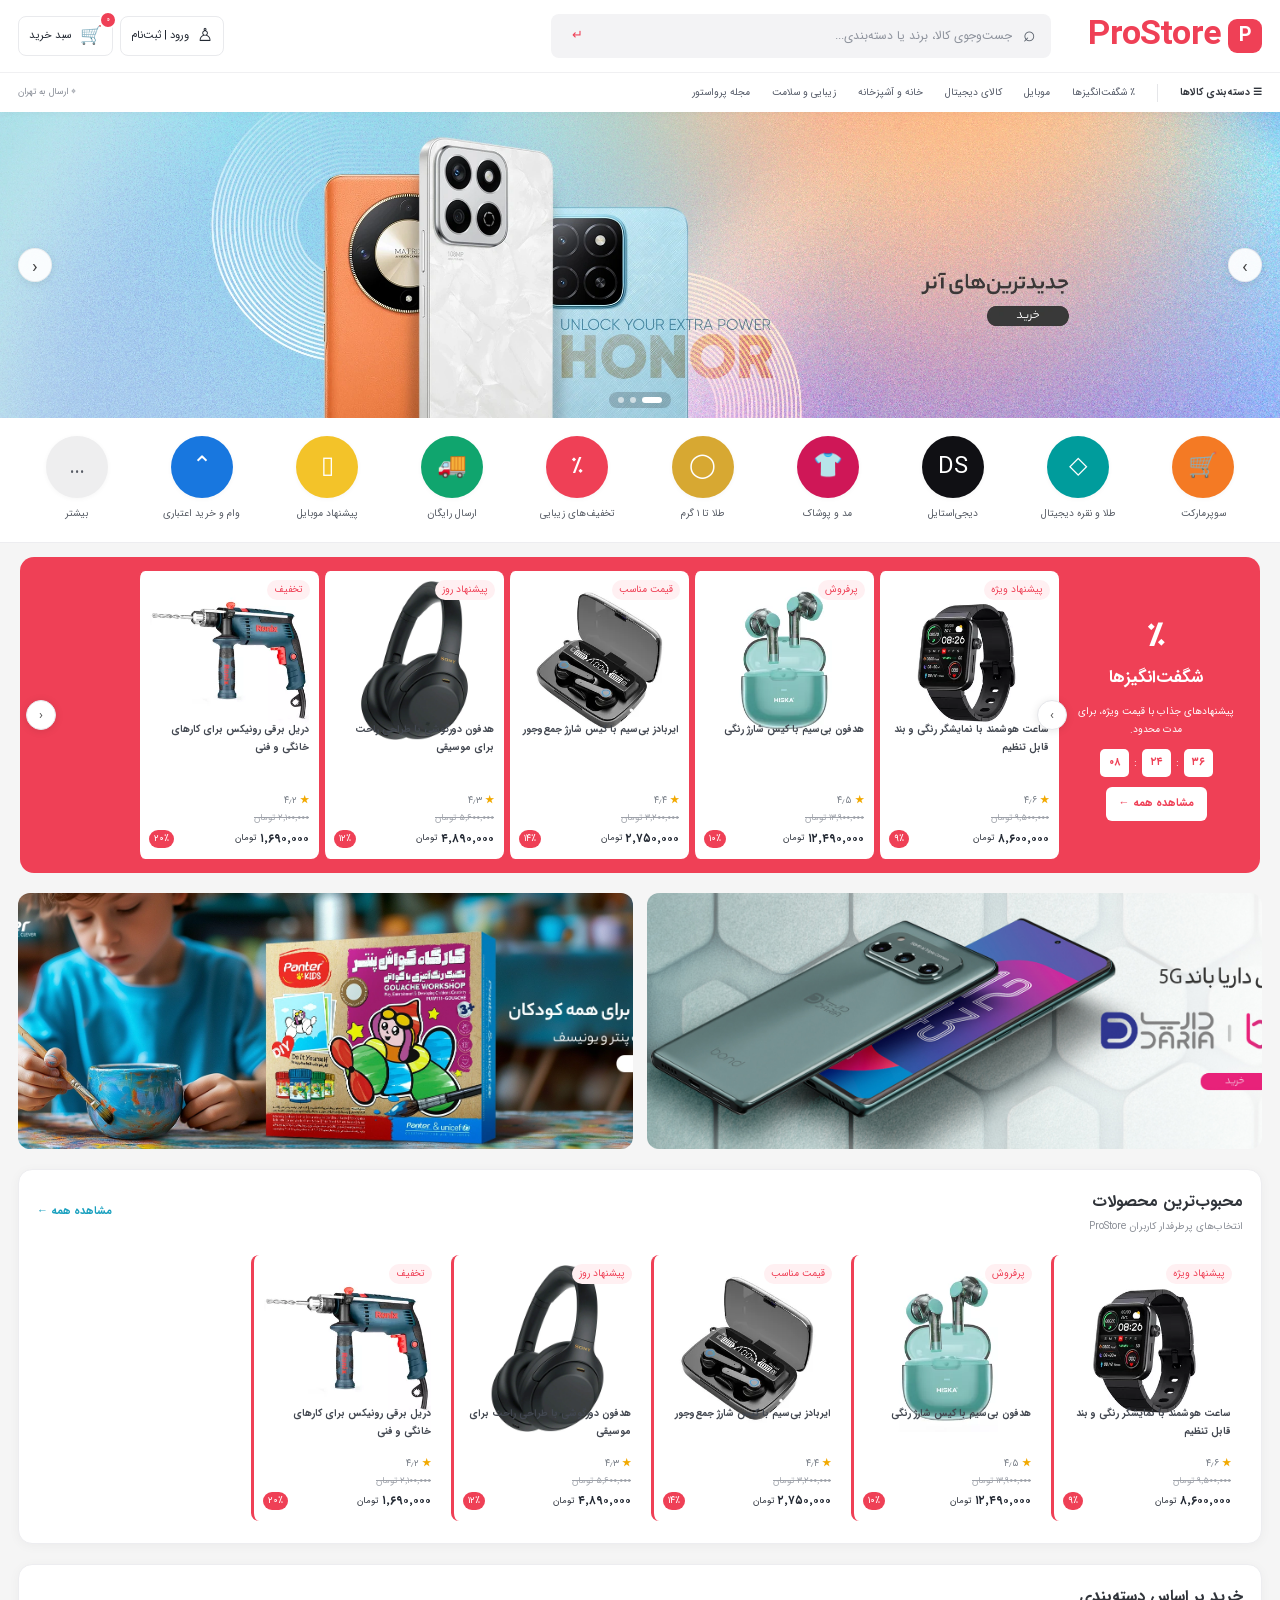
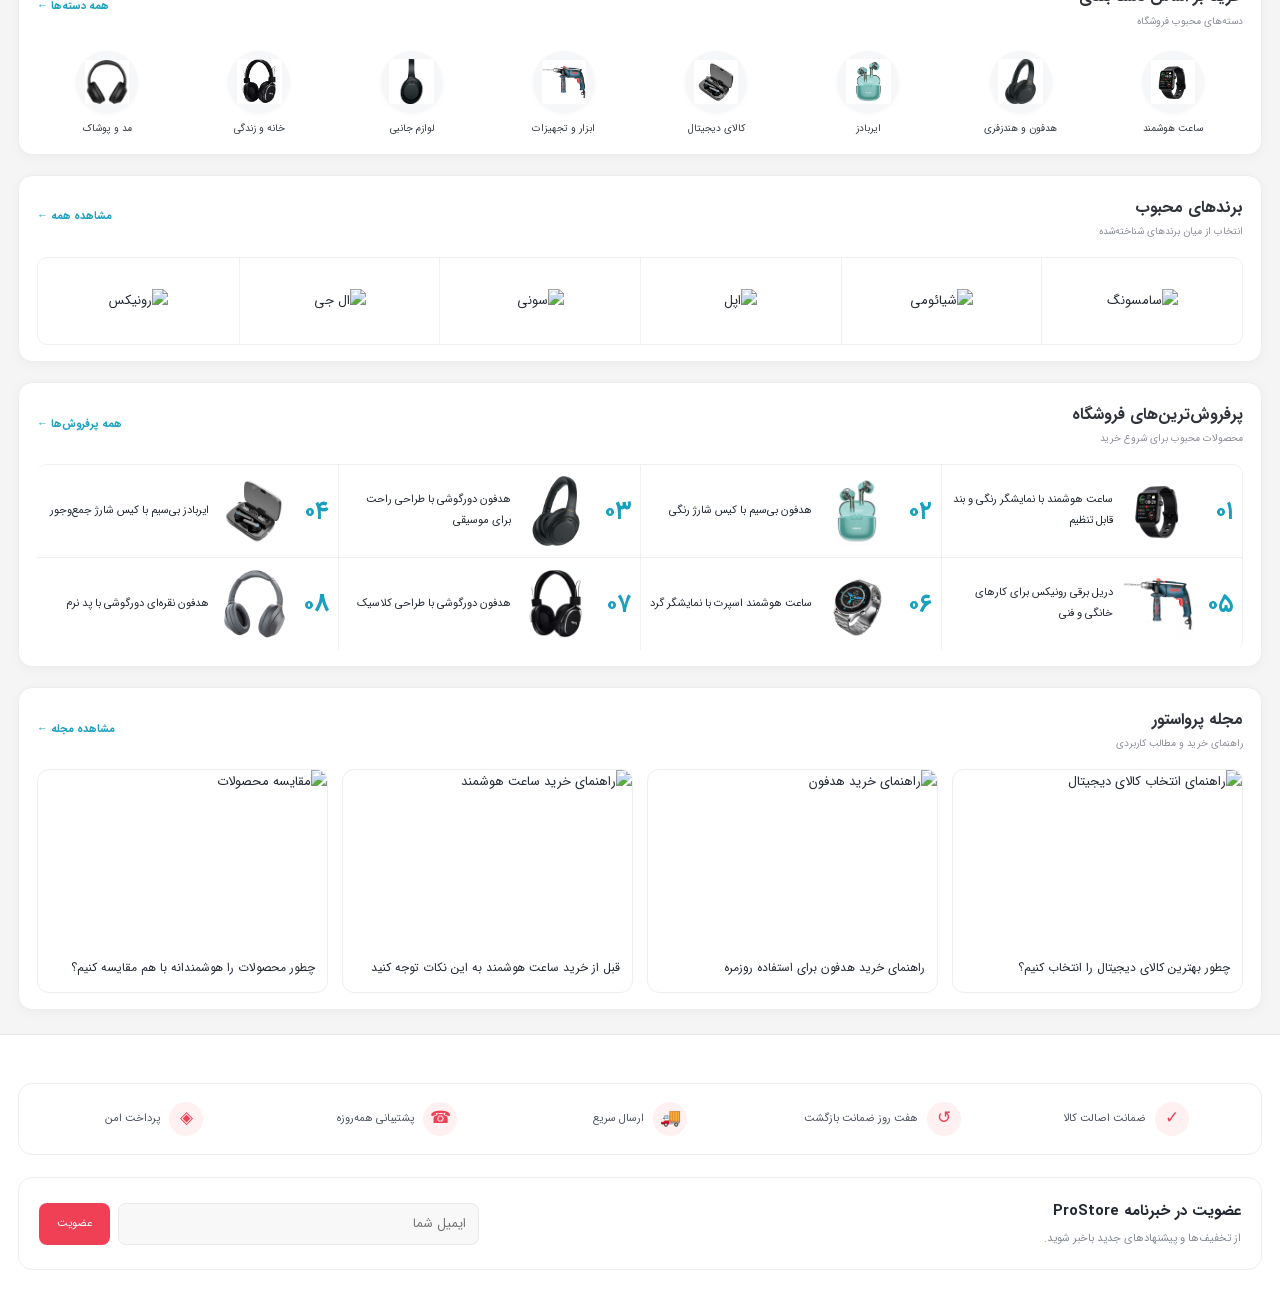
==== commit 92d498cd: "Refresh homepage polish stylesheet cache version" ====
--- a/index.html
+++ b/index.html
@@ -7,7 +7,7 @@
 <title>ProStore | فروشگاه اینترنتی</title>
 <meta name="description" content="خرید آنلاین از ProStore؛ محصولات منتخب، پیشنهادهای ویژه، برندهای محبوب و تجربه خرید ساده.">
 <link rel="stylesheet" href="css/prostore-home-v2.css?v=2.0">
-  <link rel="stylesheet" href="css/prostore-home-polish.css?v=1.0">
+<link rel="stylesheet" href="css/prostore-home-polish.css?v=1.1">
 </head>
 <body>
 
@@ -48,7 +48,6 @@
       <div class="hero-dots"><button class="hero-dot is-active" type="button" aria-label="نمایش بنر اول"></button><button class="hero-dot" type="button" aria-label="نمایش بنر دوم"></button><button class="hero-dot" type="button" aria-label="نمایش بنر سوم"></button></div>
     </div>
   </section>
-
 
 <section class="container quick-links" aria-label="خدمات و دسترسی‌های سریع">
 <a class="quick-link" href="search.html?q=سوپرمارکت"><span class="quick-icon quick-orange">🛒</span><span class="quick-title">سوپرمارکت</span></a>
@@ -127,234 +126,60 @@
   <div class="product-meta"><span class="product-rating"><b>★</b> ۴٫۲</span><span class="product-brand">رونیکس</span></div>
   <div class="price-block"><span class="price-old">۲٬۱۰۰٬۰۰۰ تومان</span><span class="price-current">۱٬۶۹۰٬۰۰۰ <small>تومان</small></span></div>
   <span class="price-discount">۲۰٪</span>
-  <button class="add-mini" type="button" data-add-to-cart data-product-id="kings-select" data-product-title="دریل برقی رونیکس برای کارهای خانگی و فنی" data-product-price="1690000" data-product-image="css/images/product7.webp"><span aria-hidden="true">＋</span> افزودن به سبد</button>
+  <button class="add-mini" type="button" data-add-to-cart data-product-id="kingstar-select" data-product-title="دریل برقی رونیکس برای کارهای خانگی و فنی" data-product-price="1690000" data-product-image="css/images/product7.webp"><span aria-hidden="true">＋</span> افزودن به سبد</button>
 </article>
-<article class="product-card">
-  <span class="product-badge">منتخب</span>
-  <a class="product-open" href="product.html" aria-label="هدفون دورگوشی با طراحی کلاسیک">
-    <div class="product-image"><img src="css/images/product1.webp" alt="هدفون دورگوشی با طراحی کلاسیک" loading="lazy"></div>
-    <h3 class="product-title">هدفون دورگوشی با طراحی کلاسیک</h3>
-  </a>
-  <div class="product-meta"><span class="product-rating"><b>★</b> ۴٫۴</span><span class="product-brand">هدفون</span></div>
-  <div class="price-block"><span class="price-old">۲٬۴۹۰٬۰۰۰ تومان</span><span class="price-current">۲٬۱۵۰٬۰۰۰ <small>تومان</small></span></div>
-  <span class="price-discount">۱۰٪</span>
-  <button class="add-mini" type="button" data-add-to-cart data-product-id="new-select" data-product-title="هدفون دورگوشی با طراحی کلاسیک" data-product-price="2150000" data-product-image="css/images/product1.webp"><span aria-hidden="true">＋</span> افزودن به سبد</button>
-</article>
-<article class="product-card">
-  <span class="product-badge">محبوب</span>
-  <a class="product-open" href="product.html" aria-label="ساعت هوشمند اسپرت با نمایشگر گرد">
-    <div class="product-image"><img src="css/images/product6.webp" alt="ساعت هوشمند اسپرت با نمایشگر گرد" loading="lazy"></div>
-    <h3 class="product-title">ساعت هوشمند اسپرت با نمایشگر گرد</h3>
-  </a>
-  <div class="product-meta"><span class="product-rating"><b>★</b> ۴٫۵</span><span class="product-brand">ساعت هوشمند</span></div>
-  <div class="price-block"><span class="price-old">۳٬۹۹۰٬۰۰۰ تومان</span><span class="price-current">۳٬۴۹۰٬۰۰۰ <small>تومان</small></span></div>
-  <span class="price-discount">۱۲٪</span>
-  <button class="add-mini" type="button" data-add-to-cart data-product-id="popular-select" data-product-title="ساعت هوشمند اسپرت با نمایشگر گرد" data-product-price="3490000" data-product-image="css/images/product6.webp"><span aria-hidden="true">＋</span> افزودن به سبد</button>
-</article>
-<article class="product-card">
-  <span class="product-badge">تخفیف ویژه</span>
-  <a class="product-open" href="product.html" aria-label="ساعت هوشمند با طراحی کلاسیک">
-    <div class="product-image"><img src="css/images/product5.webp" alt="ساعت هوشمند با طراحی کلاسیک" loading="lazy"></div>
-    <h3 class="product-title">ساعت هوشمند با طراحی کلاسیک</h3>
-  </a>
-  <div class="product-meta"><span class="product-rating"><b>★</b> ۴٫۱</span><span class="product-brand">ساعت هوشمند</span></div>
-  <div class="price-block"><span class="price-old">۲٬۳۰۰٬۰۰۰ تومان</span><span class="price-current">۱٬۸۹۰٬۰۰۰ <small>تومان</small></span></div>
-  <span class="price-discount">۱۸٪</span>
-  <button class="add-mini" type="button" data-add-to-cart data-product-id="newest-select" data-product-title="ساعت هوشمند با طراحی کلاسیک" data-product-price="1890000" data-product-image="css/images/product5.webp"><span aria-hidden="true">＋</span> افزودن به سبد</button>
-</article></div></div>
+</div></div>
       </div>
     </div>
   </section>
 
+<div class="container ad-banners">
+<a class="ad-banner" href="search.html"><img src="css/images/swiper7.jpg" alt="پیشنهادهای ویژه کالای دیجیتال" loading="lazy"></a>
+<a class="ad-banner" href="search.html"><img src="css/images/swiper15.webp" alt="پیشنهادهای منتخب کالاهای روزمره" loading="lazy"></a>
+</div>
 
-
-
-
-
-
-  
-
-  
-
-  
-
-  
-
-  <div class="container ad-banners" aria-label="بنرهای فروشگاه">
-    <a class="ad-banner" href="search.html"><img src="css/images/swiper7.jpg" alt="پیشنهادهای ویژه کالای دیجیتال" loading="lazy"></a>
-    <a class="ad-banner" href="search.html"><img src="css/images/swiper15.webp" alt="پیشنهادهای منتخب کالاهای روزمره" loading="lazy"></a>
-  </div>
-
-  <section class="container section category-shelf" aria-labelledby="popular-title">
-    <div class="section-head"><div><h2 class="section-heading" id="popular-title">منتخب‌های امروز</h2><p class="section-subtitle">محصولاتی که ارزش بررسی دارند</p></div><div class="rail-controls"><button class="rail-arrow" type="button" aria-label="محصولات قبلی" data-scroll-rail="popular-rail" data-direction="prev">›</button><button class="rail-arrow" type="button" aria-label="محصولات بعدی" data-scroll-rail="popular-rail" data-direction="next">‹</button><a class="section-more" href="search.html">همه کالاها</a></div></div>
-    <div class="rail-track" id="popular-rail"><article class="product-card">
-  <span class="product-badge">قیمت مناسب</span>
-  <a class="product-open" href="product.html" aria-label="ایربادز بی‌سیم با کیس شارژ جمع‌وجور">
-    <div class="product-image"><img src="css/images/product9.webp" alt="ایربادز بی‌سیم با کیس شارژ جمع‌وجور" loading="lazy"></div>
-    <h3 class="product-title">ایربادز بی‌سیم با کیس شارژ جمع‌وجور</h3>
-  </a>
-  <div class="product-meta"><span class="product-rating"><b>★</b> ۴٫۴</span><span class="product-brand">ایربادز</span></div>
-  <div class="price-block"><span class="price-old">۳٬۲۰۰٬۰۰۰ تومان</span><span class="price-current">۲٬۷۵۰٬۰۰۰ <small>تومان</small></span></div>
-  <span class="price-discount">۱۴٪</span>
-  <button class="add-mini" type="button" data-add-to-cart data-product-id="home-select" data-product-title="ایربادز بی‌سیم با کیس شارژ جمع‌وجور" data-product-price="2750000" data-product-image="css/images/product9.webp"><span aria-hidden="true">＋</span> افزودن به سبد</button>
-</article>
-<article class="product-card">
-  <span class="product-badge">پیشنهاد روز</span>
-  <a class="product-open" href="product.html" aria-label="هدفون دورگوشی با طراحی راحت برای موسیقی">
-    <div class="product-image"><img src="css/images/product-d1.webp" alt="هدفون دورگوشی با طراحی راحت برای موسیقی" loading="lazy"></div>
-    <h3 class="product-title">هدفون دورگوشی با طراحی راحت برای موسیقی</h3>
-  </a>
-  <div class="product-meta"><span class="product-rating"><b>★</b> ۴٫۳</span><span class="product-brand">هدفون</span></div>
-  <div class="price-block"><span class="price-old">۵٬۶۰۰٬۰۰۰ تومان</span><span class="price-current">۴٬۸۹۰٬۰۰۰ <small>تومان</small></span></div>
-  <span class="price-discount">۱۲٪</span>
-  <button class="add-mini" type="button" data-add-to-cart data-product-id="digital-select" data-product-title="هدفون دورگوشی با طراحی راحت برای موسیقی" data-product-price="4890000" data-product-image="css/images/product-d1.webp"><span aria-hidden="true">＋</span> افزودن به سبد</button>
-</article>
-<article class="product-card">
-  <span class="product-badge">تخفیف</span>
-  <a class="product-open" href="product.html" aria-label="دریل برقی رونیکس برای کارهای خانگی و فنی">
-    <div class="product-image"><img src="css/images/product7.webp" alt="دریل برقی رونیکس برای کارهای خانگی و فنی" loading="lazy"></div>
-    <h3 class="product-title">دریل برقی رونیکس برای کارهای خانگی و فنی</h3>
-  </a>
-  <div class="product-meta"><span class="product-rating"><b>★</b> ۴٫۲</span><span class="product-brand">رونیکس</span></div>
-  <div class="price-block"><span class="price-old">۲٬۱۰۰٬۰۰۰ تومان</span><span class="price-current">۱٬۶۹۰٬۰۰۰ <small>تومان</small></span></div>
-  <span class="price-discount">۲۰٪</span>
-  <button class="add-mini" type="button" data-add-to-cart data-product-id="kings-select" data-product-title="دریل برقی رونیکس برای کارهای خانگی و فنی" data-product-price="1690000" data-product-image="css/images/product7.webp"><span aria-hidden="true">＋</span> افزودن به سبد</button>
-</article>
-<article class="product-card">
-  <span class="product-badge">منتخب</span>
-  <a class="product-open" href="product.html" aria-label="هدفون دورگوشی با طراحی کلاسیک">
-    <div class="product-image"><img src="css/images/product1.webp" alt="هدفون دورگوشی با طراحی کلاسیک" loading="lazy"></div>
-    <h3 class="product-title">هدفون دورگوشی با طراحی کلاسیک</h3>
-  </a>
-  <div class="product-meta"><span class="product-rating"><b>★</b> ۴٫۴</span><span class="product-brand">هدفون</span></div>
-  <div class="price-block"><span class="price-old">۲٬۴۹۰٬۰۰۰ تومان</span><span class="price-current">۲٬۱۵۰٬۰۰۰ <small>تومان</small></span></div>
-  <span class="price-discount">۱۰٪</span>
-  <button class="add-mini" type="button" data-add-to-cart data-product-id="new-select" data-product-title="هدفون دورگوشی با طراحی کلاسیک" data-product-price="2150000" data-product-image="css/images/product1.webp"><span aria-hidden="true">＋</span> افزودن به سبد</button>
-</article>
-<article class="product-card">
-  <span class="product-badge">محبوب</span>
-  <a class="product-open" href="product.html" aria-label="ساعت هوشمند اسپرت با نمایشگر گرد">
-    <div class="product-image"><img src="css/images/product6.webp" alt="ساعت هوشمند اسپرت با نمایشگر گرد" loading="lazy"></div>
-    <h3 class="product-title">ساعت هوشمند اسپرت با نمایشگر گرد</h3>
-  </a>
-  <div class="product-meta"><span class="product-rating"><b>★</b> ۴٫۵</span><span class="product-brand">ساعت هوشمند</span></div>
-  <div class="price-block"><span class="price-old">۳٬۹۹۰٬۰۰۰ تومان</span><span class="price-current">۳٬۴۹۰٬۰۰۰ <small>تومان</small></span></div>
-  <span class="price-discount">۱۲٪</span>
-  <button class="add-mini" type="button" data-add-to-cart data-product-id="popular-select" data-product-title="ساعت هوشمند اسپرت با نمایشگر گرد" data-product-price="3490000" data-product-image="css/images/product6.webp"><span aria-hidden="true">＋</span> افزودن به سبد</button>
-</article>
-<article class="product-card">
-  <span class="product-badge">تخفیف ویژه</span>
-  <a class="product-open" href="product.html" aria-label="ساعت هوشمند با طراحی کلاسیک">
-    <div class="product-image"><img src="css/images/product5.webp" alt="ساعت هوشمند با طراحی کلاسیک" loading="lazy"></div>
-    <h3 class="product-title">ساعت هوشمند با طراحی کلاسیک</h3>
-  </a>
-  <div class="product-meta"><span class="product-rating"><b>★</b> ۴٫۱</span><span class="product-brand">ساعت هوشمند</span></div>
-  <div class="price-block"><span class="price-old">۲٬۳۰۰٬۰۰۰ تومان</span><span class="price-current">۱٬۸۹۰٬۰۰۰ <small>تومان</small></span></div>
-  <span class="price-discount">۱۸٪</span>
-  <button class="add-mini" type="button" data-add-to-cart data-product-id="newest-select" data-product-title="ساعت هوشمند با طراحی کلاسیک" data-product-price="1890000" data-product-image="css/images/product5.webp"><span aria-hidden="true">＋</span> افزودن به سبد</button>
-</article>
-<article class="product-card">
-  <span class="product-badge">پیشنهاد</span>
-  <a class="product-open" href="product.html" aria-label="کالای منتخب با قیمت رقابتی">
-    <div class="product-image"><img src="css/images/product3.webp" alt="کالای منتخب با قیمت رقابتی" loading="lazy"></div>
-    <h3 class="product-title">کالای منتخب با قیمت رقابتی</h3>
-  </a>
-  <div class="product-meta"><span class="product-rating"><b>★</b> ۴٫۳</span><span class="product-brand">ProStore</span></div>
-  <div class="price-block"><span class="price-old">۱٬۴۹۰٬۰۰۰ تومان</span><span class="price-current">۱٬۲۵۰٬۰۰۰ <small>تومان</small></span></div>
-  <span class="price-discount">۱۶٪</span>
-  <button class="add-mini" type="button" data-add-to-cart data-product-id="select-3" data-product-title="کالای منتخب با قیمت رقابتی" data-product-price="1250000" data-product-image="css/images/product3.webp"><span aria-hidden="true">＋</span> افزودن به سبد</button>
-</article>
-<article class="product-card">
-  <span class="product-badge">پرفروش</span>
-  <a class="product-open" href="product.html" aria-label="محصول پرطرفدار کاربران ProStore">
-    <div class="product-image"><img src="css/images/product2.webp" alt="محصول پرطرفدار کاربران ProStore" loading="lazy"></div>
-    <h3 class="product-title">محصول پرطرفدار کاربران ProStore</h3>
-  </a>
-  <div class="product-meta"><span class="product-rating"><b>★</b> ۴٫۶</span><span class="product-brand">ProStore</span></div>
-  <div class="price-block"><span class="price-old">۴٬۹۹۰٬۰۰۰ تومان</span><span class="price-current">۴٬۳۹۰٬۰۰۰ <small>تومان</small></span></div>
-  <span class="price-discount">۱۲٪</span>
-  <button class="add-mini" type="button" data-add-to-cart data-product-id="select-2" data-product-title="محصول پرطرفدار کاربران ProStore" data-product-price="4390000" data-product-image="css/images/product2.webp"><span aria-hidden="true">＋</span> افزودن به سبد</button>
-</article></div>
-  </section>
-
-  <section class="container section" aria-labelledby="brands-title">
-    <div class="section-head"><div><h2 class="section-heading" id="brands-title">محبوب‌ترین برندها</h2><p class="section-subtitle">انتخاب از برندهای آشنا</p></div><a class="section-more" href="search.html">مشاهده همه ←</a></div>
-    <div class="brand-grid"><a class="brand-item" href="search.html?q=%D8%B3%D8%A7%D9%85%D8%B3%D9%88%D9%86%DA%AF" aria-label="محصولات سامسونگ"><img src="css/images/samsung-brand.webp" alt="سامسونگ" loading="lazy"></a>
-<a class="brand-item" href="search.html?q=%D8%A7%D9%84%E2%80%8C%D8%AC%DB%8C" aria-label="محصولات ال‌جی"><img src="css/images/lg-brand.webp" alt="ال‌جی" loading="lazy"></a>
-<a class="brand-item" href="search.html?q=%D8%B3%D9%88%D9%86%DB%8C" aria-label="محصولات سونی"><img src="css/images/sony-brand.jpg" alt="سونی" loading="lazy"></a>
-<a class="brand-item" href="search.html?q=%D9%81%DB%8C%D9%84%DB%8C%D9%BE%D8%B3" aria-label="محصولات فیلیپس"><img src="css/images/philips-brand.webp" alt="فیلیپس" loading="lazy"></a>
-<a class="brand-item" href="search.html?q=%D9%86%D9%88%DA%A9%DB%8C%D8%A7" aria-label="محصولات نوکیا"><img src="css/images/nokia-brand.webp" alt="نوکیا" loading="lazy"></a>
-<a class="brand-item" href="search.html?q=%D8%AF%D9%88%D9%88" aria-label="محصولات دوو"><img src="css/images/daewoo-brand.jpg" alt="دوو" loading="lazy"></a></div>
-  </section>
-<section class="container section" aria-labelledby="best-title">
-  <div class="section-head">
-    <div><h2 class="section-heading" id="best-title">پرفروش‌ترین‌های فروشگاه</h2><p class="section-subtitle">محصولات محبوب برای شروع خرید</p></div>
-    <a class="section-more" href="search.html">همه پرفروش‌ها ←</a>
-  </div>
-  <div class="bestseller-grid">
-    <a class="bestseller" href="product.html"><span class="bestseller-number">۰۱</span><img src="css/images/product4.webp" alt="ساعت هوشمند با نمایشگر رنگی و بند قابل تنظیم" loading="lazy"><span class="bestseller-title">ساعت هوشمند با نمایشگر رنگی و بند قابل تنظیم</span></a>
-    <a class="bestseller" href="product.html"><span class="bestseller-number">۰۲</span><img src="css/images/product10.webp" alt="هدفون بی‌سیم با کیس شارژ رنگی" loading="lazy"><span class="bestseller-title">هدفون بی‌سیم با کیس شارژ رنگی</span></a>
-    <a class="bestseller" href="product.html"><span class="bestseller-number">۰۳</span><img src="css/images/product-d1.webp" alt="هدفون دورگوشی با طراحی راحت برای موسیقی" loading="lazy"><span class="bestseller-title">هدفون دورگوشی با طراحی راحت برای موسیقی</span></a>
-    <a class="bestseller" href="product.html"><span class="bestseller-number">۰۴</span><img src="css/images/product9.webp" alt="ایربادز بی‌سیم با کیس شارژ جمع‌وجور" loading="lazy"><span class="bestseller-title">ایربادز بی‌سیم با کیس شارژ جمع‌وجور</span></a>
-    <a class="bestseller" href="product.html"><span class="bestseller-number">۰۵</span><img src="css/images/product7.webp" alt="دریل برقی رونیکس برای کارهای خانگی و فنی" loading="lazy"><span class="bestseller-title">دریل برقی رونیکس برای کارهای خانگی و فنی</span></a>
-    <a class="bestseller" href="product.html"><span class="bestseller-number">۰۶</span><img src="css/images/product6.webp" alt="ساعت هوشمند اسپرت با نمایشگر گرد" loading="lazy"><span class="bestseller-title">ساعت هوشمند اسپرت با نمایشگر گرد</span></a>
-    <a class="bestseller" href="product.html"><span class="bestseller-number">۰۷</span><img src="css/images/product1.webp" alt="هدفون دورگوشی با طراحی کلاسیک" loading="lazy"><span class="bestseller-title">هدفون دورگوشی با طراحی کلاسیک</span></a>
-    <a class="bestseller" href="product.html"><span class="bestseller-number">۰۸</span><img src="css/images/product5.webp" alt="ساعت هوشمند با طراحی کلاسیک" loading="lazy"><span class="bestseller-title">ساعت هوشمند با طراحی کلاسیک</span></a>
+<section class="container section" aria-labelledby="popular-title">
+  <div class="section-head"><div><h2 class="section-heading" id="popular-title">محبوب‌ترین محصولات</h2><p class="section-subtitle">انتخاب‌های پرطرفدار کاربران ProStore</p></div><a class="section-more" href="search.html">مشاهده همه ←</a></div>
+  <div class="rail-track category-shelf">
+    <article class="product-card"><span class="product-badge">پیشنهاد ویژه</span><a class="product-open" href="product.html"><div class="product-image"><img src="css/images/product4.webp" alt="ساعت هوشمند با نمایشگر رنگی و بند قابل تنظیم" loading="lazy"></div><h3 class="product-title">ساعت هوشمند با نمایشگر رنگی و بند قابل تنظیم</h3></a><div class="product-meta"><span class="product-rating"><b>★</b> ۴٫۶</span><span class="product-brand">ساعت هوشمند</span></div><div class="price-block"><span class="price-old">۹٬۵۰۰٬۰۰۰ تومان</span><span class="price-current">۸٬۶۰۰٬۰۰۰ <small>تومان</small></span></div><span class="price-discount">۹٪</span></article>
+    <article class="product-card"><span class="product-badge">پرفروش</span><a class="product-open" href="product.html"><div class="product-image"><img src="css/images/product10.webp" alt="هدفون بی‌سیم با کیس شارژ رنگی" loading="lazy"></div><h3 class="product-title">هدفون بی‌سیم با کیس شارژ رنگی</h3></a><div class="product-meta"><span class="product-rating"><b>★</b> ۴٫۵</span><span class="product-brand">هدفون بی‌سیم</span></div><div class="price-block"><span class="price-old">۱۳٬۹۰۰٬۰۰۰ تومان</span><span class="price-current">۱۲٬۴۹۰٬۰۰۰ <small>تومان</small></span></div><span class="price-discount">۱۰٪</span></article>
+    <article class="product-card"><span class="product-badge">قیمت مناسب</span><a class="product-open" href="product.html"><div class="product-image"><img src="css/images/product9.webp" alt="ایربادز بی‌سیم با کیس شارژ جمع‌وجور" loading="lazy"></div><h3 class="product-title">ایربادز بی‌سیم با کیس شارژ جمع‌وجور</h3></a><div class="product-meta"><span class="product-rating"><b>★</b> ۴٫۴</span><span class="product-brand">ایربادز</span></div><div class="price-block"><span class="price-old">۳٬۲۰۰٬۰۰۰ تومان</span><span class="price-current">۲٬۷۵۰٬۰۰۰ <small>تومان</small></span></div><span class="price-discount">۱۴٪</span></article>
+    <article class="product-card"><span class="product-badge">پیشنهاد روز</span><a class="product-open" href="product.html"><div class="product-image"><img src="css/images/product-d1.webp" alt="هدفون دورگوشی با طراحی راحت برای موسیقی" loading="lazy"></div><h3 class="product-title">هدفون دورگوشی با طراحی راحت برای موسیقی</h3></a><div class="product-meta"><span class="product-rating"><b>★</b> ۴٫۳</span><span class="product-brand">هدفون</span></div><div class="price-block"><span class="price-old">۵٬۶۰۰٬۰۰۰ تومان</span><span class="price-current">۴٬۸۹۰٬۰۰۰ <small>تومان</small></span></div><span class="price-discount">۱۲٪</span></article>
+    <article class="product-card"><span class="product-badge">تخفیف</span><a class="product-open" href="product.html"><div class="product-image"><img src="css/images/product7.webp" alt="دریل برقی رونیکس برای کارهای خانگی و فنی" loading="lazy"></div><h3 class="product-title">دریل برقی رونیکس برای کارهای خانگی و فنی</h3></a><div class="product-meta"><span class="product-rating"><b>★</b> ۴٫۲</span><span class="product-brand">رونیکس</span></div><div class="price-block"><span class="price-old">۲٬۱۰۰٬۰۰۰ تومان</span><span class="price-current">۱٬۶۹۰٬۰۰۰ <small>تومان</small></span></div><span class="price-discount">۲۰٪</span></article>
   </div>
 </section>
-<section class="container category-shortcuts" aria-label="دسته‌بندی‌های محبوب">
-<div class="section-head"><div><h2 class="section-heading">دسته‌بندی‌های محبوب</h2><p class="section-subtitle">کالای موردنظرت را سریع‌تر پیدا کن</p></div><a class="section-more" href="search.html">مشاهده همه ←</a></div>
-<div class="category-grid">
-<a class="category-card" href="search.html?q=موبایل"><span class="category-picture">📱</span><strong>موبایل</strong></a>
-<a class="category-card" href="search.html?q=لپ‌تاپ"><span class="category-picture">💻</span><strong>لپ‌تاپ و کامپیوتر</strong></a>
-<a class="category-card" href="search.html?q=هدفون"><span class="category-picture">🎧</span><strong>هدفون و اسپیکر</strong></a>
-<a class="category-card" href="search.html?q=تلویزیون"><span class="category-picture">📺</span><strong>صوتی و تصویری</strong></a>
-<a class="category-card" href="search.html?q=خانه"><span class="category-picture">🧺</span><strong>خانه و آشپزخانه</strong></a>
-<a class="category-card" href="search.html?q=زیبایی"><span class="category-picture">🧴</span><strong>زیبایی و سلامت</strong></a>
-<a class="category-card" href="search.html?q=پوشاک"><span class="category-picture">👟</span><strong>مد و پوشاک</strong></a>
-<a class="category-card" href="search.html?q=ابزار"><span class="category-picture">🔧</span><strong>ابزار و تجهیزات</strong></a>
-</div>
+
+<section class="container section category-shortcuts" aria-labelledby="categories-title">
+  <div class="section-head"><div><h2 class="section-heading" id="categories-title">خرید بر اساس دسته‌بندی</h2><p class="section-subtitle">دسته‌های محبوب فروشگاه</p></div><a class="section-more" href="search.html">همه دسته‌ها ←</a></div>
+  <div class="category-grid">
+    <a class="category-card" href="search.html?q=ساعت"><span class="category-picture"></span><strong>ساعت هوشمند</strong></a>
+    <a class="category-card" href="search.html?q=هدفون"><span class="category-picture"></span><strong>هدفون و هندزفری</strong></a>
+    <a class="category-card" href="search.html?q=ایربادز"><span class="category-picture"></span><strong>ایربادز</strong></a>
+    <a class="category-card" href="search.html?q=لوازم+دیجیتال"><span class="category-picture"></span><strong>کالای دیجیتال</strong></a>
+    <a class="category-card" href="search.html?q=ابزار"><span class="category-picture"></span><strong>ابزار و تجهیزات</strong></a>
+    <a class="category-card" href="search.html?q=لوازم+جانبی"><span class="category-picture"></span><strong>لوازم جانبی</strong></a>
+    <a class="category-card" href="search.html?q=خانه"><span class="category-picture"></span><strong>خانه و زندگی</strong></a>
+    <a class="category-card" href="search.html?q=مد"><span class="category-picture"></span><strong>مد و پوشاک</strong></a>
+  </div>
 </section>
 
+<section class="container section" aria-labelledby="brands-title"><div class="section-head"><div><h2 class="section-heading" id="brands-title">برندهای محبوب</h2><p class="section-subtitle">انتخاب از میان برندهای شناخته‌شده</p></div><a class="section-more" href="search.html">مشاهده همه ←</a></div><div class="brand-grid"><a class="brand-item" href="search.html?q=سامسونگ"><img src="css/images/brand-samsung.webp" alt="سامسونگ"></a><a class="brand-item" href="search.html?q=شیائومی"><img src="css/images/brand-xiaomi.webp" alt="شیائومی"></a><a class="brand-item" href="search.html?q=اپل"><img src="css/images/brand-apple.webp" alt="اپل"></a><a class="brand-item" href="search.html?q=سونی"><img src="css/images/brand-sony.webp" alt="سونی"></a><a class="brand-item" href="search.html?q=ال+جی"><img src="css/images/brand-lg.webp" alt="ال جی"></a><a class="brand-item" href="search.html?q=رونیکس"><img src="css/images/brand-ronix.webp" alt="رونیکس"></a></div></section>
 
-  
+<section class="container section" aria-labelledby="best-title"><div class="section-head"><div><h2 class="section-heading" id="best-title">پرفروش‌ترین‌های فروشگاه</h2><p class="section-subtitle">محصولات محبوب برای شروع خرید</p></div><a class="section-more" href="search.html">همه پرفروش‌ها ←</a></div><div class="bestseller-grid">
+<a class="bestseller" href="product.html"><span class="bestseller-number">۰۱</span><img src="css/images/product4.webp" alt="ساعت هوشمند با نمایشگر رنگی و بند قابل تنظیم" loading="lazy"><span class="bestseller-title">ساعت هوشمند با نمایشگر رنگی و بند قابل تنظیم</span></a>
+<a class="bestseller" href="product.html"><span class="bestseller-number">۰۲</span><img src="css/images/product10.webp" alt="هدفون بی‌سیم با کیس شارژ رنگی" loading="lazy"><span class="bestseller-title">هدفون بی‌سیم با کیس شارژ رنگی</span></a>
+<a class="bestseller" href="product.html"><span class="bestseller-number">۰۳</span><img src="css/images/product-d1.webp" alt="هدفون دورگوشی با طراحی راحت برای موسیقی" loading="lazy"><span class="bestseller-title">هدفون دورگوشی با طراحی راحت برای موسیقی</span></a>
+<a class="bestseller" href="product.html"><span class="bestseller-number">۰۴</span><img src="css/images/product9.webp" alt="ایربادز بی‌سیم با کیس شارژ جمع‌وجور" loading="lazy"><span class="bestseller-title">ایربادز بی‌سیم با کیس شارژ جمع‌وجور</span></a>
+<a class="bestseller" href="product.html"><span class="bestseller-number">۰۵</span><img src="css/images/product7.webp" alt="دریل برقی رونیکس برای کارهای خانگی و فنی" loading="lazy"><span class="bestseller-title">دریل برقی رونیکس برای کارهای خانگی و فنی</span></a>
+<a class="bestseller" href="product.html"><span class="bestseller-number">۰۶</span><img src="css/images/product6.webp" alt="ساعت هوشمند اسپرت با نمایشگر گرد" loading="lazy"><span class="bestseller-title">ساعت هوشمند اسپرت با نمایشگر گرد</span></a>
+<a class="bestseller" href="product.html"><span class="bestseller-number">۰۷</span><img src="css/images/product1.webp" alt="هدفون دورگوشی با طراحی کلاسیک" loading="lazy"><span class="bestseller-title">هدفون دورگوشی با طراحی کلاسیک</span></a>
+<a class="bestseller" href="product.html"><span class="bestseller-number">۰۸</span><img src="css/images/product-d4.jpg" alt="هدفون نقره‌ای دورگوشی با پد نرم" loading="lazy"><span class="bestseller-title">هدفون نقره‌ای دورگوشی با پد نرم</span></a>
+</div></section>
 
-  <section class="container section" aria-labelledby="blog-title">
-    <div class="section-head"><div><h2 class="section-heading" id="blog-title">خواندنی‌های پرو‌استور</h2><p class="section-subtitle">راهنماهایی برای انتخاب بهتر</p></div><a class="section-more" href="blog.html">رفتن به مجله ←</a></div>
-    <div class="content-cards"><a class="content-card" href="blog.html"><img src="css/images/news1.webp" alt="راهنمای انتخاب محصول؛ چطور بهتر مقایسه کنیم؟" loading="lazy"><h3>راهنمای انتخاب محصول؛ چطور بهتر مقایسه کنیم؟</h3></a>
-<a class="content-card" href="blog.html"><img src="css/images/news2.webp" alt="پیش از خرید کالای دیجیتال به چه نکاتی توجه کنیم؟" loading="lazy"><h3>پیش از خرید کالای دیجیتال به چه نکاتی توجه کنیم؟</h3></a>
-<a class="content-card" href="blog.html"><img src="css/images/news3.webp" alt="انتخاب‌های کاربردی برای خانه و زندگی" loading="lazy"><h3>انتخاب‌های کاربردی برای خانه و زندگی</h3></a>
-<a class="content-card" href="blog.html"><img src="css/images/news4.webp" alt="چطور از پیشنهادهای روزانه بهترین استفاده را ببریم؟" loading="lazy"><h3>چطور از پیشنهادهای روزانه بهترین استفاده را ببریم؟</h3></a></div>
-  </section>
-
-  <section class="container service-strip" aria-label="خدمات ProStore">
-    <div class="service-item"><span class="service-icon">🚚</span><span>ارسال سریع سفارش‌ها</span></div>
-    <div class="service-item"><span class="service-icon">✓</span><span>تضمین اصالت کالا</span></div>
-    <div class="service-item"><span class="service-icon">↻</span><span>فرصت بررسی و بازگشت</span></div>
-    <div class="service-item"><span class="service-icon">♧</span><span>پشتیبانی از مشتریان</span></div>
-    <div class="service-item"><span class="service-icon">▣</span><span>پرداخت امن</span></div>
-  </section>
-
-  <section class="container newsletter" aria-labelledby="newsletter-title">
-    <div><h2 id="newsletter-title">از پیشنهادهای تازه باخبر شو</h2><p>برای اطلاع از پیشنهادهای جدید ایمیلت را وارد کن.</p></div>
-    <form class="newsletter-form" id="newsletter-form"><input type="email" placeholder="آدرس ایمیل" aria-label="آدرس ایمیل" required><button type="submit">عضویت</button></form>
-  </section>
+<section class="container section" aria-labelledby="blog-title"><div class="section-head"><div><h2 class="section-heading" id="blog-title">مجله پرو‌استور</h2><p class="section-subtitle">راهنمای خرید و مطالب کاربردی</p></div><a class="section-more" href="blog.html">مشاهده مجله ←</a></div><div class="content-cards"><a class="content-card" href="blog.html"><img src="css/images/content1.webp" alt="راهنمای انتخاب کالای دیجیتال" loading="lazy"><h3>چطور بهترین کالای دیجیتال را انتخاب کنیم؟</h3></a><a class="content-card" href="blog.html"><img src="css/images/content2.webp" alt="راهنمای خرید هدفون" loading="lazy"><h3>راهنمای خرید هدفون برای استفاده روزمره</h3></a><a class="content-card" href="blog.html"><img src="css/images/content3.webp" alt="راهنمای خرید ساعت هوشمند" loading="lazy"><h3>قبل از خرید ساعت هوشمند به این نکات توجه کنید</h3></a><a class="content-card" href="blog.html"><img src="css/images/content4.webp" alt="مقایسه محصولات" loading="lazy"><h3>چطور محصولات را هوشمندانه با هم مقایسه کنیم؟</h3></a></div></section>
 </main>
 
-<footer class="site-footer">
-  <div class="container">
-    <div class="footer-top"><a class="brand" href="index.html"><span class="brand-mark">P</span><span class="brand-name">Pro<span>Store</span></span></a><button class="back-top" type="button">بازگشت به بالا ↑</button><span class="footer-support">پشتیبانی خرید؛ در کنار شما برای انتخاب بهتر</span></div>
-    <div class="footer-services"><div class="footer-service"><span>◇</span> ضمانت اصالت کالا</div><div class="footer-service"><span>↻</span> فرصت بازگشت کالا</div><div class="footer-service"><span>♧</span> پشتیبانی مشتریان</div><div class="footer-service"><span>✓</span> پرداخت امن</div><div class="footer-service"><span>🚚</span> ارسال سریع</div></div>
-    <div class="footer-columns">
-      <div class="footer-column"><h3>خدمات مشتریان</h3><a href="profile.html">حساب کاربری</a><a href="cart.html">سبد خرید</a><a href="search.html">پیگیری سفارش</a><a href="blog.html">راهنمای خرید</a></div>
-      <div class="footer-column"><h3>راهنمای خرید</h3><a href="search.html">جست‌وجوی محصولات</a><a href="product.html">جزئیات کالا</a><a href="cart.html">روش ثبت سفارش</a><a href="login.html">ورود و ثبت‌نام</a></div>
-      <div class="footer-column"><h3>دسته‌بندی‌ها</h3><a href="search.html?q=موبایل">موبایل</a><a href="search.html?q=کالای+دیجیتال">کالای دیجیتال</a><a href="search.html?q=خانه">خانه و آشپزخانه</a><a href="search.html?q=پوشاک">مد و پوشاک</a></div>
-      <div class="footer-column"><h3>درباره ProStore</h3><p style="color:#818690;font-size:11px;line-height:2">ProStore یک قالب فروشگاه اینترنتی فارسی است که برای نمایش محصولات، پیشنهادهای منتخب و مسیرهای اصلی خرید طراحی شده است.</p></div>
-    </div>
-    <div class="footer-bottom"><span>© حقوق این وب‌سایت برای ProStore محفوظ است.</span><span>فروشگاه اینترنتی · طراحی واکنش‌گرا</span></div>
-  </div>
-</footer>
-<div class="toast" id="site-toast" role="status" aria-live="polite"></div>
-<script src="js/prostore-home-v2.js?v=1.1" defer></script>
+<footer class="site-footer"><div class="container service-strip"><div class="service-item"><span class="service-icon">✓</span>ضمانت اصالت کالا</div><div class="service-item"><span class="service-icon">↺</span>هفت روز ضمانت بازگشت</div><div class="service-item"><span class="service-icon">🚚</span>ارسال سریع</div><div class="service-item"><span class="service-icon">☎</span>پشتیبانی همه‌روزه</div><div class="service-item"><span class="service-icon">◈</span>پرداخت امن</div></div><div class="container newsletter"><div><h2>عضویت در خبرنامه ProStore</h2><p>از تخفیف‌ها و پیشنهادهای جدید باخبر شوید.</p></div><form class="newsletter-form"><input type="email" placeholder="ایمیل شما" aria-label="ایمیل شما"><button type="submit">عضویت</button></form></div></footer>
+<script src="js/prostore-home-v2.js?v=1.1"></script>
 </body>
-</html>+</html>
--- a/css/prostore-home-polish.css
+++ b/css/prostore-home-polish.css
@@ -31,5 +31,43 @@
 .deal-shell{border-radius:16px;padding:8px}
 .deal-content{min-height:304px;border-radius:10px}
 .product-card{flex-basis:184px;border-radius:9px}
-@media(max-width:1180px){.category-grid{grid-template-columns:repeat(4,minmax(0,1fr))}.quick-links{grid-template-columns:repeat(5,minmax(0,1fr))}.category-shortcuts{width:calc(100% - 24px)}}
-@media(max-width:760px){.category-shortcuts{width:calc(100% - 20px);padding:14px 12px}.category-grid{grid-template-columns:repeat(4,minmax(0,1fr));gap:18px 6px}.category-picture{width:68px;height:68px}.quick-links{gap:12px;padding-block:14px 18px}.quick-icon{width:58px;height:58px}.quick-title{font-size:9px}.header-main{min-height:68px}.hero-viewport{aspect-ratio:1.85/1}}
+
+/* Final visual pass: current Digikala desktop rhythm. */
+.site-header{box-shadow:0 1px 6px rgb(0 0 0 / 4%)}
+.header-main{grid-template-columns:168px minmax(300px,1fr) auto;min-height:72px;padding-block:9px;gap:18px}
+.brand-mark{width:34px;height:34px;border-radius:10px;font-size:22px}
+.brand-name{font-size:22px}
+.search-form{height:44px;background:#f3f3f5;border-radius:8px}
+.header-actions{gap:7px}
+.action-link{min-height:40px;padding-inline:10px;border-color:#e9eaed;border-radius:8px}
+.nav-wrap{border-top-color:#f0f0f2}
+.primary-nav{min-height:39px;gap:22px}
+.nav-link{height:39px;font-size:10px}
+.nav-location{font-size:9px}
+.hero-viewport{aspect-ratio:4.18/1;max-height:405px;min-height:230px}
+.hero-arrow{width:34px;height:34px;font-size:19px}
+.hero-arrow.prev{right:18px}.hero-arrow.next{left:18px}
+.hero-dots{bottom:10px}
+.quick-links{width:100%;max-width:none;margin:0;padding:18px max(18px,calc((100% - 1480px)/2)) 20px;grid-template-columns:repeat(10,minmax(0,1fr));gap:8px;background:#fff;border-bottom:1px solid #ededf0}
+.quick-link{gap:7px}
+.quick-icon{width:62px;height:62px;border-radius:50%;box-shadow:0 1px 5px rgb(0 0 0 / 4%);font-size:24px}
+.quick-title{font-size:10px;white-space:nowrap}
+#deals{margin-top:14px}
+.deal-shell{padding:7px;border-radius:14px}
+.deal-content{grid-template-columns:180px minmax(0,1fr);min-height:302px;padding:7px;border-radius:10px;gap:7px}
+.deal-intro{padding:12px 9px;gap:10px;border-radius:8px}
+.deal-label{font-size:17px}.deal-label .spark{font-size:32px}
+.product-card{flex-basis:182px;padding:10px;border-radius:8px}
+.product-card .product-image{height:132px}
+.product-title{font-size:10px;line-height:1.8}
+.ad-banners{gap:14px;margin-top:20px}.ad-banner{border-radius:12px}
+.category-shortcuts{margin-top:20px;margin-bottom:14px;border-radius:14px;padding:18px 18px 16px}
+.category-grid{gap:20px 8px}
+.category-picture{width:78px;height:78px;border-radius:50%}
+.section{margin-top:20px;padding:18px 18px 16px;border-radius:14px}
+.section-head{margin-bottom:16px}.section-heading{font-size:16px}
+.brand-grid{border-radius:10px}.brand-item{min-height:86px}
+.bestseller-grid{border-radius:10px}
+.bestseller{grid-template-columns:30px 70px minmax(0,1fr);padding:11px 9px}.bestseller img{width:70px;height:70px}
+@media(max-width:1180px){.quick-links{grid-template-columns:repeat(5,minmax(0,1fr));row-gap:16px}.category-grid{grid-template-columns:repeat(4,minmax(0,1fr))}.category-shortcuts{width:calc(100% - 24px)}}
+@media(max-width:760px){.header-main{min-height:68px;padding-block:8px;grid-template-columns:1fr;gap:0}.quick-links{display:flex;flex-wrap:nowrap;justify-content:flex-start;overflow-x:auto;overflow-y:hidden;scrollbar-width:none;scroll-snap-type:x mandatory;gap:10px;padding:12px 12px 14px}.quick-links::-webkit-scrollbar{display:none}.quick-link{flex:0 0 68px;min-width:68px;scroll-snap-align:start}.quick-icon{width:52px;height:52px;font-size:20px}.quick-title{font-size:9px;line-height:1.6;white-space:normal}.hero-viewport{aspect-ratio:1.88/1;min-height:170px;max-height:280px}#deals{margin-top:12px}.deal-content{grid-template-columns:1fr;min-height:0}.product-card{flex-basis:154px}.product-card .product-image{height:112px}.category-shortcuts{width:calc(100% - 20px);margin:12px auto;padding:14px 10px}.category-grid{grid-template-columns:repeat(4,minmax(0,1fr));gap:16px 4px}.category-picture{width:58px;height:58px}.section{margin-top:14px;padding:14px 12px 12px;border-radius:12px}.brand-grid{grid-template-columns:repeat(3,minmax(0,1fr))}.bestseller-grid{grid-template-columns:1fr}.bestseller,.bestseller:nth-child(4n),.bestseller:nth-last-child(-n+4){border-left:0;border-bottom:1px solid #f0f0f2}.bestseller:last-child{border-bottom:0}}
